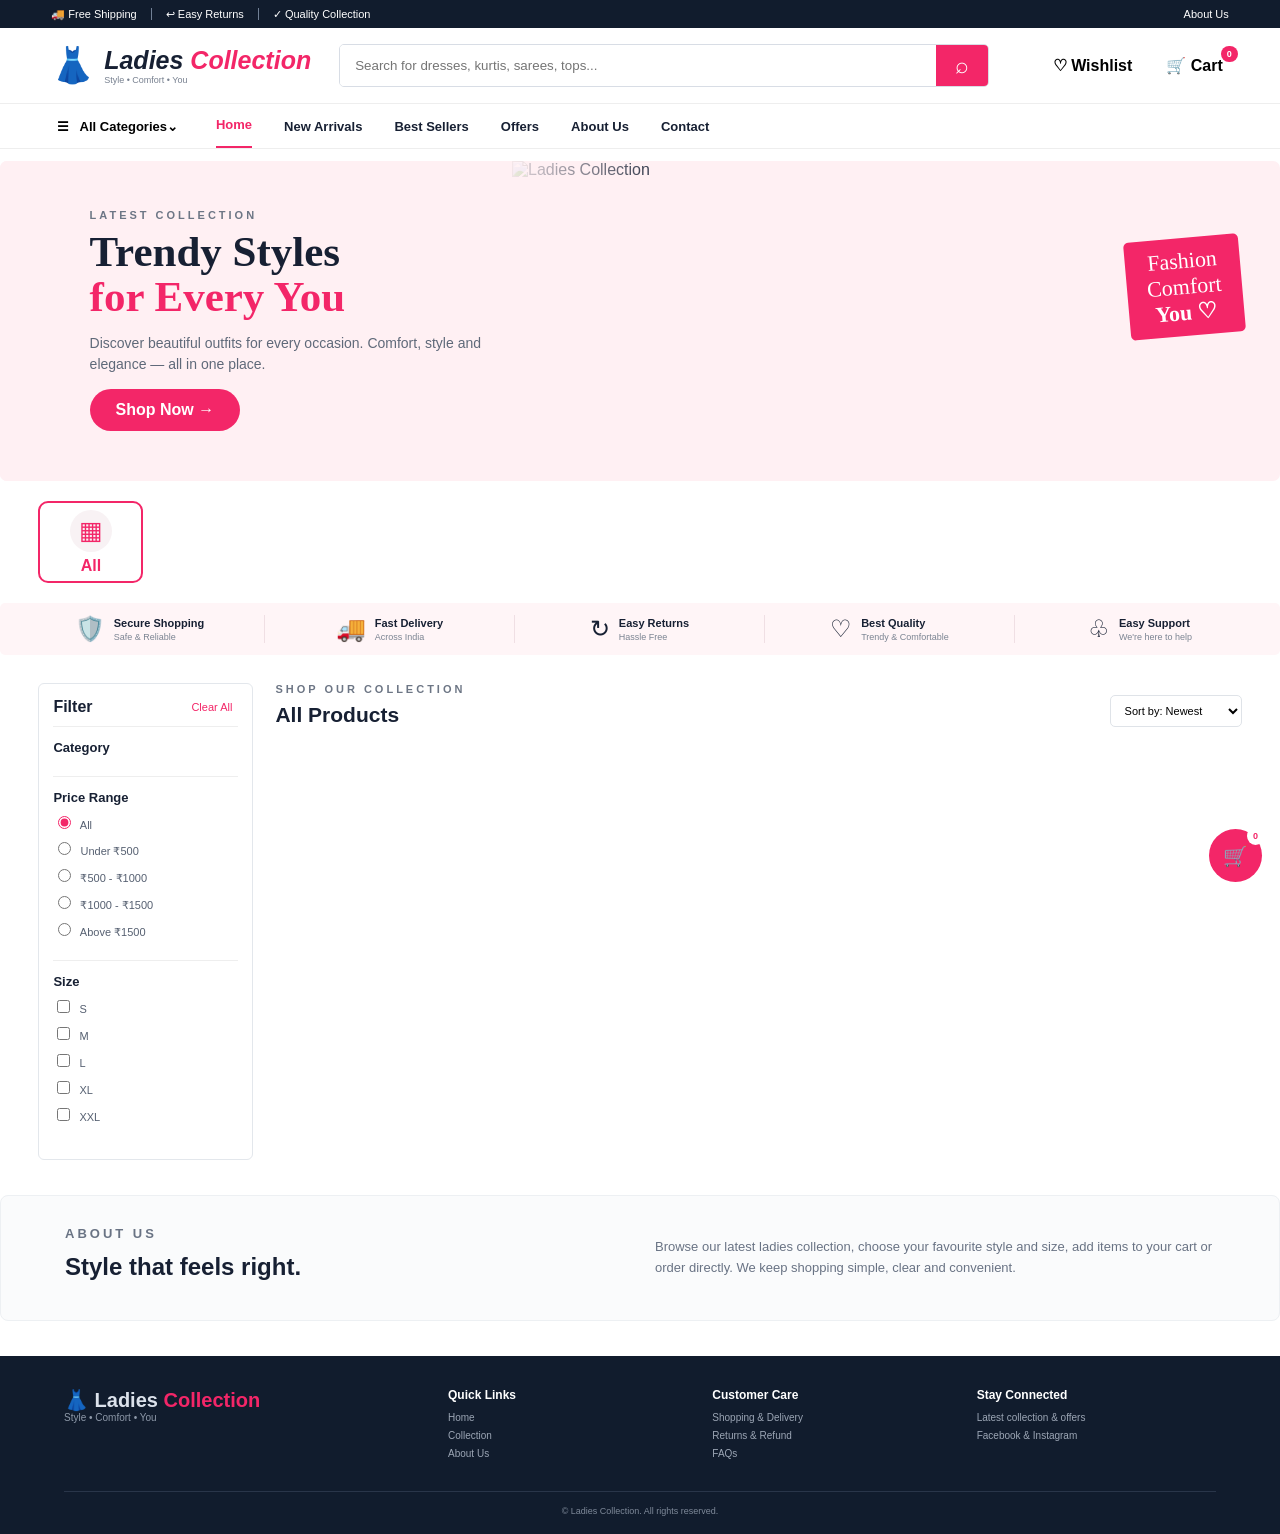
==== index.html @ 408150f4 "Update index.html" ====
<!doctype html><html lang="en"><head><meta charset="utf-8"><meta name="viewport" content="width=device-width,initial-scale=1"><title>Ladies Collection</title><script src="https://cdn.jsdelivr.net/npm/@supabase/supabase-js@2"></script><style>
*{box-sizing:border-box}html{scroll-behavior:smooth}body{margin:0;font-family:Arial,Helvetica,sans-serif;color:#172033;background:#fff}button,a{font:inherit}button{cursor:pointer}a{text-decoration:none;color:inherit}.hidden{display:none!important}
.top{height:28px;background:#111c2d;color:#fff;display:flex;align-items:center;gap:14px;padding:0 4%;font-size:11px}.top i{height:12px;border-left:1px solid #718096}.top a{margin-left:auto}.header{min-height:76px;display:flex;align-items:center;gap:28px;padding:10px 4%;border-bottom:1px solid #eee}.brand{display:flex;align-items:center;gap:9px;min-width:235px}.logo{font-size:35px}.brand strong{font-size:25px;font-style:italic}.brand b{color:#f32668}.brand small{display:block;font-size:9px;color:#788190;font-style:normal}.search{display:flex;height:43px;flex:1;max-width:650px;border:1px solid #d8dde5;border-radius:5px;overflow:hidden}.search input{flex:1;border:0;outline:0;padding:0 15px}.search button{width:52px;border:0;background:#f32668;color:#fff;font-size:23px}.actions{margin-left:auto;display:flex;gap:22px}.actions button{background:none;border:0;font-weight:600}.cart{position:relative}.cart b{position:absolute;top:-9px;right:-9px;background:#f32668;color:#fff;border-radius:20px;font-size:9px;padding:3px 6px}.nav{height:45px;border-bottom:1px solid #eee;display:flex;align-items:center;gap:32px;padding:0 4%;font-size:13px;font-weight:600;white-space:nowrap;overflow:auto}.nav a{height:45px;display:flex;align-items:center}.nav .active{color:#f32668;border-bottom:3px solid #f32668}.nav button{border:0;background:none;font-weight:700}
.hero{max-width:1400px;height:320px;margin:12px auto 20px;border-radius:7px;overflow:hidden;position:relative;background:#fff0f3}.heroText{width:53%;height:100%;padding:48px 7%;position:relative;z-index:2;background:linear-gradient(90deg,#fff0f3 72%,transparent)}.eyebrow{font-size:11px;letter-spacing:3px;color:#6d7685;font-weight:700;margin:0 0 8px}.hero h1{font-family:Georgia,serif;font-size:43px;line-height:1.05;margin:0 0 13px}.hero h1 span{color:#f32668}.heroText p:not(.eyebrow){color:#5f6979;line-height:1.5;font-size:14px;max-width:440px}.shop{border:0;background:#f32668;color:#fff;border-radius:22px;padding:12px 26px;font-weight:700}.heroImage{position:absolute;right:0;top:0;width:60%;height:100%;object-fit:cover}.note{position:absolute;right:3%;top:24%;z-index:3;background:#f32668;color:#fff;padding:10px 20px;border-radius:5px;transform:rotate(-5deg);font:22px cursive;text-align:center}.cats{display:flex;gap:13px;max-width:1400px;margin:0 auto 20px;padding:0 3%;overflow:auto}.cat{min-width:105px;height:82px;border:1px solid #e9ecf1;background:#fff;border-radius:10px;display:flex;flex-direction:column;align-items:center;justify-content:center;gap:5px}.cat span{font-size:25px;width:42px;height:42px;border-radius:50%;display:grid;place-items:center;background:#f8f2f4}.cat.selected{border:2px solid #f32668;color:#f32668}.benefits{max-width:1350px;margin:0 auto 28px;background:#fff5f7;border-radius:5px;padding:12px 15px;display:grid;grid-template-columns:repeat(5,1fr)}.benefits div{display:flex;align-items:center;justify-content:center;gap:9px;border-right:1px solid #f0dfe4}.benefits div:last-child{border:0}.benefits span{font-size:24px}.benefits strong{font-size:11px}.benefits small{display:block;font-size:9px;color:#7b8492;margin-top:3px;font-weight:400}
.shopArea{max-width:1400px;margin:0 auto 35px;padding:0 3%;display:grid;grid-template-columns:215px 1fr;gap:22px}.filters{border:1px solid #e3e7ec;border-radius:6px;padding:14px;height:max-content}.filterHead{display:flex;justify-content:space-between;border-bottom:1px solid #eee;padding-bottom:10px}.filterHead h3{margin:0;font-size:16px}.filterHead button{border:0;background:none;color:#f32668;font-size:11px}.fg{padding:13px 0;border-bottom:1px solid #eee}.fg:last-child{border:0}.fg h4{margin:0 0 8px;font-size:13px}.fg label{display:block;font-size:11px;margin:8px 0;color:#566071}.fg input{accent-color:#f32668;margin-right:6px}.head{display:flex;justify-content:space-between;align-items:end;margin-bottom:12px}.head h2{margin:0;font-size:21px}.head h2 small{font-size:12px;color:#7c8490;font-weight:400}.head select{padding:8px 10px;border:1px solid #dfe3e8;border-radius:5px;background:#fff;font-size:11px}.grid{display:grid;grid-template-columns:repeat(4,minmax(0,1fr));gap:13px}.card{border:1px solid #e3e7ec;border-radius:7px;overflow:hidden;background:#fff;transition:.2s}.card:hover{box-shadow:0 8px 20px #17203318;transform:translateY(-2px)}.pic{height:245px;background:#f6f6f6;position:relative}.pic img{width:100%;height:100%;object-fit:cover}.badge{position:absolute;left:8px;top:8px;background:#f32668;color:#fff;padding:4px 7px;border-radius:4px;font-size:9px;font-weight:700}.heart{position:absolute;right:8px;top:8px;width:29px;height:29px;border:0;border-radius:50%;background:#fff;box-shadow:0 2px 8px #0002;font-size:18px}.body{padding:10px}.body .catName{font-size:9px;color:#77808d}.body h3{font-size:13px;margin:4px 0;white-space:nowrap;overflow:hidden;text-overflow:ellipsis}.rating{font-size:9px;color:#f39a00}.rating span{color:#89919d}.price{display:flex;gap:7px;align-items:center;margin:6px 0}.price strong{font-size:17px}.price del{font-size:10px;color:#9298a1}.off{font-size:9px;color:#1d9a61;font-weight:700}.sizes{font-size:9px;color:#7a8290;margin-bottom:9px}.buttons{display:grid;grid-template-columns:1fr 1fr;gap:5px}.buttons button{height:33px;border-radius:5px;font-size:9px;font-weight:700}.add{border:1px solid #f32668;color:#f32668;background:#fff}.order{border:1px solid #f32668;color:#fff;background:#f32668}.about{max-width:1350px;margin:0 auto 35px;background:#fafbfc;border:1px solid #edf0f3;border-radius:8px;padding:28px 5%;display:grid;grid-template-columns:1fr 1fr;gap:30px}.about h2{margin:0}.about p{font-size:13px;color:#697384;line-height:1.6}
footer{background:#111c2d;color:#dce2eb;padding:32px 5% 18px;display:grid;grid-template-columns:1.5fr 1fr 1fr 1fr;gap:25px}.fb strong{font-size:20px}.fb b{color:#f32668}.fb small{display:block;color:#8e99a9;font-size:10px}.fcol h4{font-size:12px;margin:0 0 10px;color:#fff}.fcol a,.fcol p{display:block;font-size:10px;color:#9ca6b5;margin:7px 0}.copy{grid-column:1/-1;border-top:1px solid #293549;padding-top:14px;text-align:center;color:#7e8999;font-size:9px}.float{position:fixed;right:18px;bottom:18px;width:53px;height:53px;border:0;border-radius:50%;background:#f32668;color:#fff;font-size:20px;z-index:20}.float b{position:absolute;right:-2px;top:-2px;background:#fff;color:#f32668;border-radius:50%;font-size:9px;padding:4px 6px}
.modal{position:fixed;inset:0;background:#0d1729aa;display:flex;align-items:center;justify-content:center;padding:18px;z-index:50}.box{background:#fff;border-radius:10px;width:100%;max-width:900px;max-height:92vh;overflow:auto;position:relative;padding:24px}.close{position:absolute;right:12px;top:10px;width:30px;height:30px;border:0;border-radius:50%;background:#f0f2f5;font-size:21px}.detail{display:grid;grid-template-columns:1fr 1fr;gap:25px}.mainImg{width:100%;height:420px;object-fit:cover;border-radius:7px;background:#f5f5f5}.thumbs{display:flex;gap:6px;margin-top:7px}.thumbs button{width:55px;height:55px;padding:2px;border:2px solid transparent;background:#fff}.thumbs .sel{border-color:#f32668}.thumbs img{width:100%;height:100%;object-fit:cover}.info h2{font-size:27px;margin:5px 0}.dprice{font-size:23px;font-weight:700;margin:12px 0}.dprice del{font-size:12px;color:#888;margin-left:8px}.info p{font-size:12px;color:#687284;line-height:1.5}.sizesBtn{display:flex;gap:6px;margin:7px 0 18px}.sizesBtn button{padding:8px 12px;background:#fff;border:1px solid #dce0e6;border-radius:4px}.sizesBtn .sel{border-color:#f32668;color:#f32668;background:#fff4f7}.qty{display:flex;align-items:center;gap:15px;margin-bottom:18px}.qty div{display:flex;border:1px solid #ddd;border-radius:4px}.qty button{width:31px;height:30px;border:0;background:#fff}.modalBtns{display:grid;grid-template-columns:1fr 1fr;gap:8px}.modalBtns button{height:43px;border-radius:5px;font-weight:700}.cartBox{max-width:560px}.item{display:grid;grid-template-columns:60px 1fr 28px;gap:10px;padding:9px 0;border-bottom:1px solid #eee}.item img{width:60px;height:70px;object-fit:cover;border-radius:5px}.item b{font-size:12px}.item small,.item strong{display:block;font-size:10px;color:#697384;margin-top:4px}.item strong{color:#172033}.item>button{border:0;background:none;font-size:20px}.total{text-align:right;font-size:17px;font-weight:700;padding:14px 0}.form input,.form textarea{width:100%;padding:12px;margin:6px 0;border:1px solid #dfe3e8;border-radius:5px;outline:0}.form textarea{height:90px}.toast{position:fixed;bottom:22px;left:50%;transform:translateX(-50%);background:#172033;color:#fff;padding:10px 15px;border-radius:6px;font-size:11px;z-index:100}
@media(max-width:1000px){.grid{grid-template-columns:repeat(3,1fr)}.benefits{grid-template-columns:repeat(3,1fr);gap:8px}.benefits div:nth-child(3){border:0}.shopArea{grid-template-columns:180px 1fr}}
@media(max-width:700px){.top{display:none}.header{padding:9px 12px;flex-wrap:wrap;gap:9px}.brand{min-width:0}.brand strong{font-size:21px}.logo{font-size:28px}.actions{gap:9px}.actions span{display:none}.search{order:3;flex-basis:100%;max-width:none}.nav{padding:0 12px;gap:22px}.hero{margin:8px 10px 15px;height:350px}.heroText{width:100%;padding:30px 24px;background:linear-gradient(90deg,#fff0f3 20%,#fff0f3e8 58%,transparent)}.hero h1{font-size:31px}.heroImage{width:72%;opacity:.7}.note{display:none}.cats{padding:0 10px}.cat{min-width:88px;height:74px}.benefits{margin:0 10px 22px;grid-template-columns:repeat(2,1fr)}.benefits div{border:0}.benefits div:nth-child(n+5){display:none}.shopArea{display:block;padding:0 10px}.filters{display:none}.grid{grid-template-columns:repeat(2,1fr);gap:9px}.pic{height:205px}.body h3{font-size:12px}.buttons{grid-template-columns:1fr}.head h2{font-size:18px}.head .eyebrow{display:none}.about{display:block;margin:0 10px 25px;padding:22px}.about p{font-size:12px}footer{grid-template-columns:1fr 1fr;padding:25px 20px}.fb{grid-column:1/-1}.copy{grid-column:1/-1}.detail{grid-template-columns:1fr;gap:10px}.mainImg{height:320px}.box{padding:15px}.info{padding:0 5px}.modalBtns{grid-template-columns:1fr 1fr}}
</style></head><body>
<div class="top"><span>🚚 Free Shipping</span><i></i><span>↩ Easy Returns</span><i></i><span>✓ Quality Collection</span><a href="#about">About Us</a></div>
<header class="header"><a class="brand" href="#home"><span class="logo">👗</span><span><strong>Ladies <b>Collection</b></strong><small>Style • Comfort • You</small></span></a><div class="search"><input id="q" placeholder="Search for dresses, kurtis, sarees, tops..." oninput="render()"><button onclick="render()">⌕</button></div><div class="actions"><button>♡ <span>Wishlist</span></button><button class="cart" onclick="openCart()">🛒 <span>Cart</span><b id="count">0</b></button></div></header>
<nav class="nav"><button onclick="setCat('all')">☰ &nbsp; All Categories⌄</button><a class="active" href="#home">Home</a><a href="#collection">New Arrivals</a><a href="#collection">Best Sellers</a><a href="#collection">Offers</a><a href="#about">About Us</a><a href="#about">Contact</a></nav>
<main id="home"><section class="hero"><div class="heroText"><p class="eyebrow">LATEST COLLECTION</p><h1>Trendy Styles<br><span>for Every You</span></h1><p>Discover beautiful outfits for every occasion. Comfort, style and elegance — all in one place.</p><button class="shop" onclick="document.getElementById('collection').scrollIntoView({behavior:'smooth'})">Shop Now →</button></div><img id="heroImage" class="heroImage" src="assets/w1.jpeg" alt="Ladies Collection"><div class="note">Fashion<br>Comfort<br><b>You ♡</b></div></section>
<section id="cats" class="cats"><button class="cat selected" data-cat="all" onclick="setCat('all')"><span>▦</span><b>All</b></button></section>
<section class="benefits"><div><span>🛡️</span><strong>Secure Shopping<small>Safe & Reliable</small></strong></div><div><span>🚚</span><strong>Fast Delivery<small>Across India</small></strong></div><div><span>↻</span><strong>Easy Returns<small>Hassle Free</small></strong></div><div><span>♡</span><strong>Best Quality<small>Trendy & Comfortable</small></strong></div><div><span>♧</span><strong>Easy Support<small>We're here to help</small></strong></div></section>
<section id="collection" class="shopArea"><aside class="filters"><div class="filterHead"><h3>Filter</h3><button onclick="clearFilters()">Clear All</button></div><div class="fg"><h4>Category</h4><div id="fcats"></div></div><div class="fg"><h4>Price Range</h4><label><input type="radio" name="price" value="all" checked onchange="render()"> All</label><label><input type="radio" name="price" value="0-500" onchange="render()"> Under ₹500</label><label><input type="radio" name="price" value="500-1000" onchange="render()"> ₹500 - ₹1000</label><label><input type="radio" name="price" value="1000-1500" onchange="render()"> ₹1000 - ₹1500</label><label><input type="radio" name="price" value="1500-999999" onchange="render()"> Above ₹1500</label></div><div class="fg"><h4>Size</h4><label><input class="sf" type="checkbox" value="S" onchange="render()"> S</label><label><input class="sf" type="checkbox" value="M" onchange="render()"> M</label><label><input class="sf" type="checkbox" value="L" onchange="render()"> L</label><label><input class="sf" type="checkbox" value="XL" onchange="render()"> XL</label><label><input class="sf" type="checkbox" value="XXL" onchange="render()"> XXL</label></div></aside><div><div class="head"><div><p class="eyebrow">SHOP OUR COLLECTION</p><h2>All Products <small id="pc"></small></h2></div><select id="sort" onchange="render()"><option value="new">Sort by: Newest</option><option value="low">Price: Low to High</option><option value="high">Price: High to Low</option><option value="name">Name: A-Z</option></select></div><div id="products" class="grid"></div><p id="empty" class="hidden" style="text-align:center;padding:45px;color:#7b8490">No products match your selection.</p></div></section>
<section id="about" class="about"><div><p class="eyebrow">ABOUT US</p><h2>Style that feels right.</h2></div><p>Browse our latest ladies collection, choose your favourite style and size, add items to your cart or order directly. We keep shopping simple, clear and convenient.</p></section></main>
<footer><div class="fb"><strong>👗 Ladies <b>Collection</b></strong><small>Style • Comfort • You</small></div><div class="fcol"><h4>Quick Links</h4><a href="#home">Home</a><a href="#collection">Collection</a><a href="#about">About Us</a></div><div class="fcol"><h4>Customer Care</h4><a href="#collection">Shopping & Delivery</a><a href="#about">Returns & Refund</a><a href="#about">FAQs</a></div><div class="fcol"><h4>Stay Connected</h4><p>Latest collection & offers</p><p>Facebook & Instagram</p></div><div class="copy">© <span id="year"></span> Ladies Collection. All rights reserved.</div></footer><button class="float" onclick="openCart()">🛒<b id="fc">0</b></button>
<div id="pm" class="modal hidden" onclick="if(event.target===this)closeM('pm')"><div class="box detail"><button class="close" onclick="closeM('pm')">×</button><div><img id="dm" class="mainImg"><div id="thumbs" class="thumbs"></div></div><div class="info"><p id="dc" class="eyebrow"></p><h2 id="dn"></h2><div id="dp" class="dprice"></div><p id="dd"></p><h4>Available Sizes</h4><div id="sizes" class="sizesBtn"></div><div class="qty"><b>Quantity</b><div><button onclick="qty(-1)">−</button><span id="qn">1</span><button onclick="qty(1)">+</button></div></div><div class="modalBtns"><button class="add" onclick="addCurrent()">🛒 Add to Cart</button><button class="order" onclick="orderNow()">⚡ Order Now</button></div></div></div></div>
<div id="cm" class="modal hidden" onclick="if(event.target===this)closeM('cm')"><div class="box cartBox"><button class="close" onclick="closeM('cm')">×</button><p class="eyebrow">YOUR CART</p><h2>Shopping Cart</h2><div id="items"></div><p id="ce" style="text-align:center;color:#78818f">Your cart is empty.</p><div id="total" class="total hidden"></div><button id="checkout" class="order hidden" style="width:100%;height:43px;border-radius:5px" onclick="openCheckout()">Proceed to Checkout →</button></div></div>
<div id="ck" class="modal hidden"><div class="box form" style="max-width:500px"><button class="close" onclick="closeM('ck')">×</button><p class="eyebrow">CHECKOUT</p><h2>Complete Your Order</h2><input id="name" placeholder="Full name"><input id="phone" placeholder="Mobile number"><textarea id="address" placeholder="Delivery address"></textarea><button class="order" style="width:100%;height:43px;border-radius:5px" onclick="submitOrder()">Place Order →</button><p id="msg" style="font-size:11px;color:#16824e"></p></div></div>
<script>
const C={url:'https://epceiyujnkqfqcepiyhi.supabase.co',key:'sb_publishable_l55MEex8L_TKB6ZiHvUqpA_evd3LBej',wa:'918259841223'};const sb=window.supabase.createClient(C.url,C.key);let products=[],settings={whatsapp_number:C.wa},current=null,size='',qtyN=1,cart=JSON.parse(localStorage.getItem('ladies_cart')||'[]');document.getElementById('year').textContent=new Date().getFullYear();
const esc=x=>String(x??'').replace(/[&<>"']/g,m=>({'&':'&amp;','<':'&lt;','>':'&gt;','"':'&quot;',"'":'&#39;'}[m]));const money=x=>'₹'+Number(x).toLocaleString('en-IN');const price=p=>Number(p.price)>0?Number(p.price):null;const old=p=>Number(p.old_price??p.mrp??p.original_price)>0?Number(p.old_price??p.mrp??p.original_price):null;const img=p=>p.images?.[0]||'assets/w1.jpeg';
async function load(){const {data:p}=await sb.from('products').select('*').eq('is_published',true).order('created_at',{ascending:false});products=p||[];const {data:s}=await sb.from('site_settings').select('*').eq('id',1).maybeSingle();if(s?.whatsapp_number)settings=s;if(products[0]?.images?.[0])document.getElementById('heroImage').src=img(products[0]);buildCats();render();count();}
function buildCats(){let cs=[...new Set(products.map(p=>p.category).filter(Boolean))];document.getElementById('cats').insertAdjacentHTML('beforeend',cs.map(c=>`<button class="cat" data-cat="${esc(c)}" onclick="setCat('${esc(c).replaceAll("'","\\'")}')"><span>👗</span><b>${esc(c)}</b></button>`).join(''));document.getElementById('fcats').innerHTML=cs.map(c=>`<label><input type="radio" name="catf" value="${esc(c)}" onchange="setCat(this.value)"> ${esc(c)}</label>`).join('');}
function setCat(c){document.querySelectorAll('.cat').forEach(x=>x.classList.toggle('selected',String(x.dataset.cat).toLowerCase()===String(c).toLowerCase()));document.querySelectorAll('input[name=catf]').forEach(x=>x.checked=String(x.value).toLowerCase()===String(c).toLowerCase());render();}function getCat(){return document.querySelector('.cat.selected')?.dataset.cat||'all';}
function render(){let q=document.getElementById('q').value.toLowerCase(),cat=getCat(),pr=document.querySelector('input[name=price]:checked')?.value||'all',ss=[...document.querySelectorAll('.sf:checked')].map(x=>x.value);let a=products.filter(p=>{let t=`${p.name} ${p.category} ${p.description}`.toLowerCase();if(q&&!t.includes(q))return false;if(cat!=='all'&&p.category!==cat)return false;let v=price(p);if(pr!=='all'&&(v==null||v<+pr.split('-')[0]||v>+pr.split('-')[1]))return false;if(ss.length&&!ss.some(s=>(p.sizes||[]).includes(s)))return false;return true});let so=document.getElementById('sort').value;if(so==='low')a.sort((x,y)=>(price(x)||1e9)-(price(y)||1e9));if(so==='high')a.sort((x,y)=>(price(y)||0)-(price(x)||0));if(so==='name')a.sort((x,y)=>String(x.name).localeCompare(String(y.name)));document.getElementById('pc').textContent=`(${a.length})`;document.getElementById('empty').classList.toggle('hidden',a.length>0);document.getElementById('products').innerHTML=a.map((p,i)=>{let v=price(p),o=old(p),d=v&&o?Math.round((1-v/o)*100):0;return `<article class="card"><div class="pic" onclick="openP('${esc(p.id)}')"><span class="badge">${i<2?(i?'Popular':'New'):''}</span><button class="heart" onclick="event.stopPropagation()">♡</button><img src="${esc(img(p))}" alt="${esc(p.name)}"></div><div class="body"><small class="catName">${esc(p.category||'Collection')}</small><h3>${esc(p.name)}</h3><div class="rating">★ 4.5 <span>(${10+i*7})</span></div><div class="price">${v?`<strong>${money(v)}</strong>${o?`<del>${money(o)}</del>`:''}${d?`<em class="off">${d}% OFF</em>`:''}`:`<span style="font-size:10px;color:#858d99">Price will be updated soon</span>`}</div><div class="sizes">Sizes: ${esc((p.sizes||[]).join(', ')||'Free Size')}</div><div class="buttons"><button class="add" onclick="quickAdd('${esc(p.id)}')">🛒 Add to Cart</button><button class="order" onclick="quickOrder('${esc(p.id)}')">⚡ Order Now</button></div></div></article>`}).join('');}
function openP(id){current=products.find(p=>String(p.id)===String(id));if(!current)return;size=(current.sizes||['Free Size'])[0];qtyN=1;document.getElementById('dc').textContent=current.category||'COLLECTION';document.getElementById('dn').textContent=current.name;document.getElementById('dd').textContent=current.description||'';let v=price(current),o=old(current);document.getElementById('dp').innerHTML=v?`${money(v)} ${o?`<del>${money(o)}</del>`:''}`:'<span style="font-size:13px;color:#777">Price will be updated soon</span>';document.getElementById('dm').src=img(current);document.getElementById('thumbs').innerHTML=(current.images||[]).map((x,i)=>`<button class="${i?'':'sel'}" onclick="document.getElementById('dm').src='${esc(x)}';this.parentNode.querySelectorAll('button').forEach(b=>b.classList.remove('sel'));this.classList.add('sel')"><img src="${esc(x)}"></button>`).join('');document.getElementById('sizes').innerHTML=(current.sizes||['Free Size']).map((s,i)=>`<button class="${i?'':'sel'}" onclick="size='${esc(s)}';this.parentNode.querySelectorAll('button').forEach(b=>b.classList.remove('sel'));this.classList.add('sel')">${esc(s)}</button>`).join('');document.getElementById('qn').textContent=1;document.getElementById('pm').classList.remove('hidden');}
function qty(d){qtyN=Math.max(1,qtyN+d);document.getElementById('qn').textContent=qtyN}function addCurrent(){if(current)add(current,size,qtyN),closeM('pm')}function quickAdd(id){let p=products.find(x=>String(x.id)===String(id));if(p)add(p,(p.sizes||['Free Size'])[0],1)}function quickOrder(id){openP(id);setTimeout(orderNow,80)}function add(p,s,q){let k=p.id+'|'+s,x=cart.find(a=>a.k===k);if(x)x.q+=q;else cart.push({k,id:p.id,name:p.name,size:s,q,price:price(p),image:img(p)});save();toast('Added to cart ✓')}function save(){localStorage.setItem('ladies_cart',JSON.stringify(cart));count()}function count(){let n=cart.reduce((a,x)=>a+x.q,0);document.getElementById('count').textContent=n;document.getElementById('fc').textContent=n}function openCart(){renderCart();document.getElementById('cm').classList.remove('hidden')}function renderCart(){let box=document.getElementById('items');document.getElementById('ce').classList.toggle('hidden',cart.length>0);document.getElementById('checkout').classList.toggle('hidden',!cart.length);document.getElementById('total').classList.toggle('hidden',!cart.length);let total=0;box.innerHTML=cart.map((x,i)=>{total+=(x.price||0)*x.q;return `<div class="item"><img src="${esc(x.image)}"><div><b>${esc(x.name)}</b><small>Size: ${esc(x.size)} • Qty: ${x.q}</small><strong>${x.price?money(x.price*x.q):'Price to confirm'}</strong></div><button onclick="cart.splice(${i},1);save();renderCart()">×</button></div>`}).join('');document.getElementById('total').innerHTML=`Total: ${money(total)}`;}function openCheckout(){closeM('cm');document.getElementById('ck').classList.remove('hidden')} async function submitOrder(){
  let n=document.getElementById('name').value.trim(),
      ph=document.getElementById('phone').value.trim(),
      ad=document.getElementById('address').value.trim(),
      msg=document.getElementById('msg');

  if(!n||!ph||!ad){
    msg.textContent='Please fill all details.';
    return;
  }

  if(!cart.length){
    msg.textContent='Your cart is empty.';
    return;
  }

  msg.textContent='Placing order...';

  const rows=cart.map(x=>({
    customer_name:n,
    customer_mobile:ph,
    customer_address:ad,
    product_name:x.name,
    product_id:x.id,
    size:x.size,
    quantity:x.q,
    price:x.price||0,
    total_amount:(x.price||0)*x.q,
    status:'Pending'
  }));

  const {error}=await sb.from('orders').insert(rows);

  if(error){
    console.error(error);
    msg.textContent='Order failed. Please try again.';
    return;
  }

  msg.textContent='Order placed successfully! We will contact you soon.';

  cart=[];
  save();
}
</script></body></html>
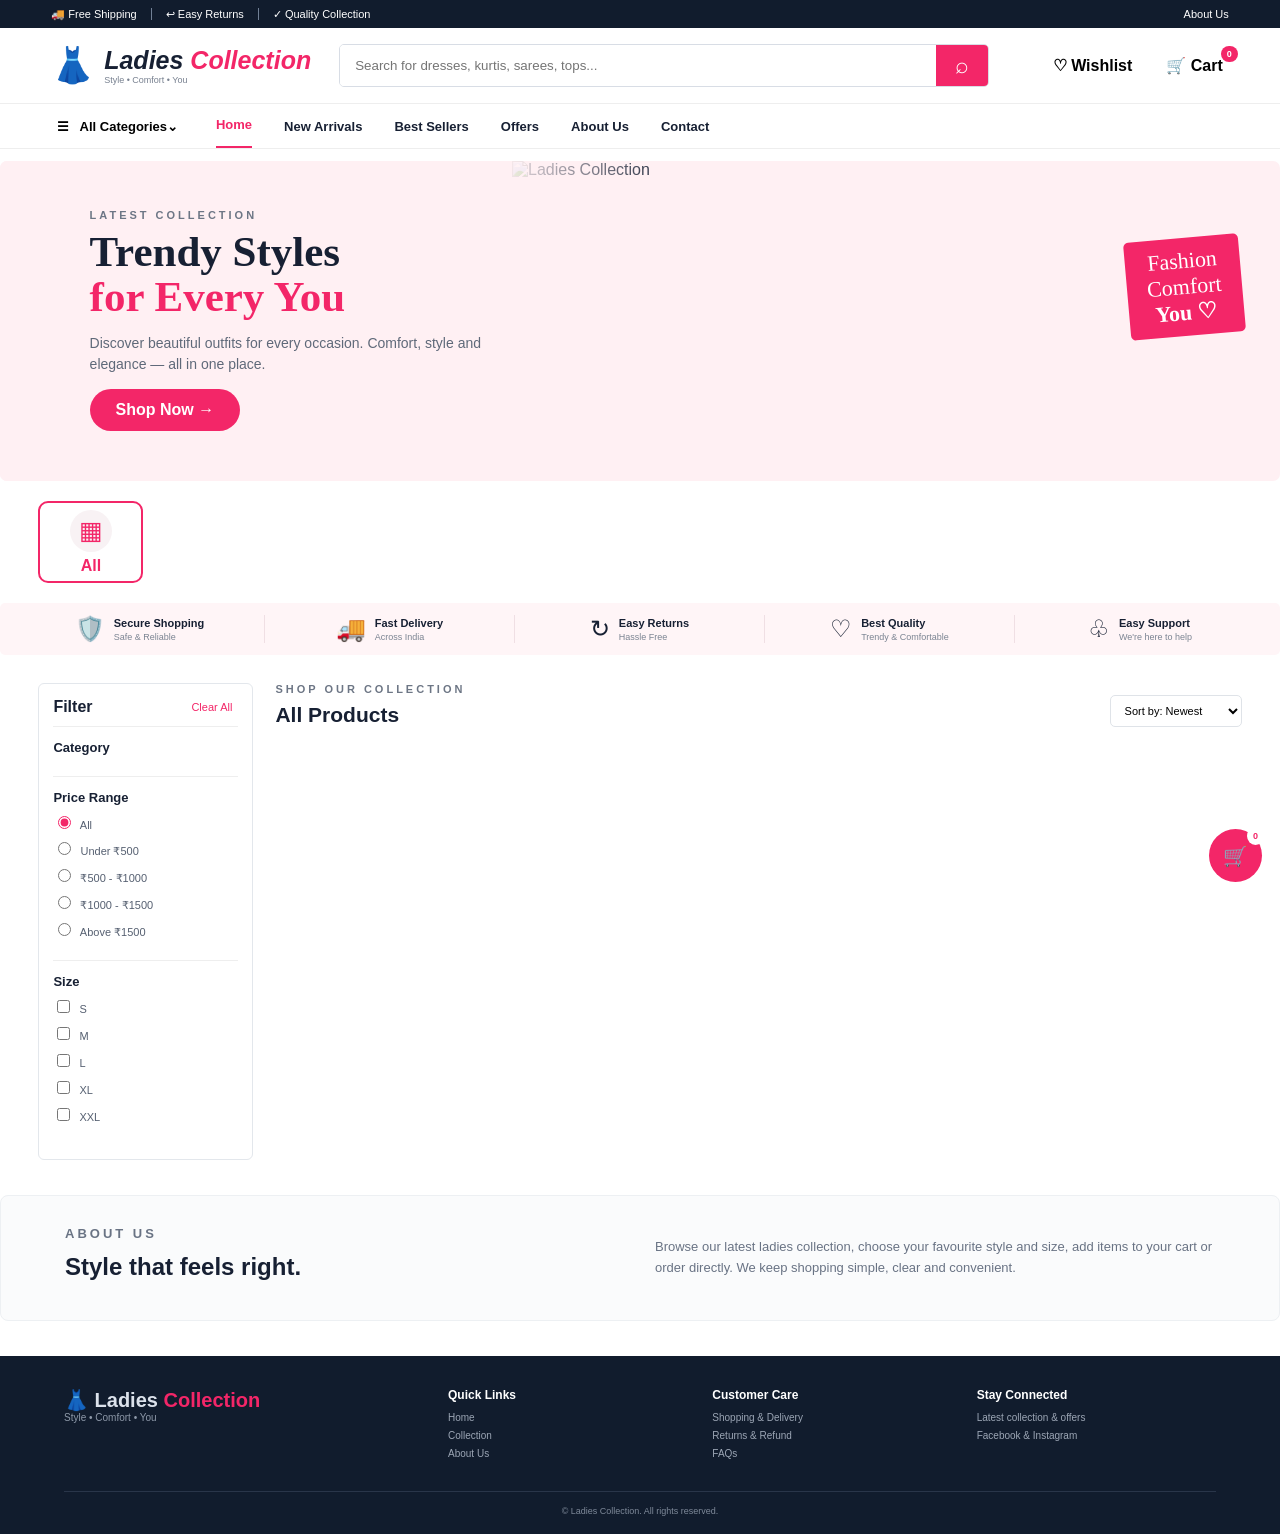
==== commit d6df0ab9: "Update index.html" ====
--- a/index.html
+++ b/index.html
@@ -1,75 +1,2311 @@
-<!doctype html><html lang="en"><head><meta charset="utf-8"><meta name="viewport" content="width=device-width,initial-scale=1"><title>Ladies Collection</title><script src="https://cdn.jsdelivr.net/npm/@supabase/supabase-js@2"></script><style>
-*{box-sizing:border-box}html{scroll-behavior:smooth}body{margin:0;font-family:Arial,Helvetica,sans-serif;color:#172033;background:#fff}button,a{font:inherit}button{cursor:pointer}a{text-decoration:none;color:inherit}.hidden{display:none!important}
-.top{height:28px;background:#111c2d;color:#fff;display:flex;align-items:center;gap:14px;padding:0 4%;font-size:11px}.top i{height:12px;border-left:1px solid #718096}.top a{margin-left:auto}.header{min-height:76px;display:flex;align-items:center;gap:28px;padding:10px 4%;border-bottom:1px solid #eee}.brand{display:flex;align-items:center;gap:9px;min-width:235px}.logo{font-size:35px}.brand strong{font-size:25px;font-style:italic}.brand b{color:#f32668}.brand small{display:block;font-size:9px;color:#788190;font-style:normal}.search{display:flex;height:43px;flex:1;max-width:650px;border:1px solid #d8dde5;border-radius:5px;overflow:hidden}.search input{flex:1;border:0;outline:0;padding:0 15px}.search button{width:52px;border:0;background:#f32668;color:#fff;font-size:23px}.actions{margin-left:auto;display:flex;gap:22px}.actions button{background:none;border:0;font-weight:600}.cart{position:relative}.cart b{position:absolute;top:-9px;right:-9px;background:#f32668;color:#fff;border-radius:20px;font-size:9px;padding:3px 6px}.nav{height:45px;border-bottom:1px solid #eee;display:flex;align-items:center;gap:32px;padding:0 4%;font-size:13px;font-weight:600;white-space:nowrap;overflow:auto}.nav a{height:45px;display:flex;align-items:center}.nav .active{color:#f32668;border-bottom:3px solid #f32668}.nav button{border:0;background:none;font-weight:700}
-.hero{max-width:1400px;height:320px;margin:12px auto 20px;border-radius:7px;overflow:hidden;position:relative;background:#fff0f3}.heroText{width:53%;height:100%;padding:48px 7%;position:relative;z-index:2;background:linear-gradient(90deg,#fff0f3 72%,transparent)}.eyebrow{font-size:11px;letter-spacing:3px;color:#6d7685;font-weight:700;margin:0 0 8px}.hero h1{font-family:Georgia,serif;font-size:43px;line-height:1.05;margin:0 0 13px}.hero h1 span{color:#f32668}.heroText p:not(.eyebrow){color:#5f6979;line-height:1.5;font-size:14px;max-width:440px}.shop{border:0;background:#f32668;color:#fff;border-radius:22px;padding:12px 26px;font-weight:700}.heroImage{position:absolute;right:0;top:0;width:60%;height:100%;object-fit:cover}.note{position:absolute;right:3%;top:24%;z-index:3;background:#f32668;color:#fff;padding:10px 20px;border-radius:5px;transform:rotate(-5deg);font:22px cursive;text-align:center}.cats{display:flex;gap:13px;max-width:1400px;margin:0 auto 20px;padding:0 3%;overflow:auto}.cat{min-width:105px;height:82px;border:1px solid #e9ecf1;background:#fff;border-radius:10px;display:flex;flex-direction:column;align-items:center;justify-content:center;gap:5px}.cat span{font-size:25px;width:42px;height:42px;border-radius:50%;display:grid;place-items:center;background:#f8f2f4}.cat.selected{border:2px solid #f32668;color:#f32668}.benefits{max-width:1350px;margin:0 auto 28px;background:#fff5f7;border-radius:5px;padding:12px 15px;display:grid;grid-template-columns:repeat(5,1fr)}.benefits div{display:flex;align-items:center;justify-content:center;gap:9px;border-right:1px solid #f0dfe4}.benefits div:last-child{border:0}.benefits span{font-size:24px}.benefits strong{font-size:11px}.benefits small{display:block;font-size:9px;color:#7b8492;margin-top:3px;font-weight:400}
-.shopArea{max-width:1400px;margin:0 auto 35px;padding:0 3%;display:grid;grid-template-columns:215px 1fr;gap:22px}.filters{border:1px solid #e3e7ec;border-radius:6px;padding:14px;height:max-content}.filterHead{display:flex;justify-content:space-between;border-bottom:1px solid #eee;padding-bottom:10px}.filterHead h3{margin:0;font-size:16px}.filterHead button{border:0;background:none;color:#f32668;font-size:11px}.fg{padding:13px 0;border-bottom:1px solid #eee}.fg:last-child{border:0}.fg h4{margin:0 0 8px;font-size:13px}.fg label{display:block;font-size:11px;margin:8px 0;color:#566071}.fg input{accent-color:#f32668;margin-right:6px}.head{display:flex;justify-content:space-between;align-items:end;margin-bottom:12px}.head h2{margin:0;font-size:21px}.head h2 small{font-size:12px;color:#7c8490;font-weight:400}.head select{padding:8px 10px;border:1px solid #dfe3e8;border-radius:5px;background:#fff;font-size:11px}.grid{display:grid;grid-template-columns:repeat(4,minmax(0,1fr));gap:13px}.card{border:1px solid #e3e7ec;border-radius:7px;overflow:hidden;background:#fff;transition:.2s}.card:hover{box-shadow:0 8px 20px #17203318;transform:translateY(-2px)}.pic{height:245px;background:#f6f6f6;position:relative}.pic img{width:100%;height:100%;object-fit:cover}.badge{position:absolute;left:8px;top:8px;background:#f32668;color:#fff;padding:4px 7px;border-radius:4px;font-size:9px;font-weight:700}.heart{position:absolute;right:8px;top:8px;width:29px;height:29px;border:0;border-radius:50%;background:#fff;box-shadow:0 2px 8px #0002;font-size:18px}.body{padding:10px}.body .catName{font-size:9px;color:#77808d}.body h3{font-size:13px;margin:4px 0;white-space:nowrap;overflow:hidden;text-overflow:ellipsis}.rating{font-size:9px;color:#f39a00}.rating span{color:#89919d}.price{display:flex;gap:7px;align-items:center;margin:6px 0}.price strong{font-size:17px}.price del{font-size:10px;color:#9298a1}.off{font-size:9px;color:#1d9a61;font-weight:700}.sizes{font-size:9px;color:#7a8290;margin-bottom:9px}.buttons{display:grid;grid-template-columns:1fr 1fr;gap:5px}.buttons button{height:33px;border-radius:5px;font-size:9px;font-weight:700}.add{border:1px solid #f32668;color:#f32668;background:#fff}.order{border:1px solid #f32668;color:#fff;background:#f32668}.about{max-width:1350px;margin:0 auto 35px;background:#fafbfc;border:1px solid #edf0f3;border-radius:8px;padding:28px 5%;display:grid;grid-template-columns:1fr 1fr;gap:30px}.about h2{margin:0}.about p{font-size:13px;color:#697384;line-height:1.6}
-footer{background:#111c2d;color:#dce2eb;padding:32px 5% 18px;display:grid;grid-template-columns:1.5fr 1fr 1fr 1fr;gap:25px}.fb strong{font-size:20px}.fb b{color:#f32668}.fb small{display:block;color:#8e99a9;font-size:10px}.fcol h4{font-size:12px;margin:0 0 10px;color:#fff}.fcol a,.fcol p{display:block;font-size:10px;color:#9ca6b5;margin:7px 0}.copy{grid-column:1/-1;border-top:1px solid #293549;padding-top:14px;text-align:center;color:#7e8999;font-size:9px}.float{position:fixed;right:18px;bottom:18px;width:53px;height:53px;border:0;border-radius:50%;background:#f32668;color:#fff;font-size:20px;z-index:20}.float b{position:absolute;right:-2px;top:-2px;background:#fff;color:#f32668;border-radius:50%;font-size:9px;padding:4px 6px}
-.modal{position:fixed;inset:0;background:#0d1729aa;display:flex;align-items:center;justify-content:center;padding:18px;z-index:50}.box{background:#fff;border-radius:10px;width:100%;max-width:900px;max-height:92vh;overflow:auto;position:relative;padding:24px}.close{position:absolute;right:12px;top:10px;width:30px;height:30px;border:0;border-radius:50%;background:#f0f2f5;font-size:21px}.detail{display:grid;grid-template-columns:1fr 1fr;gap:25px}.mainImg{width:100%;height:420px;object-fit:cover;border-radius:7px;background:#f5f5f5}.thumbs{display:flex;gap:6px;margin-top:7px}.thumbs button{width:55px;height:55px;padding:2px;border:2px solid transparent;background:#fff}.thumbs .sel{border-color:#f32668}.thumbs img{width:100%;height:100%;object-fit:cover}.info h2{font-size:27px;margin:5px 0}.dprice{font-size:23px;font-weight:700;margin:12px 0}.dprice del{font-size:12px;color:#888;margin-left:8px}.info p{font-size:12px;color:#687284;line-height:1.5}.sizesBtn{display:flex;gap:6px;margin:7px 0 18px}.sizesBtn button{padding:8px 12px;background:#fff;border:1px solid #dce0e6;border-radius:4px}.sizesBtn .sel{border-color:#f32668;color:#f32668;background:#fff4f7}.qty{display:flex;align-items:center;gap:15px;margin-bottom:18px}.qty div{display:flex;border:1px solid #ddd;border-radius:4px}.qty button{width:31px;height:30px;border:0;background:#fff}.modalBtns{display:grid;grid-template-columns:1fr 1fr;gap:8px}.modalBtns button{height:43px;border-radius:5px;font-weight:700}.cartBox{max-width:560px}.item{display:grid;grid-template-columns:60px 1fr 28px;gap:10px;padding:9px 0;border-bottom:1px solid #eee}.item img{width:60px;height:70px;object-fit:cover;border-radius:5px}.item b{font-size:12px}.item small,.item strong{display:block;font-size:10px;color:#697384;margin-top:4px}.item strong{color:#172033}.item>button{border:0;background:none;font-size:20px}.total{text-align:right;font-size:17px;font-weight:700;padding:14px 0}.form input,.form textarea{width:100%;padding:12px;margin:6px 0;border:1px solid #dfe3e8;border-radius:5px;outline:0}.form textarea{height:90px}.toast{position:fixed;bottom:22px;left:50%;transform:translateX(-50%);background:#172033;color:#fff;padding:10px 15px;border-radius:6px;font-size:11px;z-index:100}
-@media(max-width:1000px){.grid{grid-template-columns:repeat(3,1fr)}.benefits{grid-template-columns:repeat(3,1fr);gap:8px}.benefits div:nth-child(3){border:0}.shopArea{grid-template-columns:180px 1fr}}
-@media(max-width:700px){.top{display:none}.header{padding:9px 12px;flex-wrap:wrap;gap:9px}.brand{min-width:0}.brand strong{font-size:21px}.logo{font-size:28px}.actions{gap:9px}.actions span{display:none}.search{order:3;flex-basis:100%;max-width:none}.nav{padding:0 12px;gap:22px}.hero{margin:8px 10px 15px;height:350px}.heroText{width:100%;padding:30px 24px;background:linear-gradient(90deg,#fff0f3 20%,#fff0f3e8 58%,transparent)}.hero h1{font-size:31px}.heroImage{width:72%;opacity:.7}.note{display:none}.cats{padding:0 10px}.cat{min-width:88px;height:74px}.benefits{margin:0 10px 22px;grid-template-columns:repeat(2,1fr)}.benefits div{border:0}.benefits div:nth-child(n+5){display:none}.shopArea{display:block;padding:0 10px}.filters{display:none}.grid{grid-template-columns:repeat(2,1fr);gap:9px}.pic{height:205px}.body h3{font-size:12px}.buttons{grid-template-columns:1fr}.head h2{font-size:18px}.head .eyebrow{display:none}.about{display:block;margin:0 10px 25px;padding:22px}.about p{font-size:12px}footer{grid-template-columns:1fr 1fr;padding:25px 20px}.fb{grid-column:1/-1}.copy{grid-column:1/-1}.detail{grid-template-columns:1fr;gap:10px}.mainImg{height:320px}.box{padding:15px}.info{padding:0 5px}.modalBtns{grid-template-columns:1fr 1fr}}
-</style></head><body>
-<div class="top"><span>🚚 Free Shipping</span><i></i><span>↩ Easy Returns</span><i></i><span>✓ Quality Collection</span><a href="#about">About Us</a></div>
-<header class="header"><a class="brand" href="#home"><span class="logo">👗</span><span><strong>Ladies <b>Collection</b></strong><small>Style • Comfort • You</small></span></a><div class="search"><input id="q" placeholder="Search for dresses, kurtis, sarees, tops..." oninput="render()"><button onclick="render()">⌕</button></div><div class="actions"><button>♡ <span>Wishlist</span></button><button class="cart" onclick="openCart()">🛒 <span>Cart</span><b id="count">0</b></button></div></header>
-<nav class="nav"><button onclick="setCat('all')">☰ &nbsp; All Categories⌄</button><a class="active" href="#home">Home</a><a href="#collection">New Arrivals</a><a href="#collection">Best Sellers</a><a href="#collection">Offers</a><a href="#about">About Us</a><a href="#about">Contact</a></nav>
-<main id="home"><section class="hero"><div class="heroText"><p class="eyebrow">LATEST COLLECTION</p><h1>Trendy Styles<br><span>for Every You</span></h1><p>Discover beautiful outfits for every occasion. Comfort, style and elegance — all in one place.</p><button class="shop" onclick="document.getElementById('collection').scrollIntoView({behavior:'smooth'})">Shop Now →</button></div><img id="heroImage" class="heroImage" src="assets/w1.jpeg" alt="Ladies Collection"><div class="note">Fashion<br>Comfort<br><b>You ♡</b></div></section>
-<section id="cats" class="cats"><button class="cat selected" data-cat="all" onclick="setCat('all')"><span>▦</span><b>All</b></button></section>
-<section class="benefits"><div><span>🛡️</span><strong>Secure Shopping<small>Safe & Reliable</small></strong></div><div><span>🚚</span><strong>Fast Delivery<small>Across India</small></strong></div><div><span>↻</span><strong>Easy Returns<small>Hassle Free</small></strong></div><div><span>♡</span><strong>Best Quality<small>Trendy & Comfortable</small></strong></div><div><span>♧</span><strong>Easy Support<small>We're here to help</small></strong></div></section>
-<section id="collection" class="shopArea"><aside class="filters"><div class="filterHead"><h3>Filter</h3><button onclick="clearFilters()">Clear All</button></div><div class="fg"><h4>Category</h4><div id="fcats"></div></div><div class="fg"><h4>Price Range</h4><label><input type="radio" name="price" value="all" checked onchange="render()"> All</label><label><input type="radio" name="price" value="0-500" onchange="render()"> Under ₹500</label><label><input type="radio" name="price" value="500-1000" onchange="render()"> ₹500 - ₹1000</label><label><input type="radio" name="price" value="1000-1500" onchange="render()"> ₹1000 - ₹1500</label><label><input type="radio" name="price" value="1500-999999" onchange="render()"> Above ₹1500</label></div><div class="fg"><h4>Size</h4><label><input class="sf" type="checkbox" value="S" onchange="render()"> S</label><label><input class="sf" type="checkbox" value="M" onchange="render()"> M</label><label><input class="sf" type="checkbox" value="L" onchange="render()"> L</label><label><input class="sf" type="checkbox" value="XL" onchange="render()"> XL</label><label><input class="sf" type="checkbox" value="XXL" onchange="render()"> XXL</label></div></aside><div><div class="head"><div><p class="eyebrow">SHOP OUR COLLECTION</p><h2>All Products <small id="pc"></small></h2></div><select id="sort" onchange="render()"><option value="new">Sort by: Newest</option><option value="low">Price: Low to High</option><option value="high">Price: High to Low</option><option value="name">Name: A-Z</option></select></div><div id="products" class="grid"></div><p id="empty" class="hidden" style="text-align:center;padding:45px;color:#7b8490">No products match your selection.</p></div></section>
-<section id="about" class="about"><div><p class="eyebrow">ABOUT US</p><h2>Style that feels right.</h2></div><p>Browse our latest ladies collection, choose your favourite style and size, add items to your cart or order directly. We keep shopping simple, clear and convenient.</p></section></main>
-<footer><div class="fb"><strong>👗 Ladies <b>Collection</b></strong><small>Style • Comfort • You</small></div><div class="fcol"><h4>Quick Links</h4><a href="#home">Home</a><a href="#collection">Collection</a><a href="#about">About Us</a></div><div class="fcol"><h4>Customer Care</h4><a href="#collection">Shopping & Delivery</a><a href="#about">Returns & Refund</a><a href="#about">FAQs</a></div><div class="fcol"><h4>Stay Connected</h4><p>Latest collection & offers</p><p>Facebook & Instagram</p></div><div class="copy">© <span id="year"></span> Ladies Collection. All rights reserved.</div></footer><button class="float" onclick="openCart()">🛒<b id="fc">0</b></button>
-<div id="pm" class="modal hidden" onclick="if(event.target===this)closeM('pm')"><div class="box detail"><button class="close" onclick="closeM('pm')">×</button><div><img id="dm" class="mainImg"><div id="thumbs" class="thumbs"></div></div><div class="info"><p id="dc" class="eyebrow"></p><h2 id="dn"></h2><div id="dp" class="dprice"></div><p id="dd"></p><h4>Available Sizes</h4><div id="sizes" class="sizesBtn"></div><div class="qty"><b>Quantity</b><div><button onclick="qty(-1)">−</button><span id="qn">1</span><button onclick="qty(1)">+</button></div></div><div class="modalBtns"><button class="add" onclick="addCurrent()">🛒 Add to Cart</button><button class="order" onclick="orderNow()">⚡ Order Now</button></div></div></div></div>
-<div id="cm" class="modal hidden" onclick="if(event.target===this)closeM('cm')"><div class="box cartBox"><button class="close" onclick="closeM('cm')">×</button><p class="eyebrow">YOUR CART</p><h2>Shopping Cart</h2><div id="items"></div><p id="ce" style="text-align:center;color:#78818f">Your cart is empty.</p><div id="total" class="total hidden"></div><button id="checkout" class="order hidden" style="width:100%;height:43px;border-radius:5px" onclick="openCheckout()">Proceed to Checkout →</button></div></div>
-<div id="ck" class="modal hidden"><div class="box form" style="max-width:500px"><button class="close" onclick="closeM('ck')">×</button><p class="eyebrow">CHECKOUT</p><h2>Complete Your Order</h2><input id="name" placeholder="Full name"><input id="phone" placeholder="Mobile number"><textarea id="address" placeholder="Delivery address"></textarea><button class="order" style="width:100%;height:43px;border-radius:5px" onclick="submitOrder()">Place Order →</button><p id="msg" style="font-size:11px;color:#16824e"></p></div></div>
+<!doctype html>
+<html lang="en">
+<head>
+<meta charset="utf-8">
+<meta name="viewport" content="width=device-width,initial-scale=1">
+<title>Ladies Collection</title>
+<script src="https://cdn.jsdelivr.net/npm/@supabase/supabase-js@2"></script>
+
+<style>
+*{box-sizing:border-box}
+html{scroll-behavior:smooth}
+body{margin:0;font-family:Arial,Helvetica,sans-serif;color:#172033;background:#fff}
+button,a{font:inherit}
+button{cursor:pointer}
+a{text-decoration:none;color:inherit}
+.hidden{display:none!important}
+
+.top{
+height:28px;background:#111c2d;color:#fff;display:flex;align-items:center;
+gap:14px;padding:0 4%;font-size:11px
+}
+.top i{height:12px;border-left:1px solid #718096}
+.top a{margin-left:auto}
+
+.header{
+min-height:76px;display:flex;align-items:center;gap:28px;padding:10px 4%;
+border-bottom:1px solid #eee
+}
+.brand{display:flex;align-items:center;gap:9px;min-width:235px}
+.logo{font-size:35px}
+.brand strong{font-size:25px;font-style:italic}
+.brand b{color:#f32668}
+.brand small{display:block;font-size:9px;color:#788190;font-style:normal}
+
+.search{
+display:flex;height:43px;flex:1;max-width:650px;border:1px solid #d8dde5;
+border-radius:5px;overflow:hidden
+}
+.search input{flex:1;border:0;outline:0;padding:0 15px}
+.search button{
+width:52px;border:0;background:#f32668;color:#fff;font-size:23px
+}
+
+.actions{margin-left:auto;display:flex;gap:22px}
+.actions button{background:none;border:0;font-weight:600}
+.cart{position:relative}
+.cart b{
+position:absolute;top:-9px;right:-9px;background:#f32668;color:#fff;
+border-radius:20px;font-size:9px;padding:3px 6px
+}
+
+.nav{
+height:45px;border-bottom:1px solid #eee;display:flex;align-items:center;
+gap:32px;padding:0 4%;font-size:13px;font-weight:600;white-space:nowrap;
+overflow:auto
+}
+.nav a{height:45px;display:flex;align-items:center}
+.nav .active{color:#f32668;border-bottom:3px solid #f32668}
+.nav button{border:0;background:none;font-weight:700}
+
+.hero{
+max-width:1400px;height:320px;margin:12px auto 20px;border-radius:7px;
+overflow:hidden;position:relative;background:#fff0f3
+}
+.heroText{
+width:53%;height:100%;padding:48px 7%;position:relative;z-index:2;
+background:linear-gradient(90deg,#fff0f3 72%,transparent)
+}
+.eyebrow{
+font-size:11px;letter-spacing:3px;color:#6d7685;font-weight:700;margin:0 0 8px
+}
+.hero h1{
+font-family:Georgia,serif;font-size:43px;line-height:1.05;margin:0 0 13px
+}
+.hero h1 span{color:#f32668}
+.heroText p:not(.eyebrow){
+color:#5f6979;line-height:1.5;font-size:14px;max-width:440px
+}
+.shop{
+border:0;background:#f32668;color:#fff;border-radius:22px;
+padding:12px 26px;font-weight:700
+}
+.heroImage{
+position:absolute;right:0;top:0;width:60%;height:100%;object-fit:cover
+}
+.note{
+position:absolute;right:3%;top:24%;z-index:3;background:#f32668;color:#fff;
+padding:10px 20px;border-radius:5px;transform:rotate(-5deg);
+font:22px cursive;text-align:center
+}
+
+.cats{
+display:flex;gap:13px;max-width:1400px;margin:0 auto 20px;padding:0 3%;overflow:auto
+}
+.cat{
+min-width:105px;height:82px;border:1px solid #e9ecf1;background:#fff;
+border-radius:10px;display:flex;flex-direction:column;
+align-items:center;justify-content:center;gap:5px
+}
+.cat span{
+font-size:25px;width:42px;height:42px;border-radius:50%;
+display:grid;place-items:center;background:#f8f2f4
+}
+.cat.selected{border:2px solid #f32668;color:#f32668}
+
+.benefits{
+max-width:1350px;margin:0 auto 28px;background:#fff5f7;border-radius:5px;
+padding:12px 15px;display:grid;grid-template-columns:repeat(5,1fr)
+}
+.benefits div{
+display:flex;align-items:center;justify-content:center;gap:9px;
+border-right:1px solid #f0dfe4
+}
+.benefits div:last-child{border:0}
+.benefits span{font-size:24px}
+.benefits strong{font-size:11px}
+.benefits small{
+display:block;font-size:9px;color:#7b8492;margin-top:3px;font-weight:400
+}
+
+.shopArea{
+max-width:1400px;margin:0 auto 35px;padding:0 3%;
+display:grid;grid-template-columns:215px 1fr;gap:22px
+}
+.filters{
+border:1px solid #e3e7ec;border-radius:6px;padding:14px;height:max-content
+}
+.filterHead{
+display:flex;justify-content:space-between;border-bottom:1px solid #eee;
+padding-bottom:10px
+}
+.filterHead h3{margin:0;font-size:16px}
+.filterHead button{
+border:0;background:none;color:#f32668;font-size:11px
+}
+.fg{padding:13px 0;border-bottom:1px solid #eee}
+.fg:last-child{border:0}
+.fg h4{margin:0 0 8px;font-size:13px}
+.fg label{
+display:block;font-size:11px;margin:8px 0;color:#566071
+}
+.fg input{accent-color:#f32668;margin-right:6px}
+
+.head{
+display:flex;justify-content:space-between;align-items:end;margin-bottom:12px
+}
+.head h2{margin:0;font-size:21px}
+.head h2 small{font-size:12px;color:#7c8490;font-weight:400}
+.head select{
+padding:8px 10px;border:1px solid #dfe3e8;border-radius:5px;
+background:#fff;font-size:11px
+}
+
+.grid{
+display:grid;grid-template-columns:repeat(4,minmax(0,1fr));gap:13px
+}
+.card{
+border:1px solid #e3e7ec;border-radius:7px;overflow:hidden;background:#fff;
+transition:.2s
+}
+.card:hover{
+box-shadow:0 8px 20px #17203318;transform:translateY(-2px)
+}
+.pic{
+height:245px;background:#f6f6f6;position:relative
+}
+.pic img{
+width:100%;height:100%;object-fit:cover;display:block
+}
+.badge{
+position:absolute;left:8px;top:8px;background:#f32668;color:#fff;
+padding:4px 7px;border-radius:4px;font-size:9px;font-weight:700
+}
+.heart{
+position:absolute;right:8px;top:8px;width:29px;height:29px;border:0;
+border-radius:50%;background:#fff;box-shadow:0 2px 8px #0002;font-size:18px;
+z-index:2
+}
+.body{padding:10px}
+.body .catName{font-size:9px;color:#77808d}
+.body h3{
+font-size:13px;margin:4px 0;white-space:nowrap;overflow:hidden;
+text-overflow:ellipsis
+}
+.rating{font-size:9px;color:#f39a00}
+.rating span{color:#89919d}
+.price{
+display:flex;gap:7px;align-items:center;margin:6px 0;flex-wrap:wrap
+}
+.price strong{font-size:17px}
+.price del{font-size:10px;color:#9298a1}
+.off{font-size:9px;color:#1d9a61;font-weight:700}
+.sizes{font-size:9px;color:#7a8290;margin-bottom:9px}
+.buttons{display:grid;grid-template-columns:1fr 1fr;gap:5px}
+.buttons button{
+height:33px;border-radius:5px;font-size:9px;font-weight:700
+}
+.add{
+border:1px solid #f32668;color:#f32668;background:#fff
+}
+.order{
+border:1px solid #f32668;color:#fff;background:#f32668
+}
+
+.about{
+max-width:1350px;margin:0 auto 35px;background:#fafbfc;
+border:1px solid #edf0f3;border-radius:8px;padding:28px 5%;
+display:grid;grid-template-columns:1fr 1fr;gap:30px
+}
+.about h2{margin:0}
+.about p{
+font-size:13px;color:#697384;line-height:1.6
+}
+
+footer{
+background:#111c2d;color:#dce2eb;padding:32px 5% 18px;
+display:grid;grid-template-columns:1.5fr 1fr 1fr 1fr;gap:25px
+}
+.fb strong{font-size:20px}
+.fb b{color:#f32668}
+.fb small{display:block;color:#8e99a9;font-size:10px}
+.fcol h4{font-size:12px;margin:0 0 10px;color:#fff}
+.fcol a,.fcol p{
+display:block;font-size:10px;color:#9ca6b5;margin:7px 0
+}
+.copy{
+grid-column:1/-1;border-top:1px solid #293549;padding-top:14px;
+text-align:center;color:#7e8999;font-size:9px
+}
+
+.float{
+position:fixed;right:18px;bottom:18px;width:53px;height:53px;border:0;
+border-radius:50%;background:#f32668;color:#fff;font-size:20px;z-index:20
+}
+.float b{
+position:absolute;right:-2px;top:-2px;background:#fff;color:#f32668;
+border-radius:50%;font-size:9px;padding:4px 6px
+}
+
+.modal{
+position:fixed;inset:0;background:#0d1729aa;display:flex;
+align-items:center;justify-content:center;padding:18px;z-index:50
+}
+.box{
+background:#fff;border-radius:10px;width:100%;max-width:900px;
+max-height:92vh;overflow:auto;position:relative;padding:24px
+}
+.close{
+position:absolute;right:12px;top:10px;width:30px;height:30px;border:0;
+border-radius:50%;background:#f0f2f5;font-size:21px;z-index:5
+}
+
+.detail{
+display:grid;grid-template-columns:1fr 1fr;gap:25px
+}
+.mainImg{
+width:100%;height:420px;object-fit:cover;border-radius:7px;background:#f5f5f5;
+display:block
+}
+.thumbs{display:flex;gap:6px;margin-top:7px;overflow:auto}
+.thumbs button{
+width:55px;height:55px;padding:2px;border:2px solid transparent;background:#fff;
+flex:0 0 auto
+}
+.thumbs .sel{border-color:#f32668}
+.thumbs img{width:100%;height:100%;object-fit:cover}
+
+.info h2{font-size:27px;margin:5px 0}
+.dprice{font-size:23px;font-weight:700;margin:12px 0}
+.dprice del{font-size:12px;color:#888;margin-left:8px}
+.info p{font-size:12px;color:#687284;line-height:1.5}
+
+.sizesBtn{display:flex;gap:6px;margin:7px 0 18px;flex-wrap:wrap}
+.sizesBtn button{
+padding:8px 12px;background:#fff;border:1px solid #dce0e6;border-radius:4px
+}
+.sizesBtn .sel{
+border-color:#f32668;color:#f32668;background:#fff4f7
+}
+
+.qty{
+display:flex;align-items:center;gap:15px;margin-bottom:18px
+}
+.qty div{
+display:flex;border:1px solid #ddd;border-radius:4px
+}
+.qty button{
+width:31px;height:30px;border:0;background:#fff
+}
+.qty span{
+width:31px;display:grid;place-items:center;font-size:12px
+}
+
+.modalBtns{
+display:grid;grid-template-columns:1fr 1fr;gap:8px
+}
+.modalBtns button{
+height:43px;border-radius:5px;font-weight:700
+}
+
+.cartBox{max-width:560px}
+.item{
+display:grid;grid-template-columns:60px 1fr 28px;gap:10px;
+padding:9px 0;border-bottom:1px solid #eee
+}
+.item img{
+width:60px;height:70px;object-fit:cover;border-radius:5px
+}
+.item b{font-size:12px}
+.item small,.item strong{
+display:block;font-size:10px;color:#697384;margin-top:4px
+}
+.item strong{color:#172033}
+.item>button{
+border:0;background:none;font-size:20px
+}
+.total{
+text-align:right;font-size:17px;font-weight:700;padding:14px 0
+}
+
+.form input,.form textarea{
+width:100%;padding:12px;margin:6px 0;border:1px solid #dfe3e8;
+border-radius:5px;outline:0
+}
+.form textarea{height:90px}
+
+.toast{
+position:fixed;bottom:22px;left:50%;transform:translateX(-50%);
+background:#172033;color:#fff;padding:10px 15px;border-radius:6px;
+font-size:11px;z-index:100
+}
+
+/* MOBILE FILTER PANEL */
+.mobileFilterBox{
+max-width:430px;
+padding:18px;
+}
+.mobileFilterTitle{
+font-size:18px;
+font-weight:700;
+margin:3px 0 15px;
+}
+.mobileFilterSection{
+border:1px solid #e5e8ed;
+border-radius:8px;
+margin-bottom:10px;
+overflow:hidden;
+}
+.mobileFilterSection h3{
+font-size:13px;
+margin:0;
+padding:12px;
+background:#fafbfc;
+border-bottom:1px solid #eee;
+}
+.mobileFilterSection label{
+display:block;
+font-size:12px;
+padding:9px 12px;
+color:#566071;
+}
+.mobileFilterSection input{
+accent-color:#f32668;
+margin-right:7px;
+}
+.mobileFilterDone{
+width:100%;
+height:43px;
+border:0;
+border-radius:6px;
+background:#f32668;
+color:#fff;
+font-weight:700;
+margin-top:5px;
+}
+
+@media(max-width:1000px){
+.grid{grid-template-columns:repeat(3,1fr)}
+.benefits{
+grid-template-columns:repeat(3,1fr);
+gap:8px
+}
+.benefits div:nth-child(3){border:0}
+.shopArea{grid-template-columns:180px 1fr}
+}
+
+@media(max-width:700px){
+
+.top{display:none}
+
+.header{
+padding:9px 12px;
+flex-wrap:wrap;
+gap:9px
+}
+.brand{min-width:0}
+.brand strong{font-size:21px}
+.logo{font-size:28px}
+.actions{gap:9px}
+.actions span{display:none}
+
+.search{
+order:3;
+flex-basis:100%;
+max-width:none
+}
+
+.nav{
+padding:0 12px;
+gap:22px
+}
+
+/* MOBILE ALL CATEGORIES BUTTON */
+.nav .mobileCategoryBtn{
+display:block;
+color:#172033;
+padding:0;
+font-size:12px
+}
+
+.hero{
+margin:8px 10px 15px;
+height:350px
+}
+.heroText{
+width:100%;
+padding:30px 24px;
+background:linear-gradient(90deg,#fff0f3 20%,#fff0f3e8 58%,transparent)
+}
+.hero h1{font-size:31px}
+.heroImage{
+width:72%;
+opacity:.7
+}
+.note{display:none}
+
+.cats{
+padding:0 10px
+}
+.cat{
+min-width:88px;
+height:74px
+}
+
+.benefits{
+margin:0 10px 22px;
+grid-template-columns:repeat(2,1fr)
+}
+.benefits div{border:0}
+.benefits div:nth-child(n+5){display:none}
+
+.shopArea{
+display:block;
+padding:0 10px
+}
+
+.filters{display:none}
+
+.grid{
+grid-template-columns:repeat(2,1fr);
+gap:9px
+}
+
+.pic{height:205px}
+.body h3{font-size:12px}
+
+.buttons{
+grid-template-columns:1fr
+}
+
+.head h2{font-size:18px}
+.head .eyebrow{display:none}
+
+.about{
+display:block;
+margin:0 10px 25px;
+padding:22px
+}
+.about p{font-size:12px}
+
+footer{
+grid-template-columns:1fr 1fr;
+padding:25px 20px
+}
+.fb{grid-column:1/-1}
+.copy{grid-column:1/-1}
+
+.detail{
+grid-template-columns:1fr;
+gap:10px
+}
+
+.mainImg{height:320px}
+.box{padding:15px}
+.info{padding:0 5px}
+.modalBtns{
+grid-template-columns:1fr 1fr
+}
+
+/* Mobile filter modal */
+.mobileFilterSection{
+margin-bottom:9px
+}
+}
+</style>
+</head>
+
+<body>
+
+<div class="top">
+<span>🚚 Free Shipping</span>
+<i></i>
+<span>↩ Easy Returns</span>
+<i></i>
+<span>✓ Quality Collection</span>
+<a href="#about">About Us</a>
+</div>
+
+<header class="header">
+
+<a class="brand" href="#home">
+<span class="logo">👗</span>
+<span>
+<strong>Ladies <b>Collection</b></strong>
+<small>Style • Comfort • You</small>
+</span>
+</a>
+
+<div class="search">
+<input id="q" placeholder="Search for dresses, kurtis, sarees, tops..." oninput="render()">
+<button onclick="render()">⌕</button>
+</div>
+
+<div class="actions">
+<button>♡ <span>Wishlist</span></button>
+<button class="cart" onclick="openCart()">
+🛒 <span>Cart</span>
+<b id="count">0</b>
+</button>
+</div>
+
+</header>
+
+<nav class="nav">
+
+<button class="mobileCategoryBtn" onclick="openMobileFilters()">
+☰ &nbsp; All Categories⌄
+</button>
+
+<a class="active" href="#home">Home</a>
+<a href="#collection">New Arrivals</a>
+<a href="#collection">Best Sellers</a>
+<a href="#collection">Offers</a>
+<a href="#about">About Us</a>
+<a href="#about">Contact</a>
+
+</nav>
+
+<main id="home">
+
+<section class="hero">
+
+<div class="heroText">
+<p class="eyebrow">LATEST COLLECTION</p>
+
+<h1>
+Trendy Styles<br>
+<span>for Every You</span>
+</h1>
+
+<p>
+Discover beautiful outfits for every occasion.
+Comfort, style and elegance — all in one place.
+</p>
+
+<button class="shop" onclick="document.getElementById('collection').scrollIntoView({behavior:'smooth'})">
+Shop Now →
+</button>
+</div>
+
+<img id="heroImage" class="heroImage" src="assets/w1.jpeg" alt="Ladies Collection">
+
+<div class="note">
+Fashion<br>
+Comfort<br>
+<b>You ♡</b>
+</div>
+
+</section>
+
+<section id="cats" class="cats">
+
+<button class="cat selected" data-cat="all" onclick="setCat('all')">
+<span>▦</span>
+<b>All</b>
+</button>
+
+</section>
+
+<section class="benefits">
+
+<div>
+<span>🛡️</span>
+<strong>Secure Shopping<small>Safe & Reliable</small></strong>
+</div>
+
+<div>
+<span>🚚</span>
+<strong>Fast Delivery<small>Across India</small></strong>
+</div>
+
+<div>
+<span>↻</span>
+<strong>Easy Returns<small>Hassle Free</small></strong>
+</div>
+
+<div>
+<span>♡</span>
+<strong>Best Quality<small>Trendy & Comfortable</small></strong>
+</div>
+
+<div>
+<span>♧</span>
+<strong>Easy Support<small>We're here to help</small></strong>
+</div>
+
+</section>
+
+<section id="collection" class="shopArea">
+
+<aside class="filters">
+
+<div class="filterHead">
+<h3>Filter</h3>
+<button onclick="clearFilters()">Clear All</button>
+</div>
+
+<div class="fg">
+<h4>Category</h4>
+<div id="fcats"></div>
+</div>
+
+<div class="fg">
+
+<h4>Price Range</h4>
+
+<label>
+<input type="radio" name="price" value="all" checked onchange="render()">
+All
+</label>
+
+<label>
+<input type="radio" name="price" value="0-500" onchange="render()">
+Under ₹500
+</label>
+
+<label>
+<input type="radio" name="price" value="500-1000" onchange="render()">
+₹500 - ₹1000
+</label>
+
+<label>
+<input type="radio" name="price" value="1000-1500" onchange="render()">
+₹1000 - ₹1500
+</label>
+
+<label>
+<input type="radio" name="price" value="1500-999999" onchange="render()">
+Above ₹1500
+</label>
+
+</div>
+
+<div class="fg">
+
+<h4>Size</h4>
+
+<label>
+<input class="sf" type="checkbox" value="S" onchange="render()">
+S
+</label>
+
+<label>
+<input class="sf" type="checkbox" value="M" onchange="render()">
+M
+</label>
+
+<label>
+<input class="sf" type="checkbox" value="L" onchange="render()">
+L
+</label>
+
+<label>
+<input class="sf" type="checkbox" value="XL" onchange="render()">
+XL
+</label>
+
+<label>
+<input class="sf" type="checkbox" value="XXL" onchange="render()">
+XXL
+</label>
+
+</div>
+
+</aside>
+
+<div>
+
+<div class="head">
+
+<div>
+<p class="eyebrow">SHOP OUR COLLECTION</p>
+<h2>All Products <small id="pc"></small></h2>
+</div>
+
+<select id="sort" onchange="render()">
+<option value="new">Sort by: Newest</option>
+<option value="low">Price: Low to High</option>
+<option value="high">Price: High to Low</option>
+<option value="name">Name: A-Z</option>
+</select>
+
+</div>
+
+<div id="products" class="grid"></div>
+
+<p id="empty" class="hidden" style="text-align:center;padding:45px;color:#7b8490">
+No products match your selection.
+</p>
+
+</div>
+
+</section>
+
+<section id="about" class="about">
+
+<div>
+<p class="eyebrow">ABOUT US</p>
+<h2>Style that feels right.</h2>
+</div>
+
+<p>
+Browse our latest ladies collection, choose your favourite style and size,
+add items to your cart or order directly. We keep shopping simple,
+clear and convenient.
+</p>
+
+</section>
+
+</main>
+
+<footer>
+
+<div class="fb">
+<strong>👗 Ladies <b>Collection</b></strong>
+<small>Style • Comfort • You</small>
+</div>
+
+<div class="fcol">
+<h4>Quick Links</h4>
+<a href="#home">Home</a>
+<a href="#collection">Collection</a>
+<a href="#about">About Us</a>
+</div>
+
+<div class="fcol">
+<h4>Customer Care</h4>
+<a href="#collection">Shopping & Delivery</a>
+<a href="#about">Returns & Refund</a>
+<a href="#about">FAQs</a>
+</div>
+
+<div class="fcol">
+<h4>Stay Connected</h4>
+<p>Latest collection & offers</p>
+<p>Facebook & Instagram</p>
+</div>
+
+<div class="copy">
+© <span id="year"></span> Ladies Collection. All rights reserved.
+</div>
+
+</footer>
+
+<button class="float" onclick="openCart()">
+🛒
+<b id="fc">0</b>
+</button>
+
+
+<!-- PRODUCT MODAL -->
+
+<div id="pm" class="modal hidden" onclick="if(event.target===this)closeM('pm')">
+
+<div class="box detail">
+
+<button class="close" onclick="closeM('pm')">×</button>
+
+<div>
+
+<img id="dm" class="mainImg">
+
+<div id="thumbs" class="thumbs"></div>
+
+</div>
+
+<div class="info">
+
+<p id="dc" class="eyebrow"></p>
+
+<h2 id="dn"></h2>
+
+<div id="dp" class="dprice"></div>
+
+<p id="dd"></p>
+
+<h4>Available Sizes</h4>
+
+<div id="sizes" class="sizesBtn"></div>
+
+<div class="qty">
+
+<b>Quantity</b>
+
+<div>
+<button onclick="qty(-1)">−</button>
+<span id="qn">1</span>
+<button onclick="qty(1)">+</button>
+</div>
+
+</div>
+
+<div class="modalBtns">
+
+<button class="add" onclick="addCurrent()">
+🛒 Add to Cart
+</button>
+
+<button class="order" onclick="orderNow()">
+⚡ Order Now
+</button>
+
+</div>
+
+</div>
+
+</div>
+
+</div>
+
+
+<!-- CART -->
+
+<div id="cm" class="modal hidden" onclick="if(event.target===this)closeM('cm')">
+
+<div class="box cartBox">
+
+<button class="close" onclick="closeM('cm')">×</button>
+
+<p class="eyebrow">YOUR CART</p>
+
+<h2>Shopping Cart</h2>
+
+<div id="items"></div>
+
+<p id="ce" style="text-align:center;color:#78818f">
+Your cart is empty.
+</p>
+
+<div id="total" class="total hidden"></div>
+
+<button
+id="checkout"
+class="order hidden"
+style="width:100%;height:43px;border-radius:5px"
+onclick="openCheckout()">
+Proceed to Checkout →
+</button>
+
+</div>
+
+</div>
+
+
+<!-- CHECKOUT -->
+
+<div id="ck" class="modal hidden">
+
+<div class="box form" style="max-width:500px">
+
+<button class="close" onclick="closeM('ck')">×</button>
+
+<p class="eyebrow">CHECKOUT</p>
+
+<h2>Complete Your Order</h2>
+
+<input id="name" placeholder="Full name">
+
+<input id="phone" placeholder="Mobile number" inputmode="numeric">
+
+<textarea id="address" placeholder="Delivery address"></textarea>
+
+<button
+id="placeOrderBtn"
+class="order"
+style="width:100%;height:43px;border-radius:5px"
+onclick="submitOrder()">
+Place Order →
+</button>
+
+<p id="msg" style="font-size:11px;color:#16824e"></p>
+
+</div>
+
+</div>
+
+
+<!-- MOBILE FILTER -->
+
+<div id="mf" class="modal hidden" onclick="if(event.target===this)closeM('mf')">
+
+<div class="box mobileFilterBox">
+
+<button class="close" onclick="closeM('mf')">×</button>
+
+<div class="mobileFilterTitle">
+Filter Products
+</div>
+
+<div class="mobileFilterSection">
+
+<h3>Category</h3>
+
+<div id="mfcats"></div>
+
+</div>
+
+<div class="mobileFilterSection">
+
+<h3>Price Range</h3>
+
+<label>
+<input type="radio" name="mprice" value="all" checked onchange="mobilePrice(this.value)">
+All
+</label>
+
+<label>
+<input type="radio" name="mprice" value="0-500" onchange="mobilePrice(this.value)">
+Under ₹500
+</label>
+
+<label>
+<input type="radio" name="mprice" value="500-1000" onchange="mobilePrice(this.value)">
+₹500 - ₹1000
+</label>
+
+<label>
+<input type="radio" name="mprice" value="1000-1500" onchange="mobilePrice(this.value)">
+₹1000 - ₹1500
+</label>
+
+<label>
+<input type="radio" name="mprice" value="1500-999999" onchange="mobilePrice(this.value)">
+Above ₹1500
+</label>
+
+</div>
+
+<div class="mobileFilterSection">
+
+<h3>Size</h3>
+
+<label>
+<input class="msf" type="checkbox" value="S" onchange="mobileSize()">
+S
+</label>
+
+<label>
+<input class="msf" type="checkbox" value="M" onchange="mobileSize()">
+M
+</label>
+
+<label>
+<input class="msf" type="checkbox" value="L" onchange="mobileSize()">
+L
+</label>
+
+<label>
+<input class="msf" type="checkbox" value="XL" onchange="mobileSize()">
+XL
+</label>
+
+<label>
+<input class="msf" type="checkbox" value="XXL" onchange="mobileSize()">
+XXL
+</label>
+
+</div>
+
+<button class="mobileFilterDone" onclick="closeM('mf')">
+Apply Filters
+</button>
+
+</div>
+
+</div>
+
+
 <script>
-const C={url:'https://epceiyujnkqfqcepiyhi.supabase.co',key:'sb_publishable_l55MEex8L_TKB6ZiHvUqpA_evd3LBej',wa:'918259841223'};const sb=window.supabase.createClient(C.url,C.key);let products=[],settings={whatsapp_number:C.wa},current=null,size='',qtyN=1,cart=JSON.parse(localStorage.getItem('ladies_cart')||'[]');document.getElementById('year').textContent=new Date().getFullYear();
-const esc=x=>String(x??'').replace(/[&<>"']/g,m=>({'&':'&amp;','<':'&lt;','>':'&gt;','"':'&quot;',"'":'&#39;'}[m]));const money=x=>'₹'+Number(x).toLocaleString('en-IN');const price=p=>Number(p.price)>0?Number(p.price):null;const old=p=>Number(p.old_price??p.mrp??p.original_price)>0?Number(p.old_price??p.mrp??p.original_price):null;const img=p=>p.images?.[0]||'assets/w1.jpeg';
-async function load(){const {data:p}=await sb.from('products').select('*').eq('is_published',true).order('created_at',{ascending:false});products=p||[];const {data:s}=await sb.from('site_settings').select('*').eq('id',1).maybeSingle();if(s?.whatsapp_number)settings=s;if(products[0]?.images?.[0])document.getElementById('heroImage').src=img(products[0]);buildCats();render();count();}
-function buildCats(){let cs=[...new Set(products.map(p=>p.category).filter(Boolean))];document.getElementById('cats').insertAdjacentHTML('beforeend',cs.map(c=>`<button class="cat" data-cat="${esc(c)}" onclick="setCat('${esc(c).replaceAll("'","\\'")}')"><span>👗</span><b>${esc(c)}</b></button>`).join(''));document.getElementById('fcats').innerHTML=cs.map(c=>`<label><input type="radio" name="catf" value="${esc(c)}" onchange="setCat(this.value)"> ${esc(c)}</label>`).join('');}
-function setCat(c){document.querySelectorAll('.cat').forEach(x=>x.classList.toggle('selected',String(x.dataset.cat).toLowerCase()===String(c).toLowerCase()));document.querySelectorAll('input[name=catf]').forEach(x=>x.checked=String(x.value).toLowerCase()===String(c).toLowerCase());render();}function getCat(){return document.querySelector('.cat.selected')?.dataset.cat||'all';}
-function render(){let q=document.getElementById('q').value.toLowerCase(),cat=getCat(),pr=document.querySelector('input[name=price]:checked')?.value||'all',ss=[...document.querySelectorAll('.sf:checked')].map(x=>x.value);let a=products.filter(p=>{let t=`${p.name} ${p.category} ${p.description}`.toLowerCase();if(q&&!t.includes(q))return false;if(cat!=='all'&&p.category!==cat)return false;let v=price(p);if(pr!=='all'&&(v==null||v<+pr.split('-')[0]||v>+pr.split('-')[1]))return false;if(ss.length&&!ss.some(s=>(p.sizes||[]).includes(s)))return false;return true});let so=document.getElementById('sort').value;if(so==='low')a.sort((x,y)=>(price(x)||1e9)-(price(y)||1e9));if(so==='high')a.sort((x,y)=>(price(y)||0)-(price(x)||0));if(so==='name')a.sort((x,y)=>String(x.name).localeCompare(String(y.name)));document.getElementById('pc').textContent=`(${a.length})`;document.getElementById('empty').classList.toggle('hidden',a.length>0);document.getElementById('products').innerHTML=a.map((p,i)=>{let v=price(p),o=old(p),d=v&&o?Math.round((1-v/o)*100):0;return `<article class="card"><div class="pic" onclick="openP('${esc(p.id)}')"><span class="badge">${i<2?(i?'Popular':'New'):''}</span><button class="heart" onclick="event.stopPropagation()">♡</button><img src="${esc(img(p))}" alt="${esc(p.name)}"></div><div class="body"><small class="catName">${esc(p.category||'Collection')}</small><h3>${esc(p.name)}</h3><div class="rating">★ 4.5 <span>(${10+i*7})</span></div><div class="price">${v?`<strong>${money(v)}</strong>${o?`<del>${money(o)}</del>`:''}${d?`<em class="off">${d}% OFF</em>`:''}`:`<span style="font-size:10px;color:#858d99">Price will be updated soon</span>`}</div><div class="sizes">Sizes: ${esc((p.sizes||[]).join(', ')||'Free Size')}</div><div class="buttons"><button class="add" onclick="quickAdd('${esc(p.id)}')">🛒 Add to Cart</button><button class="order" onclick="quickOrder('${esc(p.id)}')">⚡ Order Now</button></div></div></article>`}).join('');}
-function openP(id){current=products.find(p=>String(p.id)===String(id));if(!current)return;size=(current.sizes||['Free Size'])[0];qtyN=1;document.getElementById('dc').textContent=current.category||'COLLECTION';document.getElementById('dn').textContent=current.name;document.getElementById('dd').textContent=current.description||'';let v=price(current),o=old(current);document.getElementById('dp').innerHTML=v?`${money(v)} ${o?`<del>${money(o)}</del>`:''}`:'<span style="font-size:13px;color:#777">Price will be updated soon</span>';document.getElementById('dm').src=img(current);document.getElementById('thumbs').innerHTML=(current.images||[]).map((x,i)=>`<button class="${i?'':'sel'}" onclick="document.getElementById('dm').src='${esc(x)}';this.parentNode.querySelectorAll('button').forEach(b=>b.classList.remove('sel'));this.classList.add('sel')"><img src="${esc(x)}"></button>`).join('');document.getElementById('sizes').innerHTML=(current.sizes||['Free Size']).map((s,i)=>`<button class="${i?'':'sel'}" onclick="size='${esc(s)}';this.parentNode.querySelectorAll('button').forEach(b=>b.classList.remove('sel'));this.classList.add('sel')">${esc(s)}</button>`).join('');document.getElementById('qn').textContent=1;document.getElementById('pm').classList.remove('hidden');}
-function qty(d){qtyN=Math.max(1,qtyN+d);document.getElementById('qn').textContent=qtyN}function addCurrent(){if(current)add(current,size,qtyN),closeM('pm')}function quickAdd(id){let p=products.find(x=>String(x.id)===String(id));if(p)add(p,(p.sizes||['Free Size'])[0],1)}function quickOrder(id){openP(id);setTimeout(orderNow,80)}function add(p,s,q){let k=p.id+'|'+s,x=cart.find(a=>a.k===k);if(x)x.q+=q;else cart.push({k,id:p.id,name:p.name,size:s,q,price:price(p),image:img(p)});save();toast('Added to cart ✓')}function save(){localStorage.setItem('ladies_cart',JSON.stringify(cart));count()}function count(){let n=cart.reduce((a,x)=>a+x.q,0);document.getElementById('count').textContent=n;document.getElementById('fc').textContent=n}function openCart(){renderCart();document.getElementById('cm').classList.remove('hidden')}function renderCart(){let box=document.getElementById('items');document.getElementById('ce').classList.toggle('hidden',cart.length>0);document.getElementById('checkout').classList.toggle('hidden',!cart.length);document.getElementById('total').classList.toggle('hidden',!cart.length);let total=0;box.innerHTML=cart.map((x,i)=>{total+=(x.price||0)*x.q;return `<div class="item"><img src="${esc(x.image)}"><div><b>${esc(x.name)}</b><small>Size: ${esc(x.size)} • Qty: ${x.q}</small><strong>${x.price?money(x.price*x.q):'Price to confirm'}</strong></div><button onclick="cart.splice(${i},1);save();renderCart()">×</button></div>`}).join('');document.getElementById('total').innerHTML=`Total: ${money(total)}`;}function openCheckout(){closeM('cm');document.getElementById('ck').classList.remove('hidden')} async function submitOrder(){
-  let n=document.getElementById('name').value.trim(),
-      ph=document.getElementById('phone').value.trim(),
-      ad=document.getElementById('address').value.trim(),
-      msg=document.getElementById('msg');
-
-  if(!n||!ph||!ad){
-    msg.textContent='Please fill all details.';
-    return;
-  }
-
-  if(!cart.length){
-    msg.textContent='Your cart is empty.';
-    return;
-  }
-
-  msg.textContent='Placing order...';
-
-  const rows=cart.map(x=>({
-    customer_name:n,
-    customer_mobile:ph,
-    customer_address:ad,
-    product_name:x.name,
-    product_id:x.id,
-    size:x.size,
-    quantity:x.q,
-    price:x.price||0,
-    total_amount:(x.price||0)*x.q,
-    status:'Pending'
-  }));
-
-  const {error}=await sb.from('orders').insert(rows);
-
-  if(error){
-    console.error(error);
-    msg.textContent='Order failed. Please try again.';
-    return;
-  }
-
-  msg.textContent='Order placed successfully! We will contact you soon.';
-
-  cart=[];
-  save();
-}
-</script></body></html>
+
+const C={
+url:'https://epceiyujnkqfqcepiyhi.supabase.co',
+key:'sb_publishable_l55MEex8L_TKB6ZiHvUqpA_evd3LBej',
+wa:'918259841223'
+};
+
+const sb=window.supabase.createClient(C.url,C.key);
+
+let products=[];
+let settings={whatsapp_number:C.wa};
+let current=null;
+let size='';
+let qtyN=1;
+let cart=JSON.parse(localStorage.getItem('ladies_cart')||'[]');
+
+let mobilePriceValue='all';
+let mobileSizes=[];
+
+document.getElementById('year').textContent=new Date().getFullYear();
+
+
+/* SAFE HTML */
+const esc=x=>String(x??'').replace(/[&<>"']/g,m=>({
+'&':'&amp;',
+'<':'&lt;',
+'>':'&gt;',
+'"':'&quot;',
+"'":'&#39;'
+}[m]));
+
+
+/* PRICE */
+const money=x=>'₹'+Number(x).toLocaleString('en-IN');
+
+const price=p=>
+Number(p.price)>0?Number(p.price):null;
+
+const old=p=>
+Number(p.old_price??p.mrp??p.original_price)>0
+?Number(p.old_price??p.mrp??p.original_price)
+:null;
+
+
+/*
+IMAGE HANDLER
+
+This keeps existing Supabase image URLs working.
+It also handles:
+- full https URL
+- Supabase storage path
+- assets/w1.jpeg
+- normal relative image path
+*/
+
+function img(p){
+
+let value=p?.images?.[0];
+
+if(Array.isArray(p?.images)){
+value=p.images[0];
+}
+
+if(!value){
+return 'assets/w1.jpeg';
+}
+
+value=String(value).trim();
+
+if(!value){
+return 'assets/w1.jpeg';
+}
+
+if(
+value.startsWith('http://') ||
+value.startsWith('https://') ||
+value.startsWith('data:image')
+){
+return value;
+}
+
+if(value.startsWith('//')){
+return 'https:'+value;
+}
+
+/* Supabase storage path */
+if(
+value.startsWith('product-images/') ||
+value.startsWith('/product-images/')
+){
+
+value=value.replace(/^\/+/,'');
+value=value.replace(/^product-images\//,'');
+
+return C.url+
+'/storage/v1/object/public/product-images/'+
+value;
+}
+
+return value;
+}
+
+
+/* LOAD PRODUCTS */
+
+async function load(){
+
+try{
+
+const {data:p,error:productError}=await sb
+.from('products')
+.select('*')
+.eq('is_published',true)
+.order('created_at',{ascending:false});
+
+if(productError){
+
+console.error('Product loading error:',productError);
+
+products=[];
+
+}else{
+
+products=p||[];
+
+}
+
+const {data:s}=await sb
+.from('site_settings')
+.select('*')
+.eq('id',1)
+.maybeSingle();
+
+if(s?.whatsapp_number){
+settings=s;
+}
+
+/* HERO IMAGE */
+
+if(products[0]){
+
+const hero=img(products[0]);
+
+if(hero){
+document.getElementById('heroImage').src=hero;
+}
+
+}
+
+buildCats();
+buildMobileCats();
+render();
+count();
+
+}catch(error){
+
+console.error('Website loading error:',error);
+
+}
+
+}
+
+
+/* CATEGORY BUILD */
+
+function buildCats(){
+
+let cs=[
+...new Set(
+products
+.map(p=>p.category)
+.filter(Boolean)
+)
+];
+
+document.getElementById('cats').insertAdjacentHTML(
+'beforeend',
+cs.map(c=>`
+
+<button
+class="cat"
+data-cat="${esc(c)}"
+onclick="setCat('${esc(c).replaceAll("'","\\'")}')">
+
+<span>👗</span>
+<b>${esc(c)}</b>
+
+</button>
+
+`).join('')
+);
+
+document.getElementById('fcats').innerHTML=
+
+cs.map(c=>`
+
+<label>
+
+<input
+type="radio"
+name="catf"
+value="${esc(c)}"
+onchange="setCat(this.value)">
+
+${esc(c)}
+
+</label>
+
+`).join('');
+
+}
+
+
+/* MOBILE CATEGORY BUILD */
+
+function buildMobileCats(){
+
+let cs=[
+...new Set(
+products
+.map(p=>p.category)
+.filter(Boolean)
+)
+];
+
+document.getElementById('mfcats').innerHTML=`
+
+<label>
+
+<input
+type="radio"
+name="mcat"
+value="all"
+checked
+onchange="mobileCategory(this.value)">
+
+All Categories
+
+</label>
+
+`+
+
+cs.map(c=>`
+
+<label>
+
+<input
+type="radio"
+name="mcat"
+value="${esc(c)}"
+onchange="mobileCategory(this.value)">
+
+${esc(c)}
+
+</label>
+
+`).join('');
+
+}
+
+
+/* CATEGORY */
+
+function setCat(c){
+
+document.querySelectorAll('.cat')
+.forEach(x=>
+x.classList.toggle(
+'selected',
+String(x.dataset.cat).toLowerCase()===
+String(c).toLowerCase()
+)
+);
+
+document.querySelectorAll('input[name=catf]')
+.forEach(x=>
+x.checked=
+String(x.value).toLowerCase()===
+String(c).toLowerCase()
+);
+
+document.querySelectorAll('input[name=mcat]')
+.forEach(x=>
+x.checked=
+String(x.value).toLowerCase()===
+String(c).toLowerCase()
+);
+
+render();
+
+}
+
+
+/* GET CATEGORY */
+
+function getCat(){
+
+return document.querySelector('.cat.selected')?.dataset.cat||'all';
+
+}
+
+
+/* RENDER PRODUCTS */
+
+function render(){
+
+let q=
+document.getElementById('q')
+.value
+.toLowerCase();
+
+let cat=getCat();
+
+let pr=
+document.querySelector(
+'input[name=price]:checked'
+)?.value||'all';
+
+let ss=[
+...document.querySelectorAll('.sf:checked')
+].map(x=>x.value);
+
+let a=products.filter(p=>{
+
+let t=
+`${p.name||''} ${p.category||''} ${p.description||''}`
+.toLowerCase();
+
+if(q&&!t.includes(q)){
+return false;
+}
+
+if(
+cat!=='all' &&
+String(p.category||'').toLowerCase()!==String(cat).toLowerCase()
+){
+return false;
+}
+
+let v=price(p);
+
+if(
+pr!=='all' &&
+(
+v==null ||
+v<+pr.split('-')[0] ||
+v>+pr.split('-')[1]
+)
+){
+return false;
+}
+
+if(
+ss.length &&
+!ss.some(s=>
+(p.sizes||[]).includes(s)
+)
+){
+return false;
+}
+
+return true;
+
+});
+
+
+let so=document.getElementById('sort').value;
+
+if(so==='low')
+a.sort(
+(x,y)=>
+(price(x)||1e9)-
+(price(y)||1e9)
+);
+
+if(so==='high')
+a.sort(
+(x,y)=>
+(price(y)||0)-
+(price(x)||0)
+);
+
+if(so==='name')
+a.sort(
+(x,y)=>
+String(x.name||'')
+.localeCompare(String(y.name||''))
+);
+
+
+document.getElementById('pc').textContent=
+`(${a.length})`;
+
+document.getElementById('empty')
+.classList.toggle(
+'hidden',
+a.length>0
+);
+
+
+document.getElementById('products').innerHTML=
+
+a.map((p,i)=>{
+
+let v=price(p);
+let o=old(p);
+let d=
+v&&o
+?Math.round((1-v/o)*100)
+:0;
+
+return `
+
+<article class="card">
+
+<div
+class="pic"
+onclick="openP('${esc(p.id)}')">
+
+<span class="badge">
+${i<2?(i?'Popular':'New'):''}
+</span>
+
+<button
+class="heart"
+onclick="event.stopPropagation()">
+♡
+</button>
+
+<img
+src="${esc(img(p))}"
+alt="${esc(p.name)}"
+loading="lazy"
+onerror="this.onerror=null;this.src='assets/w1.jpeg';">
+
+</div>
+
+<div class="body">
+
+<small class="catName">
+${esc(p.category||'Collection')}
+</small>
+
+<h3>
+${esc(p.name)}
+</h3>
+
+<div class="rating">
+★ 4.5
+<span>(${10+i*7})</span>
+</div>
+
+<div class="price">
+
+${
+v
+?`
+<strong>${money(v)}</strong>
+
+${
+o
+?`<del>${money(o)}</del>`
+:''
+}
+
+${
+d
+?`<em class="off">${d}% OFF</em>`
+:''
+}
+
+`
+:`
+<span style="font-size:10px;color:#858d99">
+Price will be updated soon
+</span>
+`
+}
+
+</div>
+
+<div class="sizes">
+Sizes:
+${esc((p.sizes||[]).join(', ')||'Free Size')}
+</div>
+
+<div class="buttons">
+
+<button
+class="add"
+onclick="quickAdd('${esc(p.id)}')">
+🛒 Add to Cart
+</button>
+
+<button
+class="order"
+onclick="quickOrder('${esc(p.id)}')">
+⚡ Order Now
+</button>
+
+</div>
+
+</div>
+
+</article>
+
+`;
+
+}).join('');
+
+}
+
+
+/* PRODUCT DETAILS */
+
+function openP(id){
+
+current=
+products.find(
+p=>String(p.id)===String(id)
+);
+
+if(!current)return;
+
+size=
+(current.sizes||['Free Size'])[0];
+
+qtyN=1;
+
+document.getElementById('dc').textContent=
+current.category||'COLLECTION';
+
+document.getElementById('dn').textContent=
+current.name||'';
+
+document.getElementById('dd').textContent=
+current.description||'';
+
+let v=price(current);
+let o=old(current);
+
+document.getElementById('dp').innerHTML=
+
+v
+?`${money(v)} ${
+o
+?`<del>${money(o)}</del>`
+:''
+}`
+:'<span style="font-size:13px;color:#777">Price will be updated soon</span>';
+
+
+document.getElementById('dm').src=
+img(current);
+
+
+let images=
+Array.isArray(current.images)
+?current.images
+:[];
+
+document.getElementById('thumbs').innerHTML=
+
+images.map((x,i)=>`
+
+<button
+class="${i?'':'sel'}"
+onclick="
+document.getElementById('dm').src='${esc(
+normalizeImageValue(x)
+)}';
+this.parentNode.querySelectorAll('button')
+.forEach(b=>b.classList.remove('sel'));
+this.classList.add('sel');
+">
+
+<img
+src="${esc(normalizeImageValue(x))}"
+onerror="this.onerror=null;this.src='assets/w1.jpeg';">
+
+</button>
+
+`).join('');
+
+
+document.getElementById('sizes').innerHTML=
+
+(current.sizes||['Free Size']).map((s,i)=>`
+
+<button
+class="${i?'':'sel'}"
+onclick="
+size='${esc(s)}';
+this.parentNode.querySelectorAll('button')
+.forEach(b=>b.classList.remove('sel'));
+this.classList.add('sel');
+">
+
+${esc(s)}
+
+</button>
+
+`).join('');
+
+
+document.getElementById('qn').textContent='1';
+
+document.getElementById('pm')
+.classList.remove('hidden');
+
+}
+
+
+/* NORMALIZE SINGLE IMAGE */
+
+function normalizeImageValue(value){
+
+if(!value){
+return 'assets/w1.jpeg';
+}
+
+value=String(value).trim();
+
+if(
+value.startsWith('http://') ||
+value.startsWith('https://') ||
+value.startsWith('data:image')
+){
+return value;
+}
+
+if(value.startsWith('//')){
+return 'https:'+value;
+}
+
+if(
+value.startsWith('product-images/') ||
+value.startsWith('/product-images/')
+){
+
+value=value.replace(/^\/+/,'');
+value=value.replace(/^product-images\//,'');
+
+return C.url+
+'/storage/v1/object/public/product-images/'+
+value;
+}
+
+return value;
+
+}
+
+
+/* QUANTITY */
+
+function qty(d){
+
+qtyN=
+Math.max(
+1,
+qtyN+d
+);
+
+document.getElementById('qn').textContent=
+qtyN;
+
+}
+
+
+/* ADD CURRENT */
+
+function addCurrent(){
+
+if(current){
+
+add(
+current,
+size,
+qtyN
+);
+
+closeM('pm');
+
+}
+
+}
+
+
+/* QUICK ADD */
+
+function quickAdd(id){
+
+let p=
+products.find(
+x=>String(x.id)===String(id)
+);
+
+if(p){
+
+add(
+p,
+(p.sizes||['Free Size'])[0],
+1
+);
+
+}
+
+}
+
+
+/* QUICK ORDER */
+
+function quickOrder(id){
+
+openP(id);
+
+setTimeout(
+orderNow,
+80
+);
+
+}
+
+
+/* ADD TO CART */
+
+function add(p,s,q){
+
+let k=p.id+'|'+s;
+
+let x=
+cart.find(
+a=>a.k===k
+);
+
+if(x){
+
+x.q+=q;
+
+}else{
+
+cart.push({
+
+k,
+id:p.id,
+name:p.name,
+size:s,
+q,
+price:price(p),
+image:img(p)
+
+});
+
+}
+
+save();
+
+toast('Added to cart ✓');
+
+}
+
+
+/* SAVE CART */
+
+function save(){
+
+localStorage.setItem(
+'ladies_cart',
+JSON.stringify(cart)
+);
+
+count();
+
+}
+
+
+/* CART COUNT */
+
+function count(){
+
+let n=
+cart.reduce(
+(a,x)=>a+x.q,
+0
+);
+
+document.getElementById('count')
+.textContent=n;
+
+document.getElementById('fc')
+.textContent=n;
+
+}
+
+
+/* OPEN CART */
+
+function openCart(){
+
+renderCart();
+
+document.getElementById('cm')
+.classList.remove('hidden');
+
+}
+
+
+/* RENDER CART */
+
+function renderCart(){
+
+let box=
+document.getElementById('items');
+
+document.getElementById('ce')
+.classList.toggle(
+'hidden',
+cart.length>0
+);
+
+document.getElementById('checkout')
+.classList.toggle(
+'hidden',
+!cart.length
+);
+
+document.getElementById('total')
+.classList.toggle(
+'hidden',
+!cart.length
+);
+
+let total=0;
+
+box.innerHTML=
+
+cart.map((x,i)=>{
+
+total+=(x.price||0)*x.q;
+
+return `
+
+<div class="item">
+
+<img
+src="${esc(x.image)}"
+onerror="this.onerror=null;this.src='assets/w1.jpeg';">
+
+<div>
+
+<b>${esc(x.name)}</b>
+
+<small>
+Size: ${esc(x.size)} • Qty: ${x.q}
+</small>
+
+<strong>
+${x.price
+?money(x.price*x.q)
+:'Price to confirm'}
+</strong>
+
+</div>
+
+<button
+onclick="
+cart.splice(${i},1);
+save();
+renderCart();
+">
+×
+</button>
+
+</div>
+
+`;
+
+}).join('');
+
+
+document.getElementById('total').innerHTML=
+`Total: ${money(total)}`;
+
+}
+
+
+/* CHECKOUT */
+
+function openCheckout(){
+
+if(!cart.length){
+return;
+}
+
+closeM('cm');
+
+document.getElementById('ck')
+.classList.remove('hidden');
+
+}
+
+
+/* ORDER NOW */
+
+function orderNow(){
+
+if(!current){
+return;
+}
+
+add(
+current,
+size,
+qtyN
+);
+
+closeM('pm');
+
+openCheckout();
+
+}
+
+
+/* SUBMIT ORDER */
+
+async function submitOrder(){
+
+let n=
+document.getElementById('name')
+.value
+.trim();
+
+let ph=
+document.getElementById('phone')
+.value
+.trim();
+
+let ad=
+document.getElementById('address')
+.value
+.trim();
+
+let msg=
+document.getElementById('msg');
+
+let btn=
+document.getElementById('placeOrderBtn');
+
+
+if(!n||!ph||!ad){
+
+msg.style.color='#d23b3b';
+msg.textContent=
+'Please fill all details.';
+
+return;
+
+}
+
+
+if(!cart.length){
+
+msg.style.color='#d23b3b';
+msg.textContent=
+'Your cart is empty.';
+
+return;
+
+}
+
+
+/* MOBILE NUMBER CHECK */
+
+let cleanPhone=
+ph.replace(/\D/g,'');
+
+if(cleanPhone.length<10){
+
+msg.style.color='#d23b3b';
+msg.textContent=
+'Please enter a valid mobile number.';
+
+return;
+
+}
+
+
+/* PREVENT DOUBLE CLICK */
+
+btn.disabled=true;
+btn.style.opacity='.6';
+btn.textContent='Placing Order...';
+
+msg.style.color='#16824e';
+msg.textContent='Please wait...';
+
+
+const rows=
+cart.map(x=>({
+
+Customer_Name:n,
+User_Mobile:ph,
+Address:ad,
+Product_Id:x.id,
+
+
+product_name:x.name,
+
+
+size:x.size,
+
+quantity:x.q,
+
+price:x.price||0,
+
+total_amount:(x.price||0)*x.q,
+
+status:'Pending'
+
+}));
+
+
+try{
+
+const {error}=
+await sb
+.from('Order')
+.insert(rows);
+
+
+if(error){
+
+console.error(
+'Order insert error:',
+error
+);
+
+msg.style.color='#d23b3b';
+
+msg.textContent=
+'Order failed. Please try again.';
+
+btn.disabled=false;
+btn.style.opacity='1';
+btn.textContent='Place Order →';
+
+return;
+
+}
+
+
+/* SUCCESS */
+
+msg.style.color='#16824e';
+
+msg.textContent=
+'✓ Order placed successfully! We will contact you soon.';
+
+
+cart=[];
+
+save();
+
+
+document.getElementById('name').value='';
+document.getElementById('phone').value='';
+document.getElementById('address').value='';
+
+
+setTimeout(()=>{
+
+closeM('ck');
+
+msg.textContent='';
+
+btn.disabled=false;
+btn.style.opacity='1';
+btn.textContent='Place Order →';
+
+toast('Order placed successfully ✓');
+
+},1200);
+
+
+}catch(error){
+
+console.error(
+'Order error:',
+error
+);
+
+msg.style.color='#d23b3b';
+
+msg.textContent=
+'Order failed. Please try again.';
+
+btn.disabled=false;
+btn.style.opacity='1';
+btn.textContent='Place Order →';
+
+}
+
+}
+
+
+/* MOBILE FILTER OPEN */
+
+function openMobileFilters(){
+
+/* Sync current category */
+
+let cat=getCat();
+
+document.querySelectorAll('input[name=mcat]')
+.forEach(x=>{
+
+x.checked=
+String(x.value).toLowerCase()===
+String(cat).toLowerCase();
+
+});
+
+
+/* Sync price */
+
+let pr=
+document.querySelector(
+'input[name=price]:checked'
+)?.value||'all';
+
+document.querySelectorAll('input[name=mprice]')
+.forEach(x=>{
+x.checked=x.value===pr;
+});
+
+mobilePriceValue=pr;
+
+
+/* Sync sizes */
+
+let sizes=[
+...document.querySelectorAll('.sf:checked')
+].map(x=>x.value);
+
+document.querySelectorAll('.msf')
+.forEach(x=>{
+x.checked=sizes.includes(x.value);
+});
+
+mobileSizes=sizes;
+
+
+document.getElementById('mf')
+.classList.remove('hidden');
+
+}
+
+
+/* MOBILE CATEGORY */
+
+function mobileCategory(c){
+
+/* Change desktop/current category */
+
+setCat(c);
+
+}
+
+
+/* MOBILE PRICE */
+
+function mobilePrice(v){
+
+mobilePriceValue=v;
+
+let desktop=
+document.querySelector(
+`input[name="price"][value="${v}"]`
+);
+
+if(desktop){
+desktop.checked=true;
+}
+
+render();
+
+}
+
+
+/* MOBILE SIZE */
+
+function mobileSize(){
+
+mobileSizes=[
+...document.querySelectorAll('.msf:checked')
+].map(x=>x.value);
+
+
+/* Sync desktop size checkboxes */
+
+document.querySelectorAll('.sf')
+.forEach(x=>{
+x.checked=mobileSizes.includes(x.value);
+});
+
+render();
+
+}
+
+
+/* CLEAR FILTERS */
+
+function clearFilters(){
+
+/* Category */
+
+setCat('all');
+
+
+/* Desktop price */
+
+let allPrice=
+document.querySelector(
+'input[name=price][value="all"]'
+);
+
+if(allPrice){
+allPrice.checked=true;
+}
+
+
+/* Desktop sizes */
+
+document.querySelectorAll('.sf')
+.forEach(x=>{
+x.checked=false;
+});
+
+
+/* Mobile price */
+
+document.querySelectorAll('input[name=mprice]')
+.forEach(x=>{
+x.checked=x.value==='all';
+});
+
+
+/* Mobile sizes */
+
+document.querySelectorAll('.msf')
+.forEach(x=>{
+x.checked=false;
+});
+
+
+mobilePriceValue='all';
+mobileSizes=[];
+
+render();
+
+}
+
+
+/* CLOSE MODALS */
+
+function closeM(id){
+
+document.getElementById(id)
+.classList.add('hidden');
+
+}
+
+
+/* TOAST */
+
+function toast(t){
+
+let d=
+document.createElement('div');
+
+d.className='toast';
+
+d.textContent=t;
+
+document.body.appendChild(d);
+
+setTimeout(
+()=>d.remove(),
+1800
+);
+
+}
+
+
+/* START */
+
+load();
+
+</script>
+
+</body>
+</html>
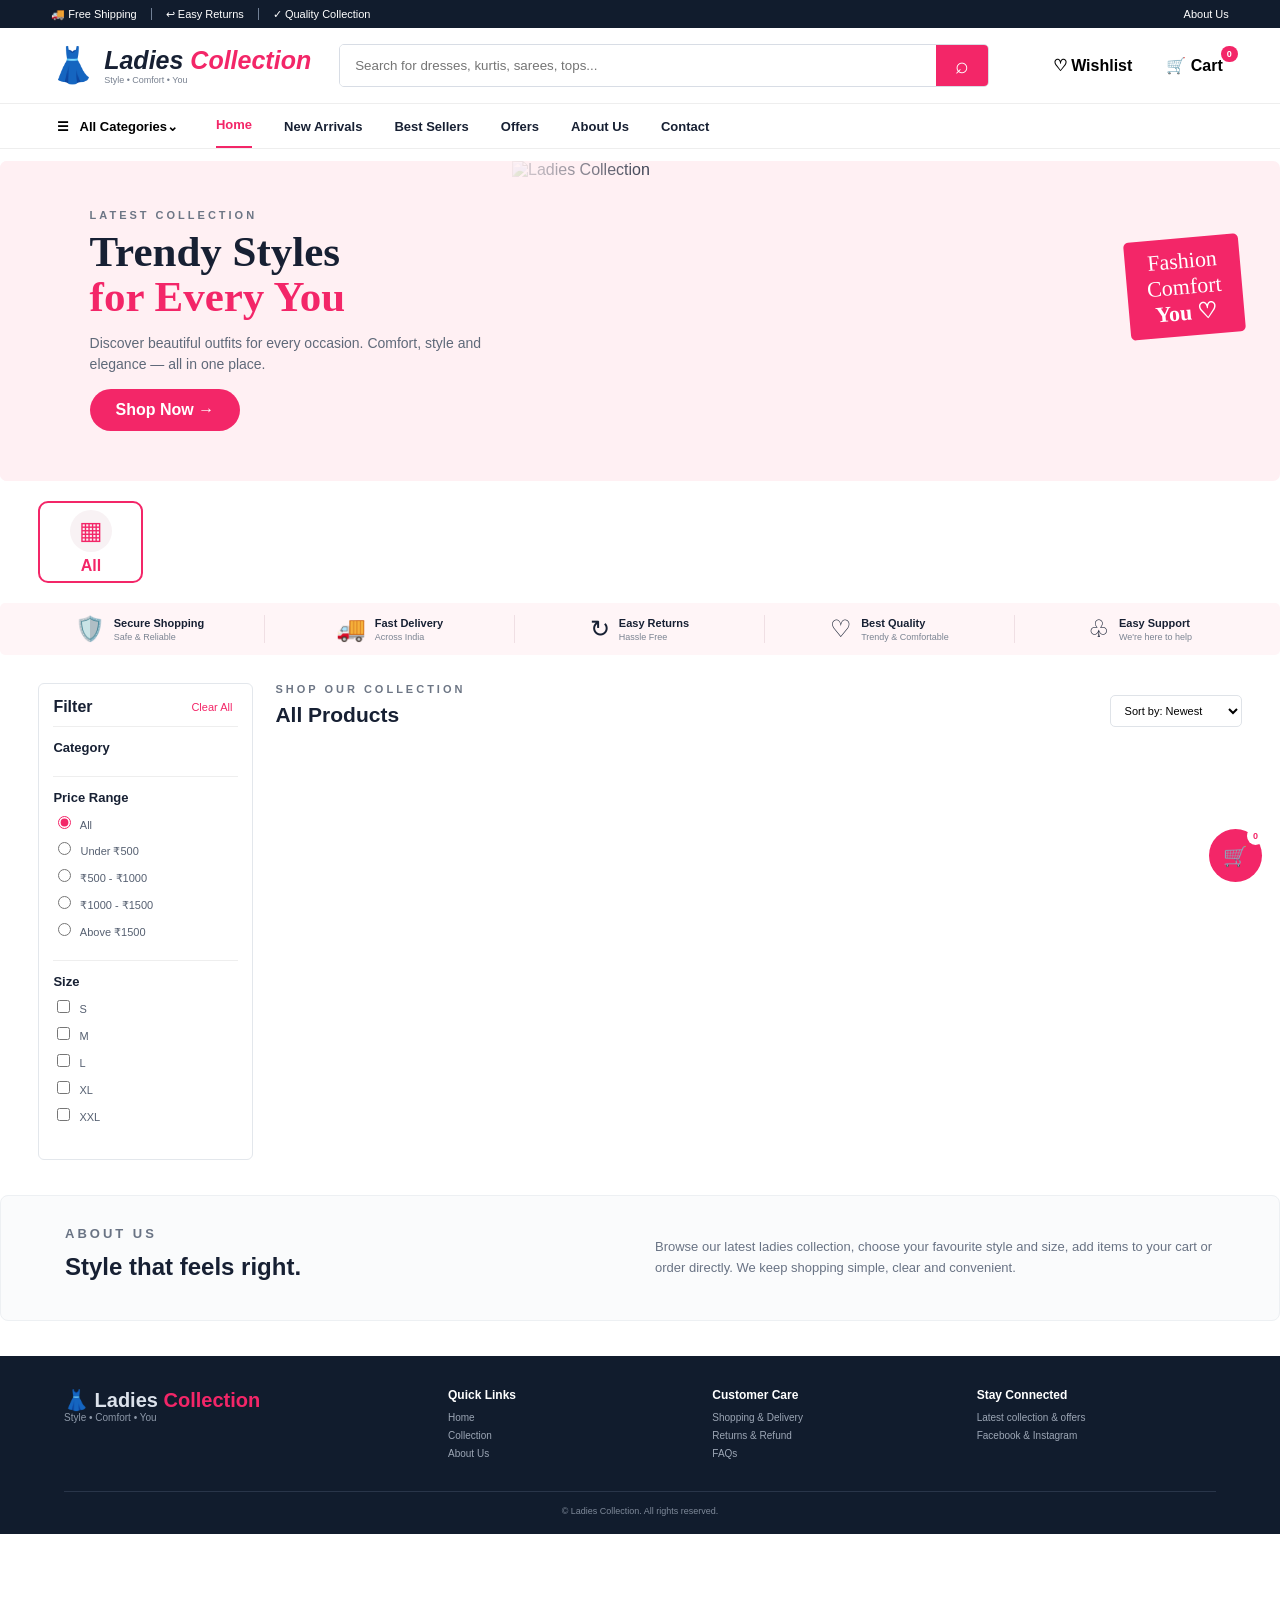
==== commit 1280b359: "Update index.html" ====
--- a/index.html
+++ b/index.html
@@ -502,6 +502,50 @@
 margin-bottom:9px
 }
 }
+
+/* PRO MOBILE-FIRST UI */
+body{padding-bottom:70px}
+.wishlistEmpty{padding:28px;text-align:center;color:#77808d;font-size:13px}
+.wishGrid{display:grid;grid-template-columns:1fr 1fr;gap:10px}
+.wishCard{border:1px solid #e7e9ee;border-radius:10px;overflow:hidden;background:#fff}
+.wishCard img{width:100%;height:150px;object-fit:cover;background:#f5f5f5}
+.wishCard .wbody{padding:9px}
+.wishCard h4{font-size:12px;margin:0 0 5px}
+.wishCard p{font-size:12px;font-weight:800;margin:0 0 8px}
+.wishActions{display:flex;gap:5px}
+.wishActions button{flex:1;border:1px solid #f32668;background:#fff;color:#f32668;border-radius:6px;padding:7px;font-size:10px;font-weight:700}
+.wishActions .primary{background:#f32668;color:#fff}
+.bottomNav{display:none}
+.trackBox{max-width:560px}
+.trackForm{display:grid;gap:9px}
+.trackForm input{width:100%;padding:12px;border:1px solid #dfe3e8;border-radius:6px;outline:0}
+.trackHelp{font-size:10px;color:#7c8592;margin:0 0 10px}
+.trackOrder{border:1px solid #e5e8ed;border-radius:10px;padding:12px;margin:10px 0;background:#fff}
+.trackHead{display:flex;justify-content:space-between;gap:8px;align-items:flex-start}
+.trackId{font-size:11px;font-weight:800}
+.trackDate{font-size:9px;color:#7b8490}
+.trackProduct{display:flex;gap:10px;margin-top:10px;align-items:center}
+.trackProduct img{width:64px;height:76px;object-fit:cover;border-radius:7px;background:#f5f5f5}
+.trackProduct b{font-size:12px}
+.trackProduct small{display:block;color:#727b88;font-size:9px;margin-top:3px}
+.statusTrack{display:flex;justify-content:space-between;gap:3px;margin-top:14px;position:relative}
+.statusTrack:before{content:"";position:absolute;left:7%;right:7%;top:9px;height:2px;background:#e5e7eb}
+.statusStep{position:relative;z-index:1;text-align:center;width:20%;font-size:8px;color:#9299a3}
+.statusDot{width:18px;height:18px;border-radius:50%;background:#e6e8ec;margin:auto auto 4px;border:3px solid #fff;box-shadow:0 0 0 1px #ddd}
+.statusStep.done{color:#16824e;font-weight:700}.statusStep.done .statusDot{background:#16824e}
+.statusStep.current{color:#f32668;font-weight:800}.statusStep.current .statusDot{background:#f32668}
+.trackMeta{display:grid;grid-template-columns:1fr 1fr;gap:7px;margin-top:12px}
+.trackMeta div{background:#f8f9fb;border-radius:7px;padding:8px}.trackMeta small{display:block;color:#818997;font-size:8px}.trackMeta b{font-size:10px}
+.stockDot{font-size:9px;font-weight:800;margin-bottom:6px}.stockDot.available{color:#16824e}.stockDot.out{color:#d23b3b}
+@media(max-width:700px){
+  body{padding-bottom:76px}
+  .bottomNav{position:fixed;display:grid;grid-template-columns:repeat(5,1fr);left:0;right:0;bottom:0;height:64px;background:#fff;border-top:1px solid #e6e8ec;z-index:100;box-shadow:0 -3px 12px #00000012;padding-bottom:env(safe-area-inset-bottom)}
+  .bottomNav button{border:0;background:#fff;font-size:9px;color:#596170;font-weight:700;display:flex;flex-direction:column;align-items:center;justify-content:center;gap:3px}
+  .bottomNav button b{font-size:19px;line-height:18px}.bottomNav button.active{color:#f32668}
+  .bottomNav .bnCount{position:absolute;margin-left:22px;margin-top:-18px;background:#f32668;color:#fff;border-radius:20px;padding:2px 5px;font-size:8px}
+  .wishGrid{gap:8px}.wishCard img{height:135px}
+  .statusTrack{gap:0}.statusStep{font-size:7px}.statusDot{width:16px;height:16px}
+}
 </style>
 </head>
 
@@ -1022,6 +1066,7 @@
 let size='';
 let qtyN=1;
 let cart=JSON.parse(localStorage.getItem('ladies_cart')||'[]');
+let wishlist=JSON.parse(localStorage.getItem('ladies_wishlist')||'[]');
 
 let mobilePriceValue='all';
 let mobileSizes=[];
@@ -1431,9 +1476,10 @@
 </span>
 
 <button
-class="heart"
-onclick="event.stopPropagation()">
-♡
+class="heart ${wishlist.includes(p.id)?'active':''}"
+onclick="event.stopPropagation();toggleWishlist('${esc(p.id)}')"
+aria-label="${wishlist.includes(p.id)?'Remove from wishlist':'Add to wishlist'}">
+${wishlist.includes(p.id)?'♥':'♡'}
 </button>
 
 <img
@@ -1492,18 +1538,15 @@
 Sizes:
 ${esc((p.sizes||[]).join(', ')||'Free Size')}
 </div>
+<div class="stockDot ${(Number(p.stock)===0 || p.available===false)?'out':'available'}">${(Number(p.stock)===0 || p.available===false)?'● Out of Stock':'● Available'}</div>
 
 <div class="buttons">
 
-<button
-class="add"
-onclick="quickAdd('${esc(p.id)}')">
+<button class="add" ${(Number(p.stock)===0 || p.available===false)?'disabled':''} onclick="quickAdd('${esc(p.id)}')">
 🛒 Add to Cart
 </button>
 
-<button
-class="order"
-onclick="quickOrder('${esc(p.id)}')">
+<button class="order" ${(Number(p.stock)===0 || p.available===false)?'disabled':''} onclick="quickOrder('${esc(p.id)}')">
 ⚡ Order Now
 </button>
 
@@ -1518,6 +1561,43 @@
 }).join('');
 
 }
+
+
+/* WISHLIST */
+function saveWishlist(){
+  localStorage.setItem('ladies_wishlist',JSON.stringify(wishlist));
+}
+function toggleWishlist(id){
+  const index=wishlist.findIndex(x=>String(x)===String(id));
+  if(index>=0){
+    wishlist.splice(index,1);
+    toast('Removed from wishlist');
+  }else{
+    wishlist.push(id);
+    toast('Added to wishlist ♡');
+  }
+  saveWishlist();
+  updateBottomCart();
+  render();
+}
+function isWishlisted(id){
+  return wishlist.some(x=>String(x)===String(id));
+}
+function renderWishlist(){
+  const box=document.getElementById('wishItems');
+  const list=products.filter(p=>isWishlisted(p.id));
+  if(!list.length){box.innerHTML='<div class="wishlistEmpty">No saved dresses yet.<br>Tap ♡ on any dress to save it.</div>';return;}
+  box.innerHTML='<div class="wishGrid">'+list.map(p=>{
+    const v=price(p); const o=old(p);
+    return `<div class="wishCard"><img src="${esc(img(p))}" alt="${esc(p.name)}" onerror="this.onerror=null;this.src='assets/w1.jpeg';"><div class="wbody"><h4>${esc(p.name)}</h4><p>${v?money(v):'Price soon'}</p><div class="wishActions"><button onclick="openP('${esc(p.id)}');closeM('wm')">View</button><button class="primary" onclick="quickAdd('${esc(p.id)}')">Add</button></div></div></div>`;
+  }).join('')+'</div>';
+}
+function openWishlist(){renderWishlist();document.getElementById('wm').classList.remove('hidden');}
+function updateWishCount(){const n=wishlist.length;const el=document.getElementById('bnWish');if(el)el.textContent=n;}
+function goHome(){document.getElementById('bnHome')?.classList.add('active');window.scrollTo({top:0,behavior:'smooth'});}
+function focusSearch(){const q=document.getElementById('q');if(q){q.scrollIntoView({behavior:'smooth',block:'center'});setTimeout(()=>q.focus(),400);}}
+function openOrders(){document.getElementById('om').classList.remove('hidden');document.getElementById('trackPhone').focus();}
+function updateBottomCart(){const n=cart.reduce((a,x)=>a+x.q,0);const el=document.getElementById('bnCart');if(el)el.textContent=n;updateWishCount();}
 
 
 /* PRODUCT DETAILS */
@@ -1933,182 +2013,56 @@
 /* SUBMIT ORDER */
 
 async function submitOrder(){
-
-let n=
-document.getElementById('name')
-.value
-.trim();
-
-let ph=
-document.getElementById('phone')
-.value
-.trim();
-
-let ad=
-document.getElementById('address')
-.value
-.trim();
-
-let msg=
-document.getElementById('msg');
-
-let btn=
-document.getElementById('placeOrderBtn');
-
-
-if(!n||!ph||!ad){
-
-msg.style.color='#d23b3b';
-msg.textContent=
-'Please fill all details.';
-
-return;
-
-}
-
-
-if(!cart.length){
-
-msg.style.color='#d23b3b';
-msg.textContent=
-'Your cart is empty.';
-
-return;
-
-}
-
-
-/* MOBILE NUMBER CHECK */
-
-let cleanPhone=
-ph.replace(/\D/g,'');
-
-if(cleanPhone.length<10){
-
-msg.style.color='#d23b3b';
-msg.textContent=
-'Please enter a valid mobile number.';
-
-return;
-
-}
-
-
-/* PREVENT DOUBLE CLICK */
-
-btn.disabled=true;
-btn.style.opacity='.6';
-btn.textContent='Placing Order...';
-
-msg.style.color='#16824e';
-msg.textContent='Please wait...';
-
-
-const rows=
-cart.map(x=>({
-
-Customer_Name:n,
-User_Mobile:ph,
-Address:ad,
-Product_Id:x.id,
-
-
-product_name:x.name,
-
-
-size:x.size,
-
-quantity:x.q,
-
-price:x.price||0,
-
-total_amount:(x.price||0)*x.q,
-
-status:'Pending'
-
-}));
-
-
-try{
-
-const {error}=
-await sb
-.from('Order')
-.insert(rows);
-
-
-if(error){
-
-console.error(
-'Order insert error:',
-error
-);
-
-msg.style.color='#d23b3b';
-
-msg.textContent=
-'Order failed. Please try again.';
-
-btn.disabled=false;
-btn.style.opacity='1';
-btn.textContent='Place Order →';
-
-return;
-
-}
-
-
-/* SUCCESS */
-
-msg.style.color='#16824e';
-
-msg.textContent=
-'✓ Order placed successfully! We will contact you soon.';
-
-
-cart=[];
-
-save();
-
-
-document.getElementById('name').value='';
-document.getElementById('phone').value='';
-document.getElementById('address').value='';
-
-
-setTimeout(()=>{
-
-closeM('ck');
-
-msg.textContent='';
-
-btn.disabled=false;
-btn.style.opacity='1';
-btn.textContent='Place Order →';
-
-toast('Order placed successfully ✓');
-
-},1200);
-
-
-}catch(error){
-
-console.error(
-'Order error:',
-error
-);
-
-msg.style.color='#d23b3b';
-
-msg.textContent=
-'Order failed. Please try again.';
-
-btn.disabled=false;
-btn.style.opacity='1';
-btn.textContent='Place Order →';
-
-}
-
+  let n=document.getElementById('name').value.trim();
+  let ph=document.getElementById('phone').value.trim();
+  let ad=document.getElementById('address').value.trim();
+  let msg=document.getElementById('msg'),btn=document.getElementById('placeOrderBtn');
+  if(!n||!ph||!ad){msg.style.color='#d23b3b';msg.textContent='Please fill all details.';return;}
+  if(!cart.length){msg.style.color='#d23b3b';msg.textContent='Your cart is empty.';return;}
+  if(ph.replace(/\D/g,'').length<10){msg.style.color='#d23b3b';msg.textContent='Please enter a valid mobile number.';return;}
+  btn.disabled=true;btn.style.opacity='.6';btn.textContent='Placing Order...';msg.style.color='#16824e';msg.textContent='Please wait...';
+  const orderCode='LC'+Date.now().toString().slice(-8);
+  const expected=new Date(Date.now()+5*24*60*60*1000).toISOString().slice(0,10);
+  const rows=cart.map(x=>({
+    Customer_Name:n,User_Mobile:ph,Address:ad,Product_Id:x.id,product_name:x.name,size:x.size,quantity:x.q,
+    price:x.price||0,total_amount:(x.price||0)*x.q,status:'Pending',order_code:orderCode,product_image:x.image,expected_delivery:expected
+  }));
+  try{
+    const {error}=await sb.from('Order').insert(rows);
+    if(error)throw error;
+    msg.style.color='#16824e';msg.textContent=`✓ Order ${orderCode} placed successfully!`;
+    cart=[];save();
+    document.getElementById('name').value='';document.getElementById('phone').value='';document.getElementById('address').value='';
+    setTimeout(()=>{closeM('ck');msg.textContent='';btn.disabled=false;btn.style.opacity='1';btn.textContent='Place Order →';toast(`Order ${orderCode} placed ✓`);},1200);
+  }catch(error){
+    console.error('Order error:',error);msg.style.color='#d23b3b';
+    msg.textContent=error.message&&/order_code|product_image|expected_delivery/i.test(error.message)
+      ?'Order setup is incomplete. Please run the provided Supabase setup SQL first.'
+      :'Order failed. Please try again.';
+    btn.disabled=false;btn.style.opacity='1';btn.textContent='Place Order →';
+  }
+}
+
+function statusIndex(status){return ['Pending','Confirmed','Shipped','Out for Delivery','Delivered'].indexOf(status);}
+function statusSteps(status){
+  const states=['Pending','Confirmed','Shipped','Out for Delivery','Delivered'];
+  const current=status==='Cancelled'?-1:statusIndex(status);
+  return `<div class="statusTrack">${states.map((s,i)=>`<div class="statusStep ${i<current?'done':''} ${i===current?'current':''}"><div class="statusDot"></div>${esc(s)}</div>`).join('')}</div>`;
+}
+async function trackOrders(){
+  const phone=document.getElementById('trackPhone').value.trim(),msg=document.getElementById('trackMsg'),box=document.getElementById('trackResults');
+  if(phone.replace(/\D/g,'').length<10){msg.style.color='#d23b3b';msg.textContent='Enter a valid mobile number.';return;}
+  msg.style.color='#596170';msg.textContent='Searching orders…';box.innerHTML='';
+  const {data,error}=await sb.rpc('track_orders',{p_mobile:phone});
+  if(error){console.error(error);msg.style.color='#d23b3b';msg.textContent='Order tracking setup is incomplete. Please run the provided Supabase setup SQL.';return;}
+  const rows=data||[];
+  if(!rows.length){msg.style.color='#7b8490';msg.textContent='No orders found for this mobile number.';return;}
+  msg.textContent=`${rows.length} order${rows.length===1?'':'s'} found.`;
+  box.innerHTML=rows.map(o=>{
+    const delivery=o.expected_delivery?new Date(o.expected_delivery).toLocaleDateString('en-IN'):'Not set';
+    const created=o.created_at?new Date(o.created_at).toLocaleDateString('en-IN'):'';
+    return `<article class="trackOrder"><div class="trackHead"><div class="trackId">Order #${esc(o.order_code||('LC'+o.id))}</div><div class="trackDate">${esc(created)}</div></div><div class="trackProduct"><img src="${esc(o.product_image||'assets/w1.jpeg')}" onerror="this.onerror=null;this.src='assets/w1.jpeg';"><div><b>${esc(o.product_name||'Product')}</b><small>Size: ${esc(o.size||'Free Size')} · Qty: ${esc(o.quantity||0)}</small><small>${money(o.total_amount||0)}</small></div></div>${statusSteps(o.status||'Pending')}<div class="trackMeta"><div><small>Status</small><b>${esc(o.status||'Pending')}</b></div><div><small>Expected delivery</small><b>${esc(delivery)}</b></div></div></article>`;
+  }).join('');
 }
 
 
@@ -2304,8 +2258,42 @@
 /* START */
 
 load();
+updateBottomCart();
 
 </script>
 
+
+<!-- MOBILE BOTTOM NAV -->
+<nav class="bottomNav" aria-label="Mobile navigation">
+  <button id="bnHome" class="active" onclick="goHome()"><b>⌂</b>Home</button>
+  <button onclick="focusSearch()"><b>⌕</b>Search</button>
+  <button onclick="openWishlist()"><b>♡</b><span>Wishlist <span id="bnWish" class="bnCount">0</span></span></button>
+  <button onclick="openCart()"><b>🛒</b><span>Cart <span id="bnCart" class="bnCount">0</span></span></button>
+  <button onclick="openOrders()"><b>📦</b>My Orders</button>
+</nav>
+
+<!-- WISHLIST MODAL -->
+<div id="wm" class="modal hidden">
+  <div class="box">
+    <button class="close" onclick="closeM('wm')">×</button>
+    <h2>♡ Wishlist</h2>
+    <div id="wishItems"></div>
+  </div>
+</div>
+
+<!-- MY ORDERS MODAL -->
+<div id="om" class="modal hidden">
+  <div class="box trackBox">
+    <button class="close" onclick="closeM('om')">×</button>
+    <h2>📦 My Orders</h2>
+    <p class="trackHelp">Enter the mobile number used while placing the order. For privacy, only matching orders are shown.</p>
+    <div class="trackForm">
+      <input id="trackPhone" inputmode="numeric" placeholder="Mobile number">
+      <button class="order" onclick="trackOrders()">Track My Orders</button>
+    </div>
+    <div id="trackMsg" style="font-size:10px;margin-top:8px"></div>
+    <div id="trackResults"></div>
+  </div>
+</div>
 </body>
 </html>
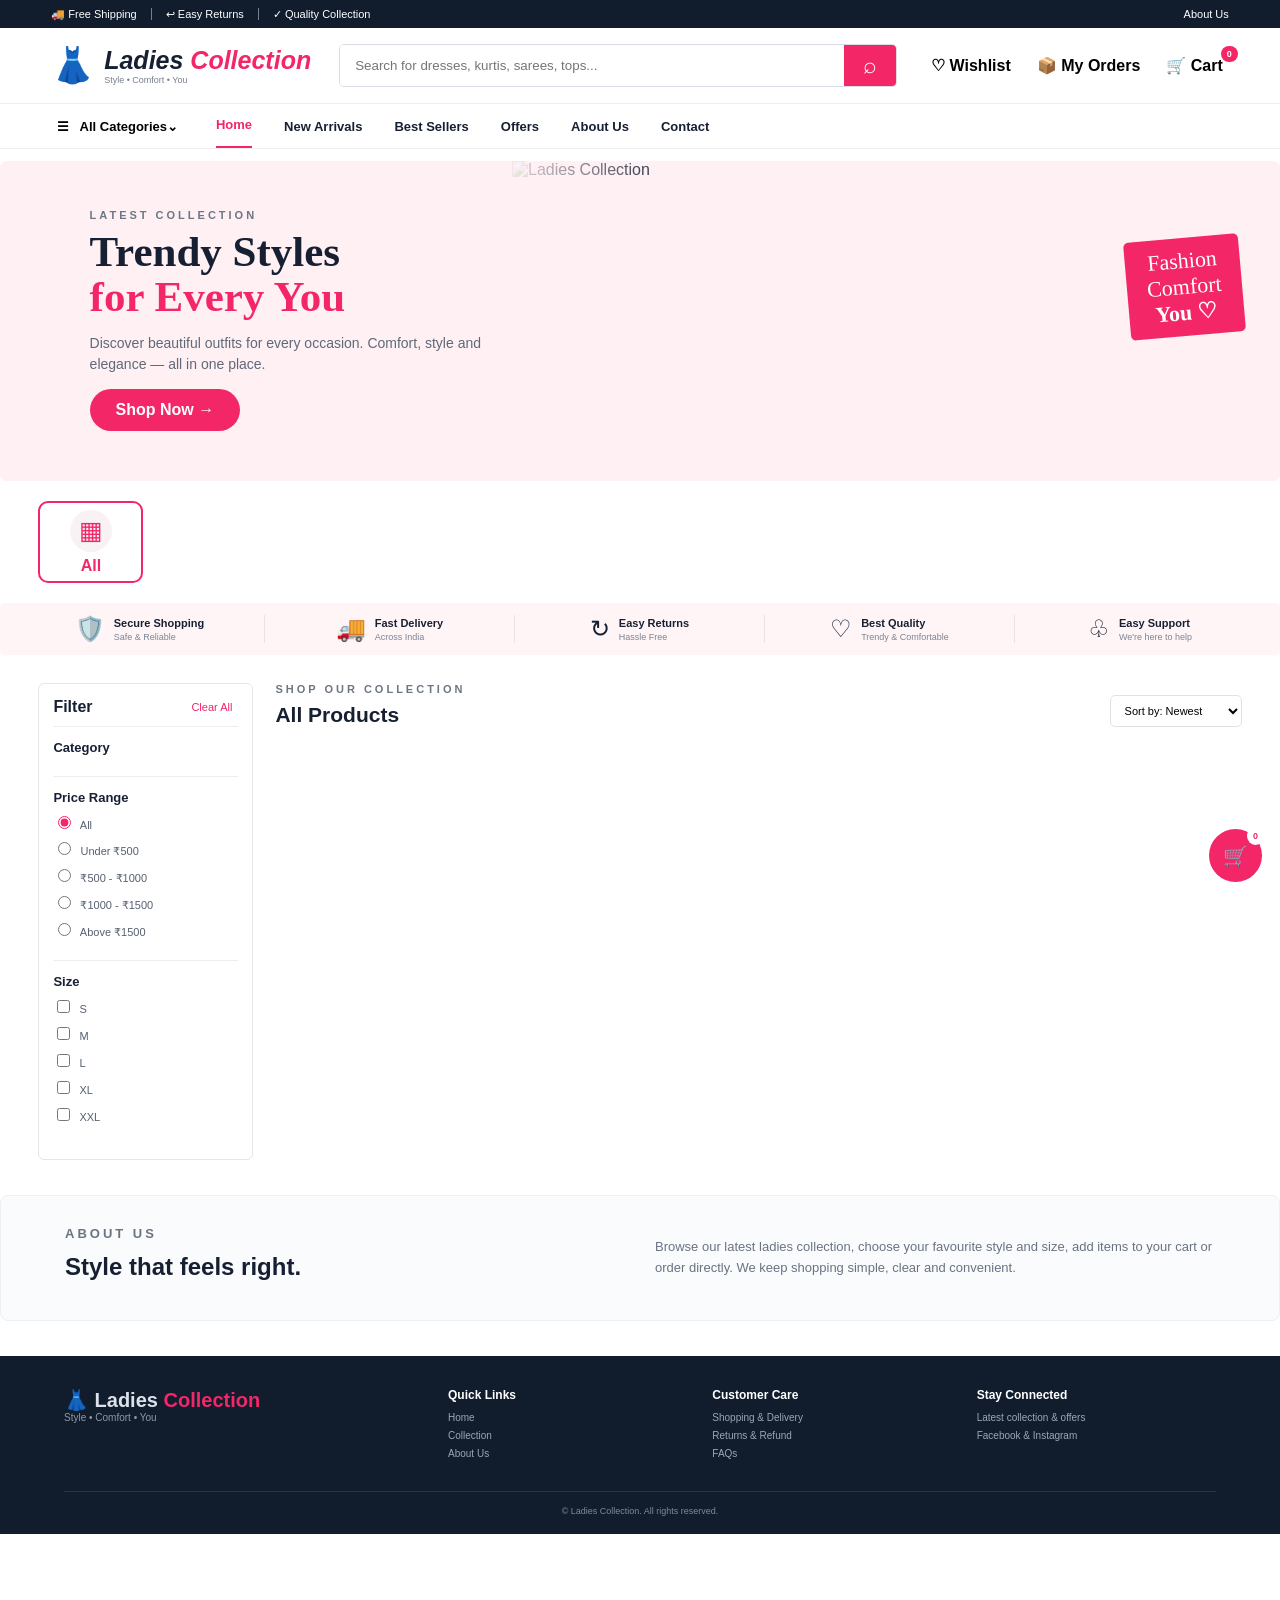
==== commit 2f2528f0: "Update index.html" ====
--- a/index.html
+++ b/index.html
@@ -41,8 +41,8 @@
 width:52px;border:0;background:#f32668;color:#fff;font-size:23px
 }
 
-.actions{margin-left:auto;display:flex;gap:22px}
-.actions button{background:none;border:0;font-weight:600}
+.actions{margin-left:auto;display:flex;gap:14px;align-items:center}
+.actions button{background:none;border:0;font-weight:600;white-space:nowrap}
 .cart{position:relative}
 .cart b{
 position:absolute;top:-9px;right:-9px;background:#f32668;color:#fff;
@@ -201,6 +201,11 @@
 .order{
 border:1px solid #f32668;color:#fff;background:#f32668
 }
+.buttons button:disabled,
+.modalBtns button:disabled{
+opacity:.45;
+cursor:not-allowed
+}
 
 .about{
 max-width:1350px;margin:0 auto 35px;background:#fafbfc;
@@ -237,131 +242,385 @@
 border-radius:50%;font-size:9px;padding:4px 6px
 }
 
+
+/* =========================================================
+   COMMON MODALS
+========================================================= */
+
 .modal{
-position:fixed;inset:0;background:#0d1729aa;display:flex;
-align-items:center;justify-content:center;padding:18px;z-index:50
-}
+position:fixed;
+inset:0;
+background:#0d1729aa;
+display:flex;
+align-items:center;
+justify-content:center;
+padding:18px;
+z-index:1000
+}
+
 .box{
-background:#fff;border-radius:10px;width:100%;max-width:900px;
-max-height:92vh;overflow:auto;position:relative;padding:24px
-}
+background:#fff;
+border-radius:10px;
+width:100%;
+max-width:900px;
+max-height:92vh;
+overflow:auto;
+position:relative;
+padding:24px
+}
+
 .close{
-position:absolute;right:12px;top:10px;width:30px;height:30px;border:0;
-border-radius:50%;background:#f0f2f5;font-size:21px;z-index:5
-}
-
-.detail{
-display:grid;grid-template-columns:1fr 1fr;gap:25px
-}
-.mainImg{
-width:100%;height:420px;object-fit:cover;border-radius:7px;background:#f5f5f5;
+position:absolute;
+right:12px;
+top:10px;
+width:34px;
+height:34px;
+border:0;
+border-radius:50%;
+background:#f0f2f5;
+font-size:23px;
+z-index:20
+}
+
+
+/* =========================================================
+   FULL SCREEN PRODUCT DETAILS
+========================================================= */
+
+#pm{
+padding:0;
+background:#0d1729cc;
+z-index:5000;
+align-items:stretch;
+justify-content:center;
+}
+
+#pm .productBox{
+width:100%;
+max-width:1200px;
+height:100vh;
+max-height:100vh;
+padding:0;
+border-radius:0;
+overflow-y:auto;
+overflow-x:hidden;
+background:#fff;
+position:relative;
+}
+
+#pm .detail{
+display:grid;
+grid-template-columns:minmax(0,1.05fr) minmax(0,.95fr);
+gap:0;
+min-height:100%;
+}
+
+#pm .productPhotos{
+padding:25px;
+background:#fafbfc;
+min-width:0;
+}
+
+#pm .productInfo{
+padding:35px 35px 110px;
+min-width:0;
+}
+
+#pm .mainImg{
+width:100%;
+height:540px;
+object-fit:contain;
+border-radius:10px;
+background:#f5f5f5;
 display:block
 }
-.thumbs{display:flex;gap:6px;margin-top:7px;overflow:auto}
-.thumbs button{
-width:55px;height:55px;padding:2px;border:2px solid transparent;background:#fff;
-flex:0 0 auto
-}
-.thumbs .sel{border-color:#f32668}
-.thumbs img{width:100%;height:100%;object-fit:cover}
-
-.info h2{font-size:27px;margin:5px 0}
-.dprice{font-size:23px;font-weight:700;margin:12px 0}
-.dprice del{font-size:12px;color:#888;margin-left:8px}
-.info p{font-size:12px;color:#687284;line-height:1.5}
-
-.sizesBtn{display:flex;gap:6px;margin:7px 0 18px;flex-wrap:wrap}
-.sizesBtn button{
-padding:8px 12px;background:#fff;border:1px solid #dce0e6;border-radius:4px
-}
-.sizesBtn .sel{
-border-color:#f32668;color:#f32668;background:#fff4f7
-}
-
-.qty{
-display:flex;align-items:center;gap:15px;margin-bottom:18px
-}
-.qty div{
-display:flex;border:1px solid #ddd;border-radius:4px
-}
-.qty button{
-width:31px;height:30px;border:0;background:#fff
-}
-.qty span{
-width:31px;display:grid;place-items:center;font-size:12px
-}
-
-.modalBtns{
-display:grid;grid-template-columns:1fr 1fr;gap:8px
-}
-.modalBtns button{
-height:43px;border-radius:5px;font-weight:700
-}
+
+#pm .thumbs{
+display:flex;
+gap:9px;
+margin-top:12px;
+overflow-x:auto;
+padding:3px 2px 8px;
+scrollbar-width:thin
+}
+
+#pm .thumbs button{
+width:75px;
+height:80px;
+padding:2px;
+border:2px solid transparent;
+background:#fff;
+border-radius:7px;
+flex:0 0 auto;
+overflow:hidden
+}
+
+#pm .thumbs button.sel{
+border-color:#f32668
+}
+
+#pm .thumbs img{
+width:100%;
+height:100%;
+object-fit:cover;
+display:block
+}
+
+#pm .productInfo h2{
+font-size:30px;
+line-height:1.25;
+margin:7px 0 12px;
+color:#172033
+}
+
+#pm .productInfo .dprice{
+font-size:26px;
+font-weight:700;
+margin:12px 0 18px;
+color:#172033
+}
+
+#pm .productInfo .dprice del{
+font-size:14px;
+color:#888;
+margin-left:8px
+}
+
+#pm .productInfo .description{
+font-size:14px;
+color:#687284;
+line-height:1.7;
+margin:15px 0 25px;
+white-space:pre-line
+}
+
+#pm .productInfo h4{
+font-size:14px;
+margin:18px 0 8px
+}
+
+#pm .sizesBtn{
+display:flex;
+gap:8px;
+margin:8px 0 22px;
+flex-wrap:wrap
+}
+
+#pm .sizesBtn button{
+min-width:52px;
+height:40px;
+padding:8px 13px;
+background:#fff;
+border:1px solid #dce0e6;
+border-radius:6px;
+font-weight:600
+}
+
+#pm .sizesBtn button.sel{
+border-color:#f32668;
+color:#f32668;
+background:#fff4f7
+}
+
+#pm .stockDetails{
+font-size:12px;
+font-weight:700;
+margin:12px 0;
+color:#16824e
+}
+
+#pm .qty{
+display:flex;
+align-items:center;
+gap:15px;
+margin:20px 0
+}
+
+#pm .qty>b{
+font-size:13px
+}
+
+#pm .qty div{
+display:flex;
+border:1px solid #ddd;
+border-radius:6px;
+overflow:hidden
+}
+
+#pm .qty button{
+width:38px;
+height:38px;
+border:0;
+background:#fff;
+font-size:18px
+}
+
+#pm .qty span{
+width:42px;
+display:grid;
+place-items:center;
+font-size:14px;
+font-weight:700
+}
+
+#pm .modalBtns{
+display:grid;
+grid-template-columns:1fr 1fr;
+gap:10px;
+position:sticky;
+bottom:0;
+background:#fff;
+padding:12px 0 0;
+z-index:15
+}
+
+#pm .modalBtns button{
+height:52px;
+border-radius:8px;
+font-size:14px;
+font-weight:700
+}
+
+
+/* product close button */
+#pm .productClose{
+position:fixed;
+top:15px;
+right:20px;
+width:40px;
+height:40px;
+border:0;
+border-radius:50%;
+background:#fff;
+box-shadow:0 2px 10px #0002;
+font-size:25px;
+z-index:6000
+}
+
+
+/* When product is open, stop background page scrolling */
+body.product-open{
+overflow:hidden
+}
+
+/* Hide mobile bottom navigation when product details is open */
+body.product-open .bottomNav{
+display:none!important
+}
+
+/* Hide floating cart when product details is open */
+body.product-open .float{
+display:none!important
+}
+
+
+/* =========================================================
+   CART
+========================================================= */
 
 .cartBox{max-width:560px}
 .item{
-display:grid;grid-template-columns:60px 1fr 28px;gap:10px;
-padding:9px 0;border-bottom:1px solid #eee
+display:grid;
+grid-template-columns:60px 1fr 28px;
+gap:10px;
+padding:9px 0;
+border-bottom:1px solid #eee
 }
 .item img{
-width:60px;height:70px;object-fit:cover;border-radius:5px
+width:60px;
+height:70px;
+object-fit:cover;
+border-radius:5px
 }
 .item b{font-size:12px}
 .item small,.item strong{
-display:block;font-size:10px;color:#697384;margin-top:4px
+display:block;
+font-size:10px;
+color:#697384;
+margin-top:4px
 }
 .item strong{color:#172033}
 .item>button{
-border:0;background:none;font-size:20px
+border:0;
+background:none;
+font-size:20px
 }
 .total{
-text-align:right;font-size:17px;font-weight:700;padding:14px 0
-}
+text-align:right;
+font-size:17px;
+font-weight:700;
+padding:14px 0
+}
+
+
+/* =========================================================
+   CHECKOUT
+========================================================= */
 
 .form input,.form textarea{
-width:100%;padding:12px;margin:6px 0;border:1px solid #dfe3e8;
-border-radius:5px;outline:0
+width:100%;
+padding:12px;
+margin:6px 0;
+border:1px solid #dfe3e8;
+border-radius:5px;
+outline:0
 }
 .form textarea{height:90px}
 
+
+/* =========================================================
+   TOAST
+========================================================= */
+
 .toast{
-position:fixed;bottom:22px;left:50%;transform:translateX(-50%);
-background:#172033;color:#fff;padding:10px 15px;border-radius:6px;
-font-size:11px;z-index:100
-}
-
-/* MOBILE FILTER PANEL */
+position:fixed;
+bottom:22px;
+left:50%;
+transform:translateX(-50%);
+background:#172033;
+color:#fff;
+padding:10px 15px;
+border-radius:6px;
+font-size:11px;
+z-index:10000
+}
+
+
+/* =========================================================
+   MOBILE FILTER PANEL
+========================================================= */
+
 .mobileFilterBox{
 max-width:430px;
-padding:18px;
+padding:18px
 }
 .mobileFilterTitle{
 font-size:18px;
 font-weight:700;
-margin:3px 0 15px;
+margin:3px 0 15px
 }
 .mobileFilterSection{
 border:1px solid #e5e8ed;
 border-radius:8px;
 margin-bottom:10px;
-overflow:hidden;
+overflow:hidden
 }
 .mobileFilterSection h3{
 font-size:13px;
 margin:0;
 padding:12px;
 background:#fafbfc;
-border-bottom:1px solid #eee;
+border-bottom:1px solid #eee
 }
 .mobileFilterSection label{
 display:block;
 font-size:12px;
 padding:9px 12px;
-color:#566071;
+color:#566071
 }
 .mobileFilterSection input{
 accent-color:#f32668;
-margin-right:7px;
+margin-right:7px
 }
 .mobileFilterDone{
 width:100%;
@@ -371,33 +630,354 @@
 background:#f32668;
 color:#fff;
 font-weight:700;
-margin-top:5px;
-}
+margin-top:5px
+}
+
+
+/* =========================================================
+   WISHLIST / ORDERS
+========================================================= */
+
+body{
+padding-bottom:70px
+}
+
+.wishlistEmpty{
+padding:28px;
+text-align:center;
+color:#77808d;
+font-size:13px
+}
+
+.wishGrid{
+display:grid;
+grid-template-columns:1fr 1fr;
+gap:10px
+}
+
+.wishCard{
+border:1px solid #e7e9ee;
+border-radius:10px;
+overflow:hidden;
+background:#fff
+}
+
+.wishCard img{
+width:100%;
+height:150px;
+object-fit:cover;
+background:#f5f5f5
+}
+
+.wishCard .wbody{
+padding:9px
+}
+
+.wishCard h4{
+font-size:12px;
+margin:0 0 5px
+}
+
+.wishCard p{
+font-size:12px;
+font-weight:800;
+margin:0 0 8px
+}
+
+.wishActions{
+display:flex;
+gap:5px
+}
+
+.wishActions button{
+flex:1;
+border:1px solid #f32668;
+background:#fff;
+color:#f32668;
+border-radius:6px;
+padding:7px;
+font-size:10px;
+font-weight:700
+}
+
+.wishActions .primary{
+background:#f32668;
+color:#fff
+}
+
+.bottomNav{
+display:none
+}
+
+.trackBox{
+max-width:560px
+}
+
+.trackForm{
+display:grid;
+gap:9px
+}
+
+.trackForm input{
+width:100%;
+padding:12px;
+border:1px solid #dfe3e8;
+border-radius:6px;
+outline:0
+}
+
+.trackHelp{
+font-size:10px;
+color:#7c8592;
+margin:0 0 10px
+}
+
+.trackOrder{
+border:1px solid #e5e8ed;
+border-radius:10px;
+padding:12px;
+margin:10px 0;
+background:#fff
+}
+
+.trackHead{
+display:flex;
+justify-content:space-between;
+gap:8px;
+align-items:flex-start
+}
+
+.trackId{
+font-size:11px;
+font-weight:800
+}
+
+.trackDate{
+font-size:9px;
+color:#7b8490
+}
+
+.trackProduct{
+display:flex;
+gap:10px;
+margin-top:10px;
+align-items:center
+}
+
+.trackProduct img{
+width:64px;
+height:76px;
+object-fit:cover;
+border-radius:7px;
+background:#f5f5f5
+}
+
+.trackProduct b{
+font-size:12px
+}
+
+.trackProduct small{
+display:block;
+color:#727b88;
+font-size:9px;
+margin-top:3px
+}
+
+.statusTrack{
+display:flex;
+justify-content:space-between;
+gap:3px;
+margin-top:14px;
+position:relative
+}
+
+.statusTrack:before{
+content:"";
+position:absolute;
+left:7%;
+right:7%;
+top:9px;
+height:2px;
+background:#e5e7eb
+}
+
+.statusStep{
+position:relative;
+z-index:1;
+text-align:center;
+width:20%;
+font-size:8px;
+color:#9299a3
+}
+
+.statusDot{
+width:18px;
+height:18px;
+border-radius:50%;
+background:#e6e8ec;
+margin:auto auto 4px;
+border:3px solid #fff;
+box-shadow:0 0 0 1px #ddd
+}
+
+.statusStep.done{
+color:#16824e;
+font-weight:700
+}
+
+.statusStep.done .statusDot{
+background:#16824e
+}
+
+.statusStep.current{
+color:#f32668;
+font-weight:800
+}
+
+.statusStep.current .statusDot{
+background:#f32668
+}
+
+.trackMeta{
+display:grid;
+grid-template-columns:1fr 1fr;
+gap:7px;
+margin-top:12px
+}
+
+.trackMeta div{
+background:#f8f9fb;
+border-radius:7px;
+padding:8px
+}
+
+.trackMeta small{
+display:block;
+color:#818997;
+font-size:8px
+}
+
+.trackMeta b{
+font-size:10px
+}
+
+.stockDot{
+font-size:9px;
+font-weight:800;
+margin-bottom:6px
+}
+
+.stockDot.available{
+color:#16824e
+}
+
+.stockDot.out{
+color:#d23b3b
+}
+
+
+/* =========================================================
+   ORDER DETAILS / FLIPKART STYLE
+========================================================= */
+.order-clickable{cursor:pointer;transition:.2s}
+.order-clickable:hover{border-color:#f32668;box-shadow:0 5px 16px #0000000d;transform:translateY(-1px)}
+.orderClickHint{font-size:9px;color:#f32668;font-weight:700;margin-top:9px}
+.statusBadge{display:inline-block;padding:5px 8px;border-radius:20px;font-size:9px;font-weight:800;background:#fff1f5;color:#f32668}
+.statusBadge.delivered{background:#ecfaf3;color:#16824e}
+.statusBadge.cancelled{background:#fff0f0;color:#d23b3b}
+.orderDetailBox{max-width:650px}
+.orderDetailTitle{font-size:20px;margin:0 0 5px}
+.orderDetailSub{font-size:10px;color:#7b8490;margin:0 0 15px}
+.orderDetailProduct{display:flex;gap:12px;padding:12px;border:1px solid #e8ebef;border-radius:10px}
+.orderDetailProduct img{width:92px;height:110px;object-fit:cover;border-radius:8px;background:#f5f5f5}
+.orderDetailProduct h3{font-size:14px;margin:2px 0 8px}
+.orderDetailProduct p{font-size:10px;color:#697384;margin:5px 0}
+.orderDetailProduct strong{font-size:16px}
+.orderInfoGrid{display:grid;grid-template-columns:1fr 1fr;gap:8px;margin-top:12px}
+.orderInfoGrid div{background:#f8f9fb;border-radius:8px;padding:9px}
+.orderInfoGrid small{display:block;color:#818997;font-size:8px;margin-bottom:4px}
+.orderInfoGrid b{font-size:10px;word-break:break-word}
+.orderAddress{margin-top:10px;background:#f8f9fb;border-radius:8px;padding:10px}
+.orderAddress small{display:block;color:#818997;font-size:8px;margin-bottom:4px}
+.orderAddress p{font-size:10px;line-height:1.5;margin:0;color:#394456;white-space:pre-line}
+.orderTimelineTitle{font-size:13px;font-weight:800;margin:18px 0 4px}
+.cancelledTrack{margin-top:14px;padding:12px;border-radius:8px;background:#fff0f0;color:#d23b3b;font-size:11px;font-weight:700}
+
+/* Colour variants */
+.colourTitle{font-size:14px;font-weight:700;margin:18px 0 8px}
+.colourList{display:flex;gap:8px;overflow-x:auto;padding:2px 1px 8px}
+.colourOption{width:76px;min-width:76px;border:1px solid #dfe3e8;border-radius:8px;background:#fff;padding:4px;overflow:hidden}
+.colourOption.sel{border:2px solid #f32668;padding:3px;background:#fff4f7}
+.colourOption img{width:66px;height:70px;object-fit:cover;border-radius:5px;display:block}
+.colourOption span{display:block;font-size:9px;font-weight:700;text-align:center;margin-top:5px;white-space:nowrap;overflow:hidden;text-overflow:ellipsis}
+.colourOption small{display:block;font-size:7px;color:#7b8490;text-align:center;margin-top:2px}
+.colourHint{font-size:10px;color:#7b8490;margin:0 0 6px}
+
+/* =========================================================
+   TABLET
+========================================================= */
 
 @media(max-width:1000px){
-.grid{grid-template-columns:repeat(3,1fr)}
+
+.grid{
+grid-template-columns:repeat(3,1fr)
+}
+
 .benefits{
 grid-template-columns:repeat(3,1fr);
 gap:8px
 }
-.benefits div:nth-child(3){border:0}
-.shopArea{grid-template-columns:180px 1fr}
-}
+
+.benefits div:nth-child(3){
+border:0
+}
+
+.shopArea{
+grid-template-columns:180px 1fr
+}
+
+#pm .mainImg{
+height:480px
+}
+
+}
+
+
+/* =========================================================
+   MOBILE
+========================================================= */
 
 @media(max-width:700px){
 
-.top{display:none}
+.top{
+display:none
+}
 
 .header{
 padding:9px 12px;
 flex-wrap:wrap;
 gap:9px
 }
-.brand{min-width:0}
-.brand strong{font-size:21px}
-.logo{font-size:28px}
-.actions{gap:9px}
-.actions span{display:none}
+
+.brand{
+min-width:0
+}
+
+.brand strong{
+font-size:21px
+}
+
+.logo{
+font-size:28px
+}
+
+.actions{
+gap:9px
+}
+
+.actions span{
+display:none
+}
 
 .search{
 order:3;
@@ -410,7 +990,6 @@
 gap:22px
 }
 
-/* MOBILE ALL CATEGORIES BUTTON */
 .nav .mobileCategoryBtn{
 display:block;
 color:#172033;
@@ -422,21 +1001,30 @@
 margin:8px 10px 15px;
 height:350px
 }
+
 .heroText{
 width:100%;
 padding:30px 24px;
 background:linear-gradient(90deg,#fff0f3 20%,#fff0f3e8 58%,transparent)
 }
-.hero h1{font-size:31px}
+
+.hero h1{
+font-size:31px
+}
+
 .heroImage{
 width:72%;
 opacity:.7
 }
-.note{display:none}
+
+.note{
+display:none
+}
 
 .cats{
 padding:0 10px
 }
+
 .cat{
 min-width:88px;
 height:74px
@@ -446,105 +1034,293 @@
 margin:0 10px 22px;
 grid-template-columns:repeat(2,1fr)
 }
-.benefits div{border:0}
-.benefits div:nth-child(n+5){display:none}
+
+.benefits div{
+border:0
+}
+
+.benefits div:nth-child(n+5){
+display:none
+}
 
 .shopArea{
 display:block;
 padding:0 10px
 }
 
-.filters{display:none}
+.filters{
+display:none
+}
 
 .grid{
 grid-template-columns:repeat(2,1fr);
 gap:9px
 }
 
-.pic{height:205px}
-.body h3{font-size:12px}
+.pic{
+height:205px
+}
+
+.body h3{
+font-size:12px
+}
 
 .buttons{
 grid-template-columns:1fr
 }
 
-.head h2{font-size:18px}
-.head .eyebrow{display:none}
+.head h2{
+font-size:18px
+}
+
+.head .eyebrow{
+display:none
+}
 
 .about{
 display:block;
 margin:0 10px 25px;
 padding:22px
 }
-.about p{font-size:12px}
+
+.about p{
+font-size:12px
+}
 
 footer{
 grid-template-columns:1fr 1fr;
 padding:25px 20px
 }
-.fb{grid-column:1/-1}
-.copy{grid-column:1/-1}
-
-.detail{
-grid-template-columns:1fr;
-gap:10px
-}
-
-.mainImg{height:320px}
-.box{padding:15px}
-.info{padding:0 5px}
-.modalBtns{
-grid-template-columns:1fr 1fr
-}
-
-/* Mobile filter modal */
+
+.fb{
+grid-column:1/-1
+}
+
+.copy{
+grid-column:1/-1
+}
+
+
+/* =====================================================
+   MOBILE PRODUCT DETAILS
+===================================================== */
+
+#pm{
+padding:0;
+align-items:stretch
+}
+
+#pm .productBox{
+width:100%;
+height:100dvh;
+max-height:100dvh;
+border-radius:0;
+overflow-y:auto;
+-webkit-overflow-scrolling:touch
+}
+
+#pm .detail{
+display:block;
+min-height:auto
+}
+
+#pm .productPhotos{
+padding:0;
+background:#fff
+}
+
+#pm .productInfo{
+padding:18px 16px 100px;
+background:#fff
+}
+
+#pm .mainImg{
+width:100%;
+height:52vh;
+max-height:470px;
+min-height:300px;
+object-fit:contain;
+border-radius:0;
+background:#f7f7f7
+}
+
+#pm .thumbs{
+padding:10px 12px 12px;
+margin:0;
+background:#fff;
+gap:8px
+}
+
+#pm .thumbs button{
+width:68px;
+height:72px
+}
+
+#pm .productInfo h2{
+font-size:22px;
+margin:5px 0 10px;
+padding-right:35px
+}
+
+#pm .productInfo .dprice{
+font-size:23px;
+margin:10px 0 14px
+}
+
+#pm .productInfo .description{
+font-size:13px;
+line-height:1.6;
+margin:12px 0 20px
+}
+
+#pm .productInfo h4{
+font-size:13px;
+margin:14px 0 8px
+}
+
+#pm .sizesBtn{
+margin-bottom:18px
+}
+
+#pm .sizesBtn button{
+min-width:50px;
+height:39px
+}
+
+#pm .qty{
+margin:16px 0
+}
+
+#pm .modalBtns{
+position:fixed;
+left:0;
+right:0;
+bottom:0;
+padding:9px 10px calc(9px + env(safe-area-inset-bottom));
+background:#fff;
+border-top:1px solid #e5e5e5;
+box-shadow:0 -4px 15px #00000012;
+z-index:5500
+}
+
+#pm .modalBtns button{
+height:48px;
+font-size:14px
+}
+
+#pm .productClose{
+top:10px;
+right:10px;
+width:38px;
+height:38px;
+font-size:23px
+}
+
+
+/* Mobile filter */
 .mobileFilterSection{
 margin-bottom:9px
 }
-}
-
-/* PRO MOBILE-FIRST UI */
-body{padding-bottom:70px}
-.wishlistEmpty{padding:28px;text-align:center;color:#77808d;font-size:13px}
-.wishGrid{display:grid;grid-template-columns:1fr 1fr;gap:10px}
-.wishCard{border:1px solid #e7e9ee;border-radius:10px;overflow:hidden;background:#fff}
-.wishCard img{width:100%;height:150px;object-fit:cover;background:#f5f5f5}
-.wishCard .wbody{padding:9px}
-.wishCard h4{font-size:12px;margin:0 0 5px}
-.wishCard p{font-size:12px;font-weight:800;margin:0 0 8px}
-.wishActions{display:flex;gap:5px}
-.wishActions button{flex:1;border:1px solid #f32668;background:#fff;color:#f32668;border-radius:6px;padding:7px;font-size:10px;font-weight:700}
-.wishActions .primary{background:#f32668;color:#fff}
-.bottomNav{display:none}
-.trackBox{max-width:560px}
-.trackForm{display:grid;gap:9px}
-.trackForm input{width:100%;padding:12px;border:1px solid #dfe3e8;border-radius:6px;outline:0}
-.trackHelp{font-size:10px;color:#7c8592;margin:0 0 10px}
-.trackOrder{border:1px solid #e5e8ed;border-radius:10px;padding:12px;margin:10px 0;background:#fff}
-.trackHead{display:flex;justify-content:space-between;gap:8px;align-items:flex-start}
-.trackId{font-size:11px;font-weight:800}
-.trackDate{font-size:9px;color:#7b8490}
-.trackProduct{display:flex;gap:10px;margin-top:10px;align-items:center}
-.trackProduct img{width:64px;height:76px;object-fit:cover;border-radius:7px;background:#f5f5f5}
-.trackProduct b{font-size:12px}
-.trackProduct small{display:block;color:#727b88;font-size:9px;margin-top:3px}
-.statusTrack{display:flex;justify-content:space-between;gap:3px;margin-top:14px;position:relative}
-.statusTrack:before{content:"";position:absolute;left:7%;right:7%;top:9px;height:2px;background:#e5e7eb}
-.statusStep{position:relative;z-index:1;text-align:center;width:20%;font-size:8px;color:#9299a3}
-.statusDot{width:18px;height:18px;border-radius:50%;background:#e6e8ec;margin:auto auto 4px;border:3px solid #fff;box-shadow:0 0 0 1px #ddd}
-.statusStep.done{color:#16824e;font-weight:700}.statusStep.done .statusDot{background:#16824e}
-.statusStep.current{color:#f32668;font-weight:800}.statusStep.current .statusDot{background:#f32668}
-.trackMeta{display:grid;grid-template-columns:1fr 1fr;gap:7px;margin-top:12px}
-.trackMeta div{background:#f8f9fb;border-radius:7px;padding:8px}.trackMeta small{display:block;color:#818997;font-size:8px}.trackMeta b{font-size:10px}
-.stockDot{font-size:9px;font-weight:800;margin-bottom:6px}.stockDot.available{color:#16824e}.stockDot.out{color:#d23b3b}
-@media(max-width:700px){
-  body{padding-bottom:76px}
-  .bottomNav{position:fixed;display:grid;grid-template-columns:repeat(5,1fr);left:0;right:0;bottom:0;height:64px;background:#fff;border-top:1px solid #e6e8ec;z-index:100;box-shadow:0 -3px 12px #00000012;padding-bottom:env(safe-area-inset-bottom)}
-  .bottomNav button{border:0;background:#fff;font-size:9px;color:#596170;font-weight:700;display:flex;flex-direction:column;align-items:center;justify-content:center;gap:3px}
-  .bottomNav button b{font-size:19px;line-height:18px}.bottomNav button.active{color:#f32668}
-  .bottomNav .bnCount{position:absolute;margin-left:22px;margin-top:-18px;background:#f32668;color:#fff;border-radius:20px;padding:2px 5px;font-size:8px}
-  .wishGrid{gap:8px}.wishCard img{height:135px}
-  .statusTrack{gap:0}.statusStep{font-size:7px}.statusDot{width:16px;height:16px}
+
+
+/* Bottom navigation */
+body{
+padding-bottom:76px
+}
+
+.bottomNav{
+position:fixed;
+display:grid;
+grid-template-columns:repeat(5,1fr);
+left:0;
+right:0;
+bottom:0;
+height:64px;
+background:#fff;
+border-top:1px solid #e6e8ec;
+z-index:100;
+box-shadow:0 -3px 12px #00000012;
+padding-bottom:env(safe-area-inset-bottom)
+}
+
+.bottomNav button{
+border:0;
+background:#fff;
+font-size:9px;
+color:#596170;
+font-weight:700;
+display:flex;
+flex-direction:column;
+align-items:center;
+justify-content:center;
+gap:3px
+}
+
+.bottomNav button b{
+font-size:19px;
+line-height:18px
+}
+
+.bottomNav button.active{
+color:#f32668
+}
+
+.bottomNav .bnCount{
+position:absolute;
+margin-left:22px;
+margin-top:-18px;
+background:#f32668;
+color:#fff;
+border-radius:20px;
+padding:2px 5px;
+font-size:8px
+}
+
+.wishGrid{
+gap:8px
+}
+
+.wishCard img{
+height:135px
+}
+
+.statusTrack{
+gap:0
+}
+
+.statusStep{
+font-size:7px
+}
+
+.statusDot{
+width:16px;
+height:16px
+}
+
+}
+
+
+/* Very small phones */
+@media(max-width:380px){
+
+#pm .mainImg{
+height:48vh;
+min-height:260px
+}
+
+#pm .productInfo{
+padding-left:13px;
+padding-right:13px
+}
+
+#pm .productInfo h2{
+font-size:20px
+}
+
+#pm .modalBtns button{
+font-size:12px
+}
+
 }
 </style>
 </head>
@@ -576,11 +1352,20 @@
 </div>
 
 <div class="actions">
-<button>♡ <span>Wishlist</span></button>
+
+<button onclick="openWishlist()">
+♡ <span>Wishlist</span>
+</button>
+
+<button onclick="openOrders()">
+📦 <span>My Orders</span>
+</button>
+
 <button class="cart" onclick="openCart()">
 🛒 <span>Cart</span>
 <b id="count">0</b>
 </button>
+
 </div>
 
 </header>
@@ -605,6 +1390,7 @@
 <section class="hero">
 
 <div class="heroText">
+
 <p class="eyebrow">LATEST COLLECTION</p>
 
 <h1>
@@ -620,6 +1406,7 @@
 <button class="shop" onclick="document.getElementById('collection').scrollIntoView({behavior:'smooth'})">
 Shop Now →
 </button>
+
 </div>
 
 <img id="heroImage" class="heroImage" src="assets/w1.jpeg" alt="Ladies Collection">
@@ -632,6 +1419,7 @@
 
 </section>
 
+
 <section id="cats" class="cats">
 
 <button class="cat selected" data-cat="all" onclick="setCat('all')">
@@ -641,6 +1429,7 @@
 
 </section>
 
+
 <section class="benefits">
 
 <div>
@@ -670,6 +1459,7 @@
 
 </section>
 
+
 <section id="collection" class="shopArea">
 
 <aside class="filters">
@@ -680,8 +1470,11 @@
 </div>
 
 <div class="fg">
+
 <h4>Category</h4>
+
 <div id="fcats"></div>
+
 </div>
 
 <div class="fg">
@@ -748,23 +1541,33 @@
 
 </aside>
 
+
 <div>
 
 <div class="head">
 
 <div>
+
 <p class="eyebrow">SHOP OUR COLLECTION</p>
-<h2>All Products <small id="pc"></small></h2>
+
+<h2>
+All Products
+<small id="pc"></small>
+</h2>
+
 </div>
 
 <select id="sort" onchange="render()">
+
 <option value="new">Sort by: Newest</option>
 <option value="low">Price: Low to High</option>
 <option value="high">Price: High to Low</option>
 <option value="name">Name: A-Z</option>
+
 </select>
 
 </div>
+
 
 <div id="products" class="grid"></div>
 
@@ -776,11 +1579,15 @@
 
 </section>
 
+
 <section id="about" class="about">
 
 <div>
+
 <p class="eyebrow">ABOUT US</p>
+
 <h2>Style that feels right.</h2>
+
 </div>
 
 <p>
@@ -793,95 +1600,148 @@
 
 </main>
 
+
 <footer>
 
 <div class="fb">
+
 <strong>👗 Ladies <b>Collection</b></strong>
+
 <small>Style • Comfort • You</small>
+
 </div>
 
 <div class="fcol">
+
 <h4>Quick Links</h4>
+
 <a href="#home">Home</a>
 <a href="#collection">Collection</a>
 <a href="#about">About Us</a>
+
 </div>
 
 <div class="fcol">
+
 <h4>Customer Care</h4>
+
 <a href="#collection">Shopping & Delivery</a>
 <a href="#about">Returns & Refund</a>
 <a href="#about">FAQs</a>
+
 </div>
 
 <div class="fcol">
+
 <h4>Stay Connected</h4>
+
 <p>Latest collection & offers</p>
 <p>Facebook & Instagram</p>
+
 </div>
 
 <div class="copy">
+
 © <span id="year"></span> Ladies Collection. All rights reserved.
+
 </div>
 
 </footer>
 
+
 <button class="float" onclick="openCart()">
+
 🛒
+
 <b id="fc">0</b>
+
 </button>
 
 
-<!-- PRODUCT MODAL -->
-
-<div id="pm" class="modal hidden" onclick="if(event.target===this)closeM('pm')">
-
-<div class="box detail">
-
-<button class="close" onclick="closeM('pm')">×</button>
+<!-- =====================================================
+     FULL SCREEN PRODUCT DETAILS
+===================================================== -->
+
+<div id="pm" class="modal hidden">
+
+<div class="productBox">
+
+<button class="productClose" onclick="closeM('pm')">
+×
+</button>
+
+<div class="detail">
+
+
+<!-- PRODUCT PHOTOS -->
+
+<div class="productPhotos">
+
+<img id="dm" class="mainImg" alt="Product">
+
+<div id="thumbs" class="thumbs"></div>
+
+</div>
+
+
+<!-- PRODUCT INFORMATION -->
+
+<div class="productInfo">
+
+<p id="dc" class="eyebrow"></p>
+
+<h2 id="dn"></h2>
+
+<div id="dp" class="dprice"></div>
+
+<div id="stockDetails" class="stockDetails"></div>
+
+<p id="dd" class="description"></p>
+
+<div id="colourSection" class="hidden">
+<div class="colourTitle">Choose Colour</div>
+<p class="colourHint">Tap a colour photo to select that exact colour.</p>
+<div id="colourList" class="colourList"></div>
+</div>
+
+<h4>Available Sizes</h4>
+
+<div id="sizes" class="sizesBtn"></div>
+
+
+<div class="qty">
+
+<b>Quantity</b>
 
 <div>
 
-<img id="dm" class="mainImg">
-
-<div id="thumbs" class="thumbs"></div>
-
-</div>
-
-<div class="info">
-
-<p id="dc" class="eyebrow"></p>
-
-<h2 id="dn"></h2>
-
-<div id="dp" class="dprice"></div>
-
-<p id="dd"></p>
-
-<h4>Available Sizes</h4>
-
-<div id="sizes" class="sizesBtn"></div>
-
-<div class="qty">
-
-<b>Quantity</b>
-
-<div>
 <button onclick="qty(-1)">−</button>
+
 <span id="qn">1</span>
+
 <button onclick="qty(1)">+</button>
-</div>
-
-</div>
+
+</div>
+
+</div>
+
+
+<!-- STICKY PRODUCT BUTTONS -->
 
 <div class="modalBtns">
 
-<button class="add" onclick="addCurrent()">
+<button
+id="productAddBtn"
+class="add"
+onclick="addCurrent()">
 🛒 Add to Cart
 </button>
 
-<button class="order" onclick="orderNow()">
-⚡ Order Now
+<button
+id="productBuyBtn"
+class="order"
+onclick="orderNow()">
+⚡ Buy Now
 </button>
 
 </div>
@@ -892,14 +1752,20 @@
 
 </div>
 
-
-<!-- CART -->
+</div>
+
+
+<!-- =====================================================
+     CART
+===================================================== -->
 
 <div id="cm" class="modal hidden" onclick="if(event.target===this)closeM('cm')">
 
 <div class="box cartBox">
 
-<button class="close" onclick="closeM('cm')">×</button>
+<button class="close" onclick="closeM('cm')">
+×
+</button>
 
 <p class="eyebrow">YOUR CART</p>
 
@@ -926,13 +1792,17 @@
 </div>
 
 
-<!-- CHECKOUT -->
+<!-- =====================================================
+     CHECKOUT
+===================================================== -->
 
 <div id="ck" class="modal hidden">
 
 <div class="box form" style="max-width:500px">
 
-<button class="close" onclick="closeM('ck')">×</button>
+<button class="close" onclick="closeM('ck')">
+×
+</button>
 
 <p class="eyebrow">CHECKOUT</p>
 
@@ -959,13 +1829,17 @@
 </div>
 
 
-<!-- MOBILE FILTER -->
+<!-- =====================================================
+     MOBILE FILTER
+===================================================== -->
 
 <div id="mf" class="modal hidden" onclick="if(event.target===this)closeM('mf')">
 
 <div class="box mobileFilterBox">
 
-<button class="close" onclick="closeM('mf')">×</button>
+<button class="close" onclick="closeM('mf')">
+×
+</button>
 
 <div class="mobileFilterTitle">
 Filter Products
@@ -978,6 +1852,7 @@
 <div id="mfcats"></div>
 
 </div>
+
 
 <div class="mobileFilterSection">
 
@@ -1010,6 +1885,7 @@
 
 </div>
 
+
 <div class="mobileFilterSection">
 
 <h3>Size</h3>
@@ -1040,6 +1916,7 @@
 </label>
 
 </div>
+
 
 <button class="mobileFilterDone" onclick="closeM('mf')">
 Apply Filters
@@ -1065,16 +1942,26 @@
 let current=null;
 let size='';
 let qtyN=1;
-let cart=JSON.parse(localStorage.getItem('ladies_cart')||'[]');
-let wishlist=JSON.parse(localStorage.getItem('ladies_wishlist')||'[]');
+let selectedColor='';
+let selectedVariantImages=[];
+
+let cart=JSON.parse(
+localStorage.getItem('ladies_cart')||'[]'
+);
+
+let wishlist=JSON.parse(
+localStorage.getItem('ladies_wishlist')||'[]'
+);
 
 let mobilePriceValue='all';
 let mobileSizes=[];
 
-document.getElementById('year').textContent=new Date().getFullYear();
+document.getElementById('year').textContent=
+new Date().getFullYear();
 
 
 /* SAFE HTML */
+
 const esc=x=>String(x??'').replace(/[&<>"']/g,m=>({
 '&':'&amp;',
 '<':'&lt;',
@@ -1085,6 +1972,7 @@
 
 
 /* PRICE */
+
 const money=x=>'₹'+Number(x).toLocaleString('en-IN');
 
 const price=p=>
@@ -1096,16 +1984,9 @@
 :null;
 
 
-/*
-IMAGE HANDLER
-
-This keeps existing Supabase image URLs working.
-It also handles:
-- full https URL
-- Supabase storage path
-- assets/w1.jpeg
-- normal relative image path
-*/
+/* =====================================================
+   IMAGE HANDLER
+===================================================== */
 
 function img(p){
 
@@ -1137,7 +2018,6 @@
 return 'https:'+value;
 }
 
-/* Supabase storage path */
 if(
 value.startsWith('product-images/') ||
 value.startsWith('/product-images/')
@@ -1155,7 +2035,34 @@
 }
 
 
-/* LOAD PRODUCTS */
+/* =====================================================
+   PRODUCT VARIANTS HELPERS
+===================================================== */
+
+function getVariants(p){
+  if(!p || !Array.isArray(p.variants)) return [];
+  return p.variants.filter(v=>v && String(v.color||'').trim() && Array.isArray(v.images) && v.images.length);
+}
+
+function variantImages(v){
+  return Array.isArray(v?.images) ? v.images.filter(Boolean) : [];
+}
+
+function allProductImages(p){
+  const vars=getVariants(p);
+  if(vars.length){
+    return vars.flatMap(v=>variantImages(v));
+  }
+  return Array.isArray(p?.images) ? p.images : [];
+}
+
+function selectedImage(){
+  return selectedVariantImages.length ? selectedVariantImages[0] : img(current);
+}
+
+/* =====================================================
+   LOAD PRODUCTS
+===================================================== */
 
 async function load(){
 
@@ -1169,7 +2076,10 @@
 
 if(productError){
 
-console.error('Product loading error:',productError);
+console.error(
+'Product loading error:',
+productError
+);
 
 products=[];
 
@@ -1178,6 +2088,7 @@
 products=p||[];
 
 }
+
 
 const {data:s}=await sb
 .from('site_settings')
@@ -1186,20 +2097,26 @@
 .maybeSingle();
 
 if(s?.whatsapp_number){
+
 settings=s;
-}
-
-/* HERO IMAGE */
+
+}
+
+
+/* HERO */
 
 if(products[0]){
 
 const hero=img(products[0]);
 
 if(hero){
+
 document.getElementById('heroImage').src=hero;
-}
-
-}
+
+}
+
+}
+
 
 buildCats();
 buildMobileCats();
@@ -1208,14 +2125,19 @@
 
 }catch(error){
 
-console.error('Website loading error:',error);
-
-}
-
-}
-
-
-/* CATEGORY BUILD */
+console.error(
+'Website loading error:',
+error
+);
+
+}
+
+}
+
+
+/* =====================================================
+   CATEGORY BUILD
+===================================================== */
 
 function buildCats(){
 
@@ -1227,8 +2149,10 @@
 )
 ];
 
-document.getElementById('cats').insertAdjacentHTML(
+document.getElementById('cats')
+.insertAdjacentHTML(
 'beforeend',
+
 cs.map(c=>`
 
 <button
@@ -1237,12 +2161,14 @@
 onclick="setCat('${esc(c).replaceAll("'","\\'")}')">
 
 <span>👗</span>
+
 <b>${esc(c)}</b>
 
 </button>
 
 `).join('')
 );
+
 
 document.getElementById('fcats').innerHTML=
 
@@ -1265,7 +2191,9 @@
 }
 
 
-/* MOBILE CATEGORY BUILD */
+/* =====================================================
+   MOBILE CATEGORY
+===================================================== */
 
 function buildMobileCats(){
 
@@ -1313,7 +2241,9 @@
 }
 
 
-/* CATEGORY */
+/* =====================================================
+   CATEGORY
+===================================================== */
 
 function setCat(c){
 
@@ -1326,6 +2256,7 @@
 )
 );
 
+
 document.querySelectorAll('input[name=catf]')
 .forEach(x=>
 x.checked=
@@ -1333,6 +2264,7 @@
 String(c).toLowerCase()
 );
 
+
 document.querySelectorAll('input[name=mcat]')
 .forEach(x=>
 x.checked=
@@ -1340,21 +2272,28 @@
 String(c).toLowerCase()
 );
 
+
 render();
 
 }
 
 
-/* GET CATEGORY */
+/* =====================================================
+   GET CATEGORY
+===================================================== */
 
 function getCat(){
 
-return document.querySelector('.cat.selected')?.dataset.cat||'all';
-
-}
-
-
-/* RENDER PRODUCTS */
+return document.querySelector(
+'.cat.selected'
+)?.dataset.cat||'all';
+
+}
+
+
+/* =====================================================
+   RENDER PRODUCTS
+===================================================== */
 
 function render(){
 
@@ -1363,26 +2302,32 @@
 .value
 .toLowerCase();
 
+
 let cat=getCat();
+
 
 let pr=
 document.querySelector(
 'input[name=price]:checked'
 )?.value||'all';
 
+
 let ss=[
 ...document.querySelectorAll('.sf:checked')
 ].map(x=>x.value);
 
+
 let a=products.filter(p=>{
 
 let t=
 `${p.name||''} ${p.category||''} ${p.description||''}`
 .toLowerCase();
 
+
 if(q&&!t.includes(q)){
 return false;
 }
+
 
 if(
 cat!=='all' &&
@@ -1391,7 +2336,9 @@
 return false;
 }
 
+
 let v=price(p);
+
 
 if(
 pr!=='all' &&
@@ -1404,6 +2351,7 @@
 return false;
 }
 
+
 if(
 ss.length &&
 !ss.some(s=>
@@ -1413,12 +2361,15 @@
 return false;
 }
 
+
 return true;
 
 });
 
 
-let so=document.getElementById('sort').value;
+let so=
+document.getElementById('sort').value;
+
 
 if(so==='low')
 a.sort(
@@ -1427,6 +2378,7 @@
 (price(y)||1e9)
 );
 
+
 if(so==='high')
 a.sort(
 (x,y)=>
@@ -1434,16 +2386,20 @@
 (price(x)||0)
 );
 
+
 if(so==='name')
 a.sort(
 (x,y)=>
 String(x.name||'')
-.localeCompare(String(y.name||''))
+.localeCompare(
+String(y.name||'')
+)
 );
 
 
 document.getElementById('pc').textContent=
 `(${a.length})`;
+
 
 document.getElementById('empty')
 .classList.toggle(
@@ -1458,11 +2414,18 @@
 
 let v=price(p);
 let o=old(p);
+
 let d=
 v&&o
 ?Math.round((1-v/o)*100)
 :0;
 
+
+let out=
+Number(p.stock)===0 ||
+p.available===false;
+
+
 return `
 
 <article class="card">
@@ -1474,13 +2437,17 @@
 <span class="badge">
 ${i<2?(i?'Popular':'New'):''}
 </span>
+
 
 <button
 class="heart ${wishlist.includes(p.id)?'active':''}"
 onclick="event.stopPropagation();toggleWishlist('${esc(p.id)}')"
 aria-label="${wishlist.includes(p.id)?'Remove from wishlist':'Add to wishlist'}">
+
 ${wishlist.includes(p.id)?'♥':'♡'}
+
 </button>
+
 
 <img
 src="${esc(img(p))}"
@@ -1490,26 +2457,31 @@
 
 </div>
 
+
 <div class="body">
 
 <small class="catName">
 ${esc(p.category||'Collection')}
 </small>
 
+
 <h3>
 ${esc(p.name)}
 </h3>
 
+
 <div class="rating">
 ★ 4.5
 <span>(${10+i*7})</span>
 </div>
 
+
 <div class="price">
 
 ${
 v
 ?`
+
 <strong>${money(v)}</strong>
 
 ${
@@ -1526,28 +2498,55 @@
 
 `
 :`
+
 <span style="font-size:10px;color:#858d99">
 Price will be updated soon
 </span>
+
 `
 }
 
 </div>
 
+
 <div class="sizes">
+
 Sizes:
-${esc((p.sizes||[]).join(', ')||'Free Size')}
-</div>
-<div class="stockDot ${(Number(p.stock)===0 || p.available===false)?'out':'available'}">${(Number(p.stock)===0 || p.available===false)?'● Out of Stock':'● Available'}</div>
+${esc(
+(p.sizes||[]).join(', ')||'Free Size'
+)}
+
+</div>
+
+
+<div class="stockDot ${out?'out':'available'}">
+
+${out
+?'● Out of Stock'
+:'● Available'}
+
+</div>
+
 
 <div class="buttons">
 
-<button class="add" ${(Number(p.stock)===0 || p.available===false)?'disabled':''} onclick="quickAdd('${esc(p.id)}')">
+<button
+class="add"
+${out?'disabled':''}
+onclick="quickAdd('${esc(p.id)}')">
+
 🛒 Add to Cart
+
 </button>
 
-<button class="order" ${(Number(p.stock)===0 || p.available===false)?'disabled':''} onclick="quickOrder('${esc(p.id)}')">
-⚡ Order Now
+
+<button
+class="order"
+${out?'disabled':''}
+onclick="quickOrder('${esc(p.id)}')">
+
+⚡ Buy Now
+
 </button>
 
 </div>
@@ -1563,144 +2562,361 @@
 }
 
 
-/* WISHLIST */
+/* =====================================================
+   WISHLIST
+===================================================== */
+
 function saveWishlist(){
-  localStorage.setItem('ladies_wishlist',JSON.stringify(wishlist));
-}
+
+localStorage.setItem(
+'ladies_wishlist',
+JSON.stringify(wishlist)
+);
+
+}
+
+
 function toggleWishlist(id){
-  const index=wishlist.findIndex(x=>String(x)===String(id));
-  if(index>=0){
-    wishlist.splice(index,1);
-    toast('Removed from wishlist');
-  }else{
-    wishlist.push(id);
-    toast('Added to wishlist ♡');
-  }
-  saveWishlist();
-  updateBottomCart();
-  render();
-}
+
+const index=
+wishlist.findIndex(
+x=>String(x)===String(id)
+);
+
+
+if(index>=0){
+
+wishlist.splice(index,1);
+
+toast('Removed from wishlist');
+
+}else{
+
+wishlist.push(id);
+
+toast('Added to wishlist ♡');
+
+}
+
+
+saveWishlist();
+
+updateBottomCart();
+
+render();
+
+}
+
+
 function isWishlisted(id){
-  return wishlist.some(x=>String(x)===String(id));
-}
+
+return wishlist.some(
+x=>String(x)===String(id)
+);
+
+}
+
+
 function renderWishlist(){
-  const box=document.getElementById('wishItems');
-  const list=products.filter(p=>isWishlisted(p.id));
-  if(!list.length){box.innerHTML='<div class="wishlistEmpty">No saved dresses yet.<br>Tap ♡ on any dress to save it.</div>';return;}
-  box.innerHTML='<div class="wishGrid">'+list.map(p=>{
-    const v=price(p); const o=old(p);
-    return `<div class="wishCard"><img src="${esc(img(p))}" alt="${esc(p.name)}" onerror="this.onerror=null;this.src='assets/w1.jpeg';"><div class="wbody"><h4>${esc(p.name)}</h4><p>${v?money(v):'Price soon'}</p><div class="wishActions"><button onclick="openP('${esc(p.id)}');closeM('wm')">View</button><button class="primary" onclick="quickAdd('${esc(p.id)}')">Add</button></div></div></div>`;
-  }).join('')+'</div>';
-}
-function openWishlist(){renderWishlist();document.getElementById('wm').classList.remove('hidden');}
-function updateWishCount(){const n=wishlist.length;const el=document.getElementById('bnWish');if(el)el.textContent=n;}
-function goHome(){document.getElementById('bnHome')?.classList.add('active');window.scrollTo({top:0,behavior:'smooth'});}
-function focusSearch(){const q=document.getElementById('q');if(q){q.scrollIntoView({behavior:'smooth',block:'center'});setTimeout(()=>q.focus(),400);}}
-function openOrders(){document.getElementById('om').classList.remove('hidden');document.getElementById('trackPhone').focus();}
-function updateBottomCart(){const n=cart.reduce((a,x)=>a+x.q,0);const el=document.getElementById('bnCart');if(el)el.textContent=n;updateWishCount();}
-
-
-/* PRODUCT DETAILS */
+
+const box=
+document.getElementById('wishItems');
+
+
+const list=
+products.filter(
+p=>isWishlisted(p.id)
+);
+
+
+if(!list.length){
+
+box.innerHTML=
+'<div class="wishlistEmpty">No saved dresses yet.<br>Tap ♡ on any dress to save it.</div>';
+
+return;
+
+}
+
+
+box.innerHTML=
+
+'<div class="wishGrid">'+
+
+list.map(p=>{
+
+const v=price(p);
+
+return `
+
+<div class="wishCard">
+
+<img
+src="${esc(img(p))}"
+alt="${esc(p.name)}"
+onerror="this.onerror=null;this.src='assets/w1.jpeg';">
+
+
+<div class="wbody">
+
+<h4>${esc(p.name)}</h4>
+
+<p>${v?money(v):'Price soon'}</p>
+
+
+<div class="wishActions">
+
+<button
+onclick="openP('${esc(p.id)}');closeM('wm')">
+View
+</button>
+
+
+<button
+class="primary"
+onclick="quickAdd('${esc(p.id)}')">
+Add
+</button>
+
+</div>
+
+</div>
+
+</div>
+
+`;
+
+}).join('')+
+
+'</div>';
+
+}
+
+
+function openWishlist(){
+
+renderWishlist();
+
+document.getElementById('wm')
+.classList.remove('hidden');
+
+}
+
+
+function updateWishCount(){
+
+const n=wishlist.length;
+
+const el=
+document.getElementById('bnWish');
+
+if(el)
+el.textContent=n;
+
+}
+
+
+function goHome(){
+
+document.getElementById('bnHome')
+?.classList.add('active');
+
+window.scrollTo({
+top:0,
+behavior:'smooth'
+});
+
+}
+
+
+function focusSearch(){
+
+const q=
+document.getElementById('q');
+
+if(q){
+
+q.scrollIntoView({
+behavior:'smooth',
+block:'center'
+});
+
+setTimeout(
+()=>q.focus(),
+400
+);
+
+}
+
+}
+
+
+function openOrders(){
+
+const modal=document.getElementById('om');
+const input=document.getElementById('trackPhone');
+const savedPhone=localStorage.getItem('ladies_order_phone')||'';
+
+modal.classList.remove('hidden');
+
+if(savedPhone){
+  input.value=savedPhone;
+  trackOrders(true);
+}else{
+  input.focus();
+}
+
+}
+
+
+function updateBottomCart(){
+
+const n=
+cart.reduce(
+(a,x)=>a+x.q,
+0
+);
+
+const el=
+document.getElementById('bnCart');
+
+if(el)
+el.textContent=n;
+
+updateWishCount();
+
+}
+
+
+/* =====================================================
+   PRODUCT DETAILS
+===================================================== */
 
 function openP(id){
 
-current=
-products.find(
-p=>String(p.id)===String(id)
-);
-
-if(!current)return;
-
-size=
-(current.sizes||['Free Size'])[0];
-
+current=products.find(p=>String(p.id)===String(id));
+if(!current) return;
+
+document.body.classList.add('product-open');
+size=(current.sizes&&current.sizes.length)?current.sizes[0]:'Free Size';
 qtyN=1;
 
-document.getElementById('dc').textContent=
-current.category||'COLLECTION';
-
-document.getElementById('dn').textContent=
-current.name||'';
-
-document.getElementById('dd').textContent=
-current.description||'';
+const variants=getVariants(current);
+selectedColor=variants.length ? String(variants[0].color) : '';
+selectedVariantImages=variants.length ? variantImages(variants[0]) : [];
+
+document.getElementById('dc').textContent=current.category||'COLLECTION';
+document.getElementById('dn').textContent=current.name||'';
+document.getElementById('dd').textContent=current.description||'Beautiful ladies collection.';
 
 let v=price(current);
 let o=old(current);
-
-document.getElementById('dp').innerHTML=
-
-v
-?`${money(v)} ${
-o
-?`<del>${money(o)}</del>`
-:''
-}`
-:'<span style="font-size:13px;color:#777">Price will be updated soon</span>';
-
-
-document.getElementById('dm').src=
-img(current);
-
-
-let images=
-Array.isArray(current.images)
-?current.images
-:[];
-
-document.getElementById('thumbs').innerHTML=
-
-images.map((x,i)=>`
-
-<button
-class="${i?'':'sel'}"
-onclick="
-document.getElementById('dm').src='${esc(
-normalizeImageValue(x)
-)}';
-this.parentNode.querySelectorAll('button')
-.forEach(b=>b.classList.remove('sel'));
-this.classList.add('sel');
-">
-
-<img
-src="${esc(normalizeImageValue(x))}"
-onerror="this.onerror=null;this.src='assets/w1.jpeg';">
-
-</button>
-
-`).join('');
-
-
-document.getElementById('sizes').innerHTML=
-
-(current.sizes||['Free Size']).map((s,i)=>`
-
-<button
-class="${i?'':'sel'}"
-onclick="
-size='${esc(s)}';
-this.parentNode.querySelectorAll('button')
-.forEach(b=>b.classList.remove('sel'));
-this.classList.add('sel');
-">
-
-${esc(s)}
-
-</button>
-
-`).join('');
-
-
+document.getElementById('dp').innerHTML=v?`${money(v)}${o?`<del>${money(o)}</del>`:''}`:'<span style="font-size:13px;color:#777">Price will be updated soon</span>';
+
+let out=Number(current.stock)===0 || current.available===false;
+document.getElementById('stockDetails').textContent=out?'● Out of Stock':'● Available';
+document.getElementById('stockDetails').style.color=out?'#d23b3b':'#16824e';
+document.getElementById('productAddBtn').disabled=out;
+document.getElementById('productBuyBtn').disabled=out;
+
+renderColourOptions();
+renderProductImages();
+
+let productSizes=Array.isArray(current.sizes)&&current.sizes.length?current.sizes:['Free Size'];
+document.getElementById('sizes').innerHTML=productSizes.map((s,i)=>`<button type="button" class="${i?'':'sel'}" onclick="selectSize(this,'${esc(s)}')">${esc(s)}</button>`).join('');
 document.getElementById('qn').textContent='1';
-
-document.getElementById('pm')
-.classList.remove('hidden');
-
-}
-
-
-/* NORMALIZE SINGLE IMAGE */
+document.getElementById('pm').classList.remove('hidden');
+document.getElementById('pm').querySelector('.productBox').scrollTop=0;
+}
+
+function renderColourOptions(){
+  const section=document.getElementById('colourSection');
+  const list=document.getElementById('colourList');
+  const variants=getVariants(current);
+  if(!variants.length){
+    section.classList.add('hidden');
+    list.innerHTML='';
+    return;
+  }
+  section.classList.remove('hidden');
+  list.innerHTML=variants.map((v,i)=>{
+    const images=variantImages(v);
+    const first=normalizeImageValue(images[0]);
+    const active=String(v.color)===String(selectedColor);
+    return `<button type="button" class="colourOption ${active?'sel':''}" onclick="selectColour(${i})">
+      <img src="${esc(first)}" alt="${esc(v.color)}" onerror="this.onerror=null;this.src='assets/w1.jpeg';">
+      <span>${esc(v.color)}</span>
+      <small>${images.length} photo${images.length===1?'':'s'}</small>
+    </button>`;
+  }).join('');
+}
+
+function selectColour(index){
+  const variants=getVariants(current);
+  const v=variants[index];
+  if(!v) return;
+  selectedColor=String(v.color);
+  selectedVariantImages=variantImages(v);
+  renderColourOptions();
+  renderProductImages();
+}
+
+function renderProductImages(){
+  let images=selectedVariantImages.length?selectedVariantImages:allProductImages(current);
+  if(!images.length) images=[img(current)];
+  document.getElementById('dm').src=normalizeImageValue(images[0]);
+  document.getElementById('thumbs').innerHTML=images.map((x,i)=>`
+    <button class="${i?'':'sel'}" type="button" onclick="selectProductImage(this,'${esc(normalizeImageValue(x))}')">
+      <img src="${esc(normalizeImageValue(x))}" alt="Product photo ${i+1}" onerror="this.onerror=null;this.src='assets/w1.jpeg';">
+    </button>`).join('');
+}
+
+
+/* =====================================================
+   SELECT PRODUCT IMAGE
+===================================================== */
+
+function selectProductImage(button,url){
+
+document.getElementById('dm').src=url;
+
+
+button.parentNode
+.querySelectorAll('button')
+.forEach(b=>
+b.classList.remove('sel')
+);
+
+
+button.classList.add('sel');
+
+}
+
+
+/* =====================================================
+   SELECT SIZE
+===================================================== */
+
+function selectSize(button,s){
+
+size=s;
+
+
+button.parentNode
+.querySelectorAll('button')
+.forEach(b=>
+b.classList.remove('sel')
+);
+
+
+button.classList.add('sel');
+
+}
+
+
+/* =====================================================
+   NORMALIZE IMAGE
+===================================================== */
 
 function normalizeImageValue(value){
 
@@ -1708,19 +2924,25 @@
 return 'assets/w1.jpeg';
 }
 
+
 value=String(value).trim();
+
 
 if(
 value.startsWith('http://') ||
 value.startsWith('https://') ||
 value.startsWith('data:image')
 ){
+
 return value;
-}
+
+}
+
 
 if(value.startsWith('//')){
 return 'https:'+value;
 }
+
 
 if(
 value.startsWith('product-images/') ||
@@ -1730,17 +2952,22 @@
 value=value.replace(/^\/+/,'');
 value=value.replace(/^product-images\//,'');
 
+
 return C.url+
 '/storage/v1/object/public/product-images/'+
 value;
-}
+
+}
+
 
 return value;
 
 }
 
 
-/* QUANTITY */
+/* =====================================================
+   QUANTITY
+===================================================== */
 
 function qty(d){
 
@@ -1750,32 +2977,54 @@
 qtyN+d
 );
 
-document.getElementById('qn').textContent=
+
+document.getElementById('qn')
+.textContent=
 qtyN;
 
 }
 
 
-/* ADD CURRENT */
+/* =====================================================
+   ADD CURRENT PRODUCT
+===================================================== */
 
 function addCurrent(){
 
-if(current){
+if(!current)
+return;
+
+
+/* Prevent out-of-stock */
+
+if(
+Number(current.stock)===0 ||
+current.available===false
+){
+
+toast('This product is out of stock');
+
+return;
+
+}
+
 
 add(
 current,
 size,
-qtyN
+qtyN,
+selectedColor
 );
 
+
 closeM('pm');
 
 }
 
-}
-
-
-/* QUICK ADD */
+
+/* =====================================================
+   QUICK ADD
+===================================================== */
 
 function quickAdd(id){
 
@@ -1784,11 +3033,26 @@
 x=>String(x.id)===String(id)
 );
 
+
 if(p){
+
+if(
+Number(p.stock)===0 ||
+p.available===false
+){
+
+toast('This product is out of stock');
+
+return;
+
+}
+
 
 add(
 p,
-(p.sizes||['Free Size'])[0],
+(p.sizes&&p.sizes.length)
+?p.sizes[0]
+:'Free Size',
 1
 );
 
@@ -1797,59 +3061,49 @@
 }
 
 
-/* QUICK ORDER */
+/* =====================================================
+   QUICK BUY NOW
+===================================================== */
 
 function quickOrder(id){
 
 openP(id);
 
 setTimeout(
-orderNow,
-80
+()=>orderNow(),
+120
 );
 
 }
 
 
-/* ADD TO CART */
+/* =====================================================
+   ADD TO CART
+===================================================== */
 
 function add(p,s,q){
 
-let k=p.id+'|'+s;
-
-let x=
-cart.find(
-a=>a.k===k
-);
+let color=String(arguments[3]??'');
+let key=p.id+'|'+s+'|'+color;
+let x=cart.find(a=>a.k===key);
 
 if(x){
-
-x.q+=q;
-
+  x.q+=q;
 }else{
-
-cart.push({
-
-k,
-id:p.id,
-name:p.name,
-size:s,
-q,
-price:price(p),
-image:img(p)
-
-});
-
+  let chosenImage=color && Array.isArray(p.variants)
+    ? (p.variants.find(v=>String(v.color)===color)?.images?.[0] || img(p))
+    : img(p);
+  cart.push({k:key,id:p.id,name:p.name,size:s,color,q,price:price(p),image:normalizeImageValue(chosenImage)});
 }
 
 save();
-
 toast('Added to cart ✓');
-
-}
-
-
-/* SAVE CART */
+}
+
+
+/* =====================================================
+   SAVE CART
+===================================================== */
 
 function save(){
 
@@ -1858,12 +3112,17 @@
 JSON.stringify(cart)
 );
 
+
 count();
 
-}
-
-
-/* CART COUNT */
+updateBottomCart();
+
+}
+
+
+/* =====================================================
+   CART COUNT
+===================================================== */
 
 function count(){
 
@@ -1873,16 +3132,27 @@
 0
 );
 
+
 document.getElementById('count')
 .textContent=n;
 
+
 document.getElementById('fc')
 .textContent=n;
 
-}
-
-
-/* OPEN CART */
+
+const bn=
+document.getElementById('bnCart');
+
+if(bn)
+bn.textContent=n;
+
+}
+
+
+/* =====================================================
+   OPEN CART
+===================================================== */
 
 function openCart(){
 
@@ -1894,12 +3164,15 @@
 }
 
 
-/* RENDER CART */
+/* =====================================================
+   RENDER CART
+===================================================== */
 
 function renderCart(){
 
 let box=
 document.getElementById('items');
+
 
 document.getElementById('ce')
 .classList.toggle(
@@ -1907,25 +3180,30 @@
 cart.length>0
 );
 
+
 document.getElementById('checkout')
 .classList.toggle(
 'hidden',
 !cart.length
 );
 
+
 document.getElementById('total')
 .classList.toggle(
 'hidden',
 !cart.length
 );
 
+
 let total=0;
 
+
 box.innerHTML=
 
 cart.map((x,i)=>{
 
 total+=(x.price||0)*x.q;
+
 
 return `
 
@@ -1935,21 +3213,27 @@
 src="${esc(x.image)}"
 onerror="this.onerror=null;this.src='assets/w1.jpeg';">
 
+
 <div>
 
 <b>${esc(x.name)}</b>
 
 <small>
-Size: ${esc(x.size)} • Qty: ${x.q}
+Size: ${esc(x.size)}${x.color?` • Colour: ${esc(x.color)}`:''} • Qty: ${x.q}
 </small>
 
 <strong>
-${x.price
+
+${
+x.price
 ?money(x.price*x.q)
-:'Price to confirm'}
+:'Price to confirm'
+}
+
 </strong>
 
 </div>
+
 
 <button
 onclick="
@@ -1957,7 +3241,9 @@
 save();
 renderCart();
 ">
+
 ×
+
 </button>
 
 </div>
@@ -1973,15 +3259,18 @@
 }
 
 
-/* CHECKOUT */
+/* =====================================================
+   CHECKOUT
+===================================================== */
 
 function openCheckout(){
 
-if(!cart.length){
+if(!cart.length)
 return;
-}
+
 
 closeM('cm');
+
 
 document.getElementById('ck')
 .classList.remove('hidden');
@@ -1989,20 +3278,38 @@
 }
 
 
-/* ORDER NOW */
+/* =====================================================
+   BUY NOW
+===================================================== */
 
 function orderNow(){
 
-if(!current){
+if(!current)
 return;
-}
+
+
+/* Out of stock */
+
+if(
+Number(current.stock)===0 ||
+current.available===false
+){
+
+toast('This product is out of stock');
+
+return;
+
+}
+
 
 add(
 current,
 size,
-qtyN
+qtyN,
+selectedColor
 );
 
+
 closeM('pm');
 
 openCheckout();
@@ -2010,69 +3317,371 @@
 }
 
 
-/* SUBMIT ORDER */
+/* =====================================================
+   SUBMIT ORDER
+===================================================== */
 
 async function submitOrder(){
-  let n=document.getElementById('name').value.trim();
-  let ph=document.getElementById('phone').value.trim();
-  let ad=document.getElementById('address').value.trim();
-  let msg=document.getElementById('msg'),btn=document.getElementById('placeOrderBtn');
-  if(!n||!ph||!ad){msg.style.color='#d23b3b';msg.textContent='Please fill all details.';return;}
-  if(!cart.length){msg.style.color='#d23b3b';msg.textContent='Your cart is empty.';return;}
-  if(ph.replace(/\D/g,'').length<10){msg.style.color='#d23b3b';msg.textContent='Please enter a valid mobile number.';return;}
-  btn.disabled=true;btn.style.opacity='.6';btn.textContent='Placing Order...';msg.style.color='#16824e';msg.textContent='Please wait...';
-  const orderCode='LC'+Date.now().toString().slice(-8);
-  const expected=new Date(Date.now()+5*24*60*60*1000).toISOString().slice(0,10);
-  const rows=cart.map(x=>({
-    Customer_Name:n,User_Mobile:ph,Address:ad,Product_Id:x.id,product_name:x.name,size:x.size,quantity:x.q,
-    price:x.price||0,total_amount:(x.price||0)*x.q,status:'Pending',order_code:orderCode,product_image:x.image,expected_delivery:expected
-  }));
-  try{
-    const {error}=await sb.from('Order').insert(rows);
-    if(error)throw error;
-    msg.style.color='#16824e';msg.textContent=`✓ Order ${orderCode} placed successfully!`;
-    cart=[];save();
-    document.getElementById('name').value='';document.getElementById('phone').value='';document.getElementById('address').value='';
-    setTimeout(()=>{closeM('ck');msg.textContent='';btn.disabled=false;btn.style.opacity='1';btn.textContent='Place Order →';toast(`Order ${orderCode} placed ✓`);},1200);
-  }catch(error){
-    console.error('Order error:',error);msg.style.color='#d23b3b';
-    msg.textContent=error.message&&/order_code|product_image|expected_delivery/i.test(error.message)
-      ?'Order setup is incomplete. Please run the provided Supabase setup SQL first.'
-      :'Order failed. Please try again.';
-    btn.disabled=false;btn.style.opacity='1';btn.textContent='Place Order →';
-  }
-}
-
-function statusIndex(status){return ['Pending','Confirmed','Shipped','Out for Delivery','Delivered'].indexOf(status);}
+
+let n=
+document.getElementById('name')
+.value.trim();
+
+let ph=
+document.getElementById('phone')
+.value.trim();
+
+let ad=
+document.getElementById('address')
+.value.trim();
+
+let msg=
+document.getElementById('msg');
+
+let btn=
+document.getElementById('placeOrderBtn');
+
+
+if(!n||!ph||!ad){
+
+msg.style.color='#d23b3b';
+
+msg.textContent=
+'Please fill all details.';
+
+return;
+
+}
+
+
+if(!cart.length){
+
+msg.style.color='#d23b3b';
+
+msg.textContent=
+'Your cart is empty.';
+
+return;
+
+}
+
+
+if(
+ph.replace(/\D/g,'').length<10
+){
+
+msg.style.color='#d23b3b';
+
+msg.textContent=
+'Please enter a valid mobile number.';
+
+return;
+
+}
+
+/* Remember the mobile number for My Orders on this device */
+localStorage.setItem('ladies_order_phone',ph);
+
+btn.disabled=true;
+btn.style.opacity='.6';
+btn.textContent='Placing Order...';
+
+msg.style.color='#16824e';
+msg.textContent='Please wait...';
+
+
+const orderCode=
+'LC'+
+Date.now().toString().slice(-8);
+
+
+const expected=
+new Date(
+Date.now()+
+5*24*60*60*1000
+)
+.toISOString()
+.slice(0,10);
+
+
+const rows=
+cart.map(x=>({
+
+Customer_Name:n,
+User_Mobile:ph,
+Address:ad,
+Product_Id:x.id,
+product_name:x.name,
+size:x.size,
+color:x.color||null,
+quantity:x.q,
+price:x.price||0,
+total_amount:(x.price||0)*x.q,
+status:'Pending',
+order_code:orderCode,
+product_image:x.image,
+expected_delivery:expected
+
+}));
+
+
+try{
+
+const {error}=
+await sb
+.from('Order')
+.insert(rows);
+
+
+if(error)
+throw error;
+
+
+msg.style.color='#16824e';
+
+msg.textContent=
+`✓ Order ${orderCode} placed successfully!`;
+
+
+cart=[];
+
+save();
+
+
+document.getElementById('name')
+.value='';
+
+document.getElementById('phone')
+.value='';
+
+document.getElementById('address')
+.value='';
+
+
+setTimeout(()=>{
+
+closeM('ck');
+
+msg.textContent='';
+
+btn.disabled=false;
+btn.style.opacity='1';
+btn.textContent='Place Order →';
+
+toast(
+`Order ${orderCode} placed ✓`
+);
+
+},1200);
+
+
+}catch(error){
+
+console.error(
+'Order error:',
+error
+);
+
+
+msg.style.color='#d23b3b';
+
+
+msg.textContent=
+error.message&&
+/order_code|product_image|expected_delivery/i
+.test(error.message)
+
+?'Order setup is incomplete. Please run the provided Supabase setup SQL first.'
+
+:'Order failed. Please try again.';
+
+
+btn.disabled=false;
+btn.style.opacity='1';
+btn.textContent='Place Order →';
+
+}
+
+}
+
+
+/* =====================================================
+   ORDER TRACKING
+===================================================== */
+
+function statusIndex(status){
+
+return [
+'Pending',
+'Confirmed',
+'Shipped',
+'Out for Delivery',
+'Delivered'
+].indexOf(status);
+
+}
+
+
 function statusSteps(status){
-  const states=['Pending','Confirmed','Shipped','Out for Delivery','Delivered'];
-  const current=status==='Cancelled'?-1:statusIndex(status);
-  return `<div class="statusTrack">${states.map((s,i)=>`<div class="statusStep ${i<current?'done':''} ${i===current?'current':''}"><div class="statusDot"></div>${esc(s)}</div>`).join('')}</div>`;
-}
-async function trackOrders(){
-  const phone=document.getElementById('trackPhone').value.trim(),msg=document.getElementById('trackMsg'),box=document.getElementById('trackResults');
-  if(phone.replace(/\D/g,'').length<10){msg.style.color='#d23b3b';msg.textContent='Enter a valid mobile number.';return;}
-  msg.style.color='#596170';msg.textContent='Searching orders…';box.innerHTML='';
+
+const states=[
+'Pending',
+'Confirmed',
+'Shipped',
+'Out for Delivery',
+'Delivered'
+];
+
+
+const current=
+status==='Cancelled'
+?-1
+:statusIndex(status);
+
+
+return `
+
+<div class="statusTrack">
+
+${states.map((s,i)=>`
+
+<div class="statusStep
+${i<current?'done':''}
+${i===current?'current':''}">
+
+<div class="statusDot"></div>
+
+${esc(s)}
+
+</div>
+
+`).join('')}
+
+</div>
+
+`;
+
+}
+
+
+async function trackOrders(silent=false){
+
+const phone=document.getElementById('trackPhone').value.trim();
+const msg=document.getElementById('trackMsg');
+const box=document.getElementById('trackResults');
+
+if(phone.replace(/\D/g,'').length<10){
+  msg.style.color='#d23b3b';
+  msg.textContent='Enter a valid mobile number.';
+  return;
+}
+
+localStorage.setItem('ladies_order_phone',phone);
+msg.style.color='#596170';
+msg.textContent=silent?'':'Searching orders…';
+box.innerHTML='';
+
+const {data,error}=await sb.rpc('track_orders',{p_mobile:phone});
+if(error){
+  console.error(error);
+  msg.style.color='#d23b3b';
+  msg.textContent='Order tracking setup is incomplete. Please run the provided Supabase setup SQL.';
+  return;
+}
+
+const rows=data||[];
+if(!rows.length){
+  msg.style.color='#7b8490';
+  msg.textContent='No orders found for this mobile number.';
+  return;
+}
+
+msg.textContent=`${rows.length} order${rows.length===1?'':'s'} found.`;
+box.innerHTML=rows.map(o=>{
+  const delivery=o.expected_delivery?new Date(o.expected_delivery).toLocaleDateString('en-IN'):'Not set';
+  const created=o.created_at?new Date(o.created_at).toLocaleDateString('en-IN'):'';
+  const st=o.status||'Pending';
+  const badgeClass=st==='Delivered'?'delivered':st==='Cancelled'?'cancelled':'';
+  return `<article class="trackOrder order-clickable" onclick="openOrderDetails(${Number(o.id)})">
+    <div class="trackHead">
+      <div><div class="trackId">Order #${esc(o.order_code||('LC'+o.id))}</div><div class="trackDate">${esc(created)}</div></div>
+      <span class="statusBadge ${badgeClass}">${esc(st)}</span>
+    </div>
+    <div class="trackProduct">
+      <img src="${esc(o.product_image||'assets/w1.jpeg')}" onerror="this.onerror=null;this.src='assets/w1.jpeg';">
+      <div>
+        <b>${esc(o.product_name||'Product')}</b>
+        <small>Size: ${esc(o.size||'Free Size')}${o.color?` · Colour: ${esc(o.color)}`:''} · Qty: ${esc(o.quantity||0)}</small>
+        <small>${money(o.total_amount||0)}</small>
+      </div>
+    </div>
+    ${st==='Cancelled'?'<div class="cancelledTrack">Order Cancelled</div>':statusSteps(st)}
+    <div class="trackMeta">
+      <div><small>Status</small><b>${esc(st)}</b></div>
+      <div><small>Expected delivery</small><b>${esc(delivery)}</b></div>
+    </div>
+    <div class="orderClickHint">Tap to see complete order details →</div>
+  </article>`;
+}).join('');
+}
+
+async function openOrderDetails(orderId){
+  const phone=localStorage.getItem('ladies_order_phone')||document.getElementById('trackPhone').value.trim();
+  if(!phone) return;
   const {data,error}=await sb.rpc('track_orders',{p_mobile:phone});
-  if(error){console.error(error);msg.style.color='#d23b3b';msg.textContent='Order tracking setup is incomplete. Please run the provided Supabase setup SQL.';return;}
-  const rows=data||[];
-  if(!rows.length){msg.style.color='#7b8490';msg.textContent='No orders found for this mobile number.';return;}
-  msg.textContent=`${rows.length} order${rows.length===1?'':'s'} found.`;
-  box.innerHTML=rows.map(o=>{
-    const delivery=o.expected_delivery?new Date(o.expected_delivery).toLocaleDateString('en-IN'):'Not set';
-    const created=o.created_at?new Date(o.created_at).toLocaleDateString('en-IN'):'';
-    return `<article class="trackOrder"><div class="trackHead"><div class="trackId">Order #${esc(o.order_code||('LC'+o.id))}</div><div class="trackDate">${esc(created)}</div></div><div class="trackProduct"><img src="${esc(o.product_image||'assets/w1.jpeg')}" onerror="this.onerror=null;this.src='assets/w1.jpeg';"><div><b>${esc(o.product_name||'Product')}</b><small>Size: ${esc(o.size||'Free Size')} · Qty: ${esc(o.quantity||0)}</small><small>${money(o.total_amount||0)}</small></div></div>${statusSteps(o.status||'Pending')}<div class="trackMeta"><div><small>Status</small><b>${esc(o.status||'Pending')}</b></div><div><small>Expected delivery</small><b>${esc(delivery)}</b></div></div></article>`;
-  }).join('');
-}
-
-
-/* MOBILE FILTER OPEN */
+  if(error){ toast('Could not load order details'); return; }
+  const order=(data||[]).find(o=>String(o.id)===String(orderId));
+  if(!order){ toast('Order not found'); return; }
+  renderOrderDetails(order);
+  document.getElementById('orderDetailModal').classList.remove('hidden');
+}
+
+function renderOrderDetails(o){
+  const st=o.status||'Pending';
+  const created=o.created_at?new Date(o.created_at).toLocaleString('en-IN'):'Not available';
+  const delivery=o.expected_delivery?new Date(o.expected_delivery).toLocaleDateString('en-IN'):'Not set';
+  const badgeClass=st==='Delivered'?'delivered':st==='Cancelled'?'cancelled':'';
+  const image=o.product_image||'assets/w1.jpeg';
+  document.getElementById('orderDetailContent').innerHTML=`
+    <h2 class="orderDetailTitle">📦 Order Details</h2>
+    <p class="orderDetailSub">Order #${esc(o.order_code||('LC'+o.id))} · ${esc(created)}</p>
+    <div style="margin-bottom:12px"><span class="statusBadge ${badgeClass}">${esc(st)}</span></div>
+
+    <div class="orderDetailProduct">
+      <img src="${esc(image)}" onerror="this.onerror=null;this.src='assets/w1.jpeg';">
+      <div>
+        <h3>${esc(o.product_name||'Product')}</h3>
+        <p>Size: <b>${esc(o.size||'Free Size')}</b></p>
+        ${o.color?`<p>Colour: <b>${esc(o.color)}</b></p>`:''}
+        <p>Quantity: <b>${esc(o.quantity||0)}</b></p>
+        <p>Price: <b>${money(o.price||0)}</b></p>
+        <strong>${money(o.total_amount||0)}</strong>
+      </div>
+    </div>
+
+    <div class="orderInfoGrid">
+      <div><small>Customer</small><b>${esc(o.Customer_Name||'Not available')}</b></div>
+      <div><small>Mobile</small><b>${esc(o.User_Mobile||'Not available')}</b></div>
+      <div><small>Order date</small><b>${esc(created)}</b></div>
+      <div><small>Expected delivery</small><b>${esc(delivery)}</b></div>
+    </div>
+
+    <div class="orderAddress"><small>Delivery Address</small><p>${esc(o.Address||'Not available')}</p></div>
+
+    <div class="orderTimelineTitle">Order Status</div>
+    ${st==='Cancelled'?'<div class="cancelledTrack">This order has been cancelled.</div>':statusSteps(st)}
+  `;
+}
+
+
+/* =====================================================
+   MOBILE FILTER
+===================================================== */
 
 function openMobileFilters(){
 
-/* Sync current category */
-
 let cat=getCat();
+
 
 document.querySelectorAll('input[name=mcat]')
 .forEach(x=>{
@@ -2083,32 +3692,38 @@
 
 });
 
-
-/* Sync price */
 
 let pr=
 document.querySelector(
 'input[name=price]:checked'
 )?.value||'all';
 
+
 document.querySelectorAll('input[name=mprice]')
 .forEach(x=>{
-x.checked=x.value===pr;
+
+x.checked=
+x.value===pr;
+
 });
 
+
 mobilePriceValue=pr;
 
-
-/* Sync sizes */
 
 let sizes=[
 ...document.querySelectorAll('.sf:checked')
 ].map(x=>x.value);
 
+
 document.querySelectorAll('.msf')
 .forEach(x=>{
-x.checked=sizes.includes(x.value);
+
+x.checked=
+sizes.includes(x.value);
+
 });
+
 
 mobileSizes=sizes;
 
@@ -2119,38 +3734,47 @@
 }
 
 
-/* MOBILE CATEGORY */
+/* =====================================================
+   MOBILE CATEGORY
+===================================================== */
 
 function mobileCategory(c){
 
-/* Change desktop/current category */
-
 setCat(c);
 
 }
 
 
-/* MOBILE PRICE */
+/* =====================================================
+   MOBILE PRICE
+===================================================== */
 
 function mobilePrice(v){
 
 mobilePriceValue=v;
+
 
 let desktop=
 document.querySelector(
 `input[name="price"][value="${v}"]`
 );
 
+
 if(desktop){
+
 desktop.checked=true;
-}
+
+}
+
 
 render();
 
 }
 
 
-/* MOBILE SIZE */
+/* =====================================================
+   MOBILE SIZE
+===================================================== */
 
 function mobileSize(){
 
@@ -2159,60 +3783,64 @@
 ].map(x=>x.value);
 
 
-/* Sync desktop size checkboxes */
-
 document.querySelectorAll('.sf')
 .forEach(x=>{
-x.checked=mobileSizes.includes(x.value);
+
+x.checked=
+mobileSizes.includes(x.value);
+
 });
 
+
 render();
 
 }
 
 
-/* CLEAR FILTERS */
+/* =====================================================
+   CLEAR FILTERS
+===================================================== */
 
 function clearFilters(){
 
-/* Category */
-
 setCat('all');
 
-
-/* Desktop price */
 
 let allPrice=
 document.querySelector(
 'input[name=price][value="all"]'
 );
 
+
 if(allPrice){
+
 allPrice.checked=true;
-}
-
-
-/* Desktop sizes */
+
+}
+
 
 document.querySelectorAll('.sf')
 .forEach(x=>{
+
 x.checked=false;
+
 });
 
-
-/* Mobile price */
 
 document.querySelectorAll('input[name=mprice]')
 .forEach(x=>{
-x.checked=x.value==='all';
+
+x.checked=
+x.value==='all';
+
 });
 
-
-/* Mobile sizes */
 
 document.querySelectorAll('.msf')
 .forEach(x=>{
+
 x.checked=false;
+
 });
 
 
@@ -2224,17 +3852,32 @@
 }
 
 
-/* CLOSE MODALS */
+/* =====================================================
+   CLOSE MODALS
+===================================================== */
 
 function closeM(id){
 
 document.getElementById(id)
 .classList.add('hidden');
 
-}
-
-
-/* TOAST */
+
+/* Re-enable background scrolling after product closes */
+
+if(id==='pm'){
+
+document.body.classList.remove(
+'product-open'
+);
+
+}
+
+}
+
+
+/* =====================================================
+   TOAST
+===================================================== */
 
 function toast(t){
 
@@ -2246,6 +3889,7 @@
 d.textContent=t;
 
 document.body.appendChild(d);
+
 
 setTimeout(
 ()=>d.remove(),
@@ -2255,45 +3899,161 @@
 }
 
 
-/* START */
+/* =====================================================
+   START
+===================================================== */
 
 load();
+
 updateBottomCart();
 
 </script>
 
 
-<!-- MOBILE BOTTOM NAV -->
+<!-- =====================================================
+     MOBILE BOTTOM NAV
+===================================================== -->
+
 <nav class="bottomNav" aria-label="Mobile navigation">
-  <button id="bnHome" class="active" onclick="goHome()"><b>⌂</b>Home</button>
-  <button onclick="focusSearch()"><b>⌕</b>Search</button>
-  <button onclick="openWishlist()"><b>♡</b><span>Wishlist <span id="bnWish" class="bnCount">0</span></span></button>
-  <button onclick="openCart()"><b>🛒</b><span>Cart <span id="bnCart" class="bnCount">0</span></span></button>
-  <button onclick="openOrders()"><b>📦</b>My Orders</button>
+
+<button
+id="bnHome"
+class="active"
+onclick="goHome()">
+
+<b>⌂</b>
+Home
+
+</button>
+
+
+<button onclick="focusSearch()">
+
+<b>⌕</b>
+Search
+
+</button>
+
+
+<button onclick="openWishlist()">
+
+<b>♡</b>
+
+<span>
+Wishlist
+<span id="bnWish" class="bnCount">0</span>
+</span>
+
+</button>
+
+
+<button onclick="openCart()">
+
+<b>🛒</b>
+
+<span>
+Cart
+<span id="bnCart" class="bnCount">0</span>
+</span>
+
+</button>
+
+
+<button onclick="openOrders()">
+
+<b>📦</b>
+My Orders
+
+</button>
+
 </nav>
 
-<!-- WISHLIST MODAL -->
+
+<!-- =====================================================
+     WISHLIST MODAL
+===================================================== -->
+
 <div id="wm" class="modal hidden">
-  <div class="box">
-    <button class="close" onclick="closeM('wm')">×</button>
-    <h2>♡ Wishlist</h2>
-    <div id="wishItems"></div>
-  </div>
-</div>
-
-<!-- MY ORDERS MODAL -->
+
+<div class="box">
+
+<button class="close" onclick="closeM('wm')">
+×
+</button>
+
+<h2>♡ Wishlist</h2>
+
+<div id="wishItems"></div>
+
+</div>
+
+</div>
+
+
+<!-- =====================================================
+     MY ORDERS MODAL
+===================================================== -->
+
 <div id="om" class="modal hidden">
-  <div class="box trackBox">
-    <button class="close" onclick="closeM('om')">×</button>
-    <h2>📦 My Orders</h2>
-    <p class="trackHelp">Enter the mobile number used while placing the order. For privacy, only matching orders are shown.</p>
-    <div class="trackForm">
-      <input id="trackPhone" inputmode="numeric" placeholder="Mobile number">
-      <button class="order" onclick="trackOrders()">Track My Orders</button>
-    </div>
-    <div id="trackMsg" style="font-size:10px;margin-top:8px"></div>
-    <div id="trackResults"></div>
-  </div>
-</div>
+
+<div class="box trackBox">
+
+<button class="close" onclick="closeM('om')">
+×
+</button>
+
+<h2>📦 My Orders</h2>
+
+<p class="trackHelp">
+Enter the mobile number used while placing the order.
+For privacy, only matching orders are shown.
+</p>
+
+
+<div class="trackForm">
+
+<input
+id="trackPhone"
+inputmode="numeric"
+placeholder="Mobile number">
+
+
+<button
+class="order"
+onclick="trackOrders()">
+
+Track / Refresh My Orders
+
+</button>
+
+</div>
+
+<p style="font-size:9px;color:#7b8490;margin:8px 0 0">
+Your order status is updated from the store's Admin Panel. Tap an order to see full details.
+</p>
+
+<div
+id="trackMsg"
+style="font-size:10px;margin-top:8px">
+</div>
+
+
+<div id="trackResults"></div>
+
+</div>
+
+</div>
+
+<!-- =====================================================
+     ORDER DETAILS MODAL
+===================================================== -->
+
+<div id="orderDetailModal" class="modal hidden">
+<div class="box orderDetailBox">
+<button class="close" onclick="closeM('orderDetailModal')">×</button>
+<div id="orderDetailContent"></div>
+</div>
+</div>
+
 </body>
 </html>
